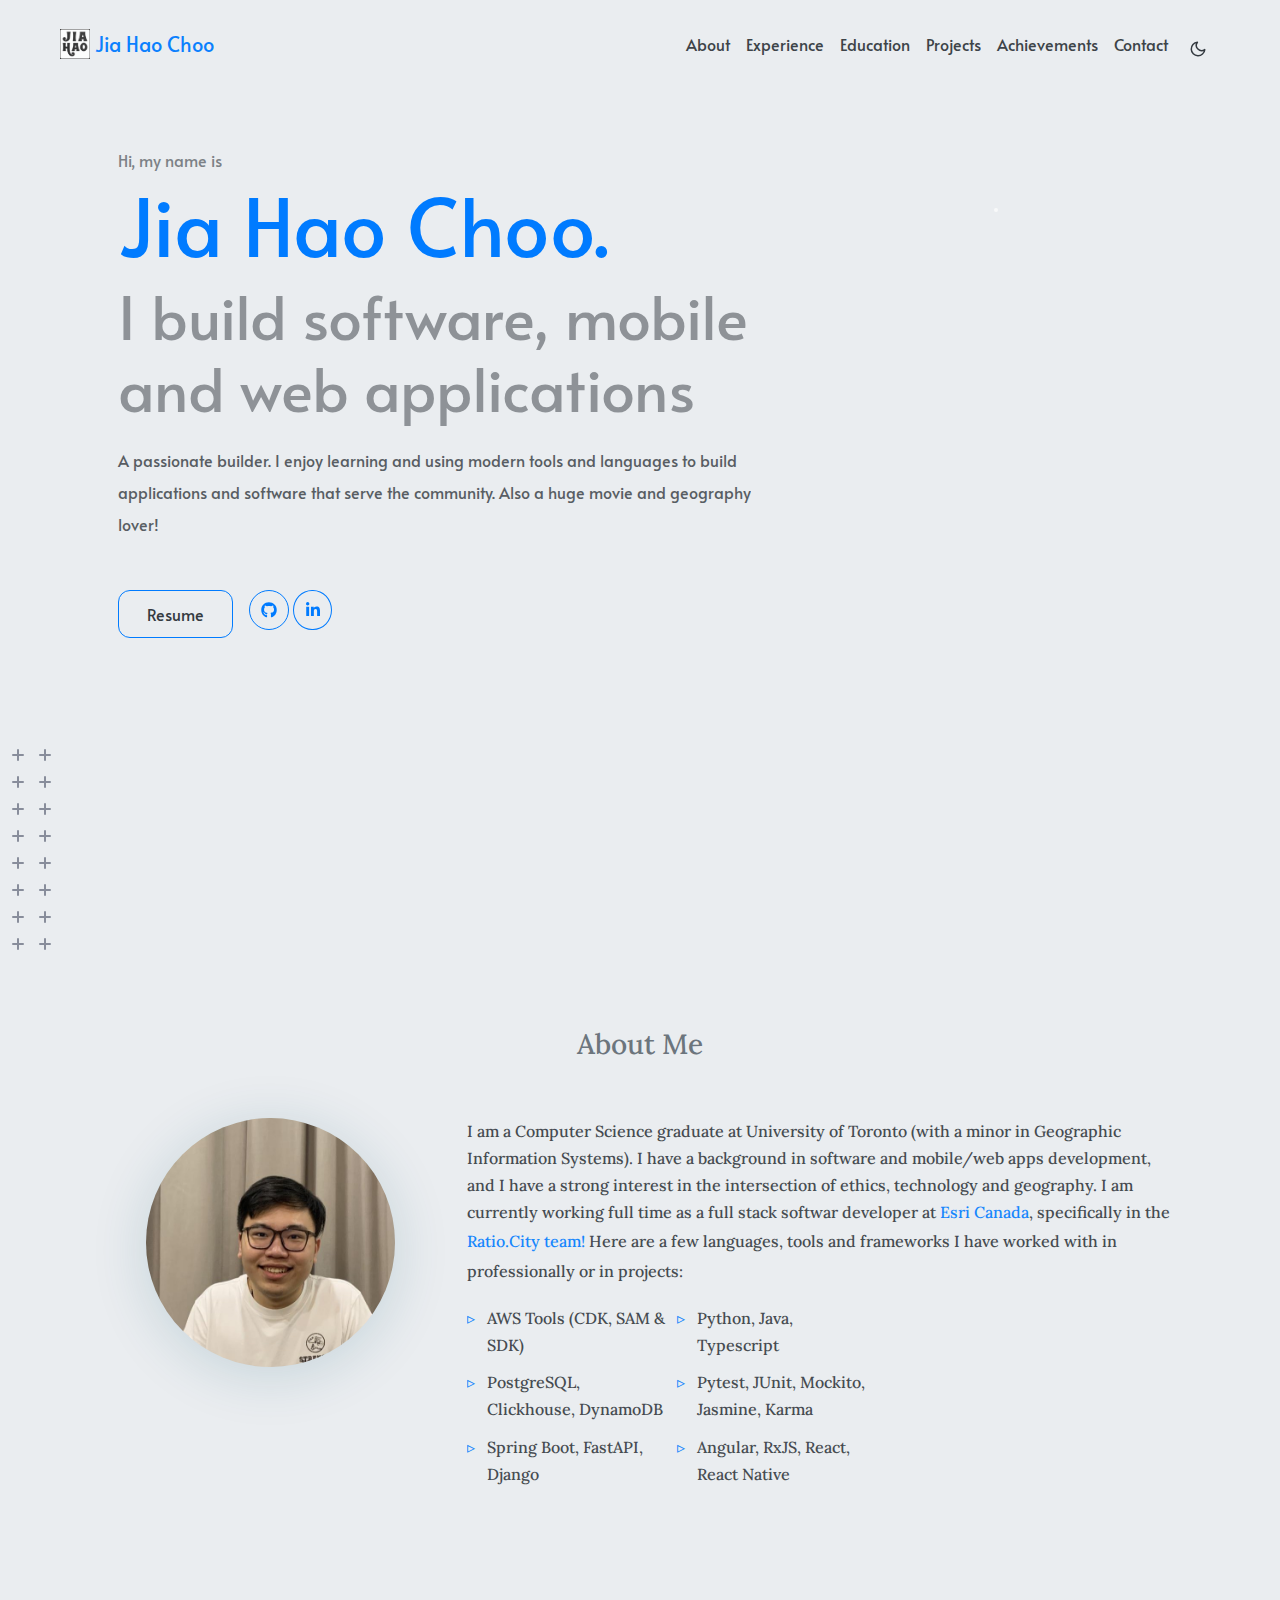
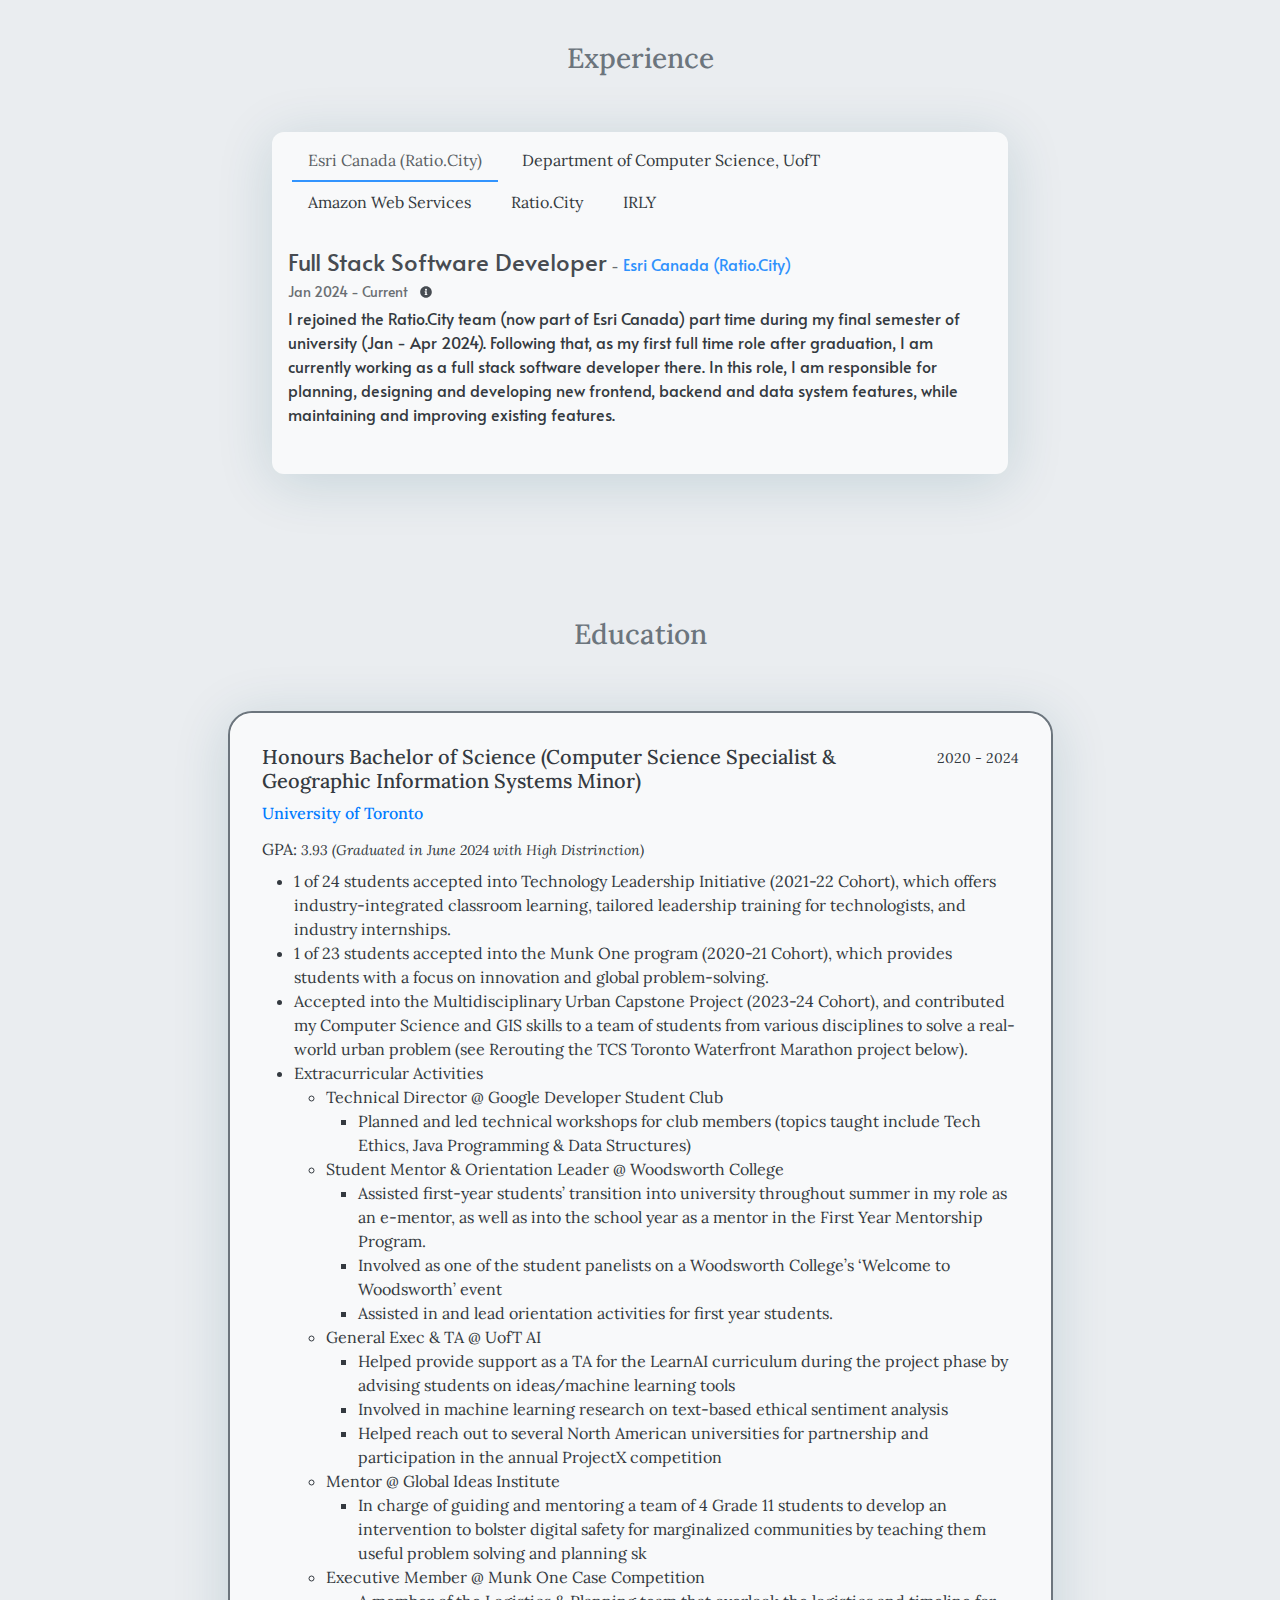
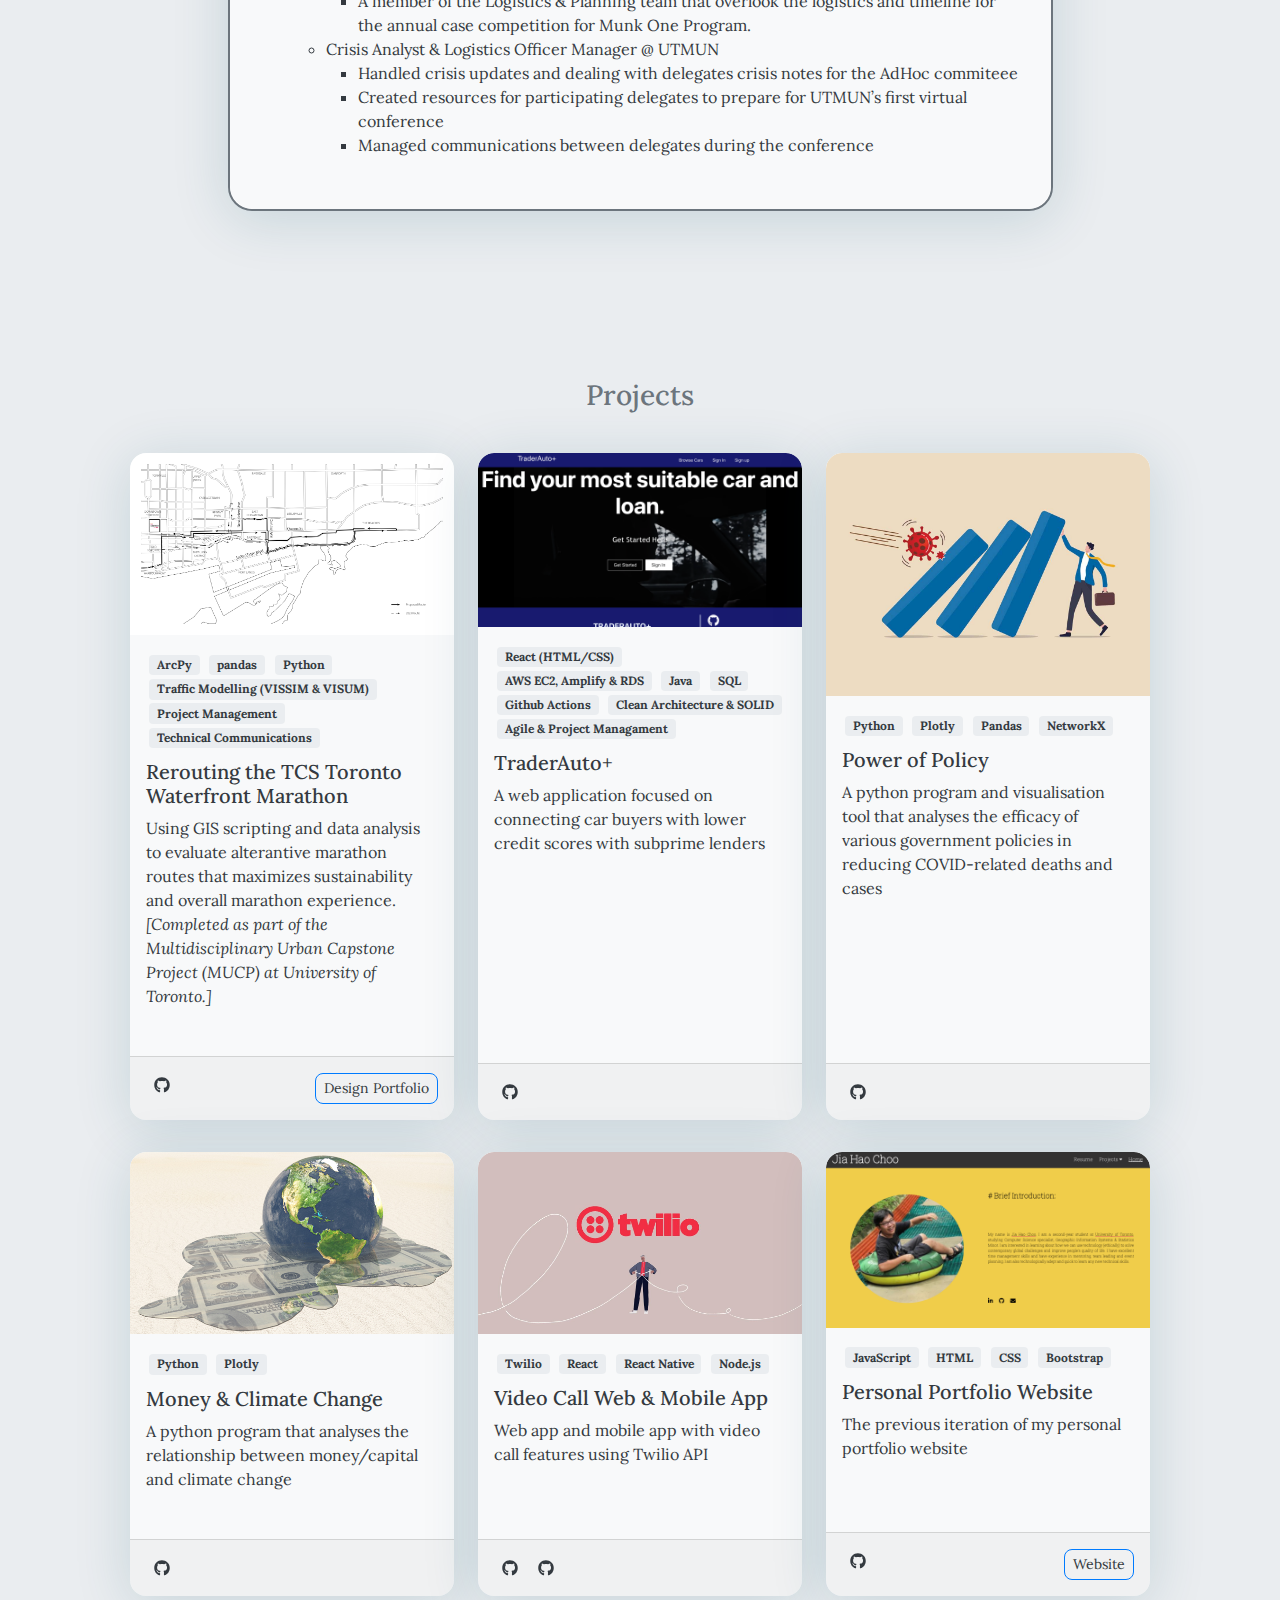
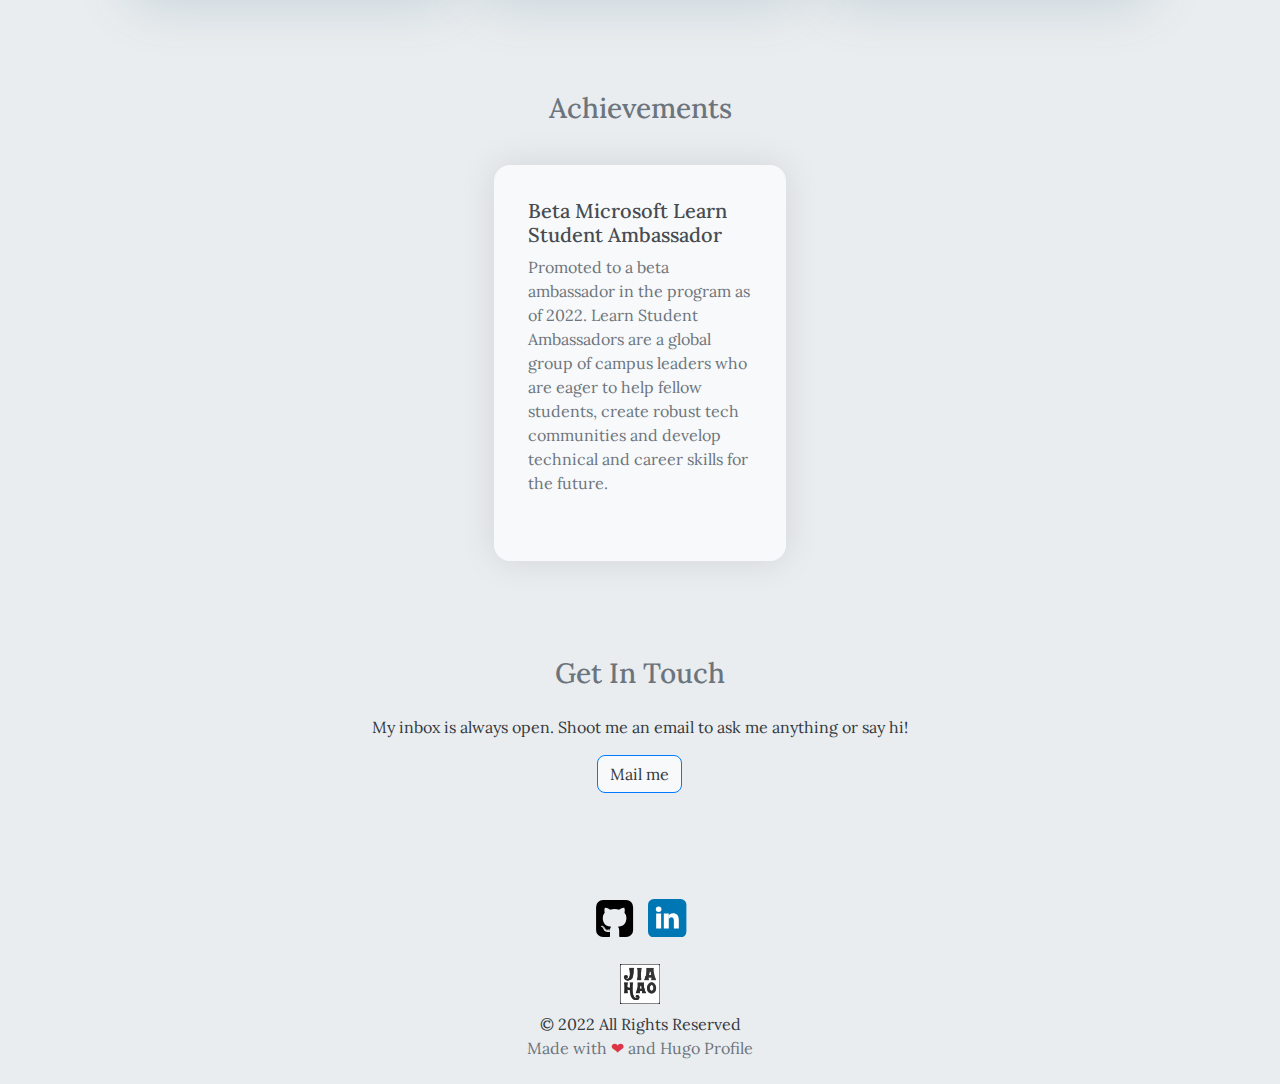
==== index.html @ 13d71630 "remove unity project" ====
<!DOCTYPE html>
<html>
  <head>
    <meta name="generator" content="Hugo 0.98.0" />
    <meta charset="UTF-8" />
    <meta name="viewport" content="width=device-width, initial-scale=1.0" />
    <meta http-equiv="X-UA-Compatible" content="ie=edge" />
    <link rel="icon" href=/logo.png type="image/gif">

    <link rel="preconnect" href="https://fonts.googleapis.com" />
    <link rel="preconnect" href="https://fonts.gstatic.com" crossorigin />
    <link
      href="https://fonts.googleapis.com/css2?family=Alata&family=Lora:ital,wght@0,400;0,500;0,600;0,700;1,400;1,500;1,600;1,700&family=Roboto:ital,wght@0,100;0,300;0,400;0,500;0,700;0,900;1,100;1,300;1,400;1,500;1,700;1,900&display=swap"
      rel="stylesheet"
    />

    <link rel="stylesheet" href="/css/font.css" media="all" />

    <script type="application/javascript">
      var doNotTrack = false;
      if (!doNotTrack) {
        window.ga =
          window.ga ||
          function () {
            (ga.q = ga.q || []).push(arguments);
          };
        ga.l = +new Date();
        ga("create", "G-DWJJVE27WD", "auto");

        ga("send", "pageview");
      }
    </script>
    <script async src="https://www.google-analytics.com/analytics.js"></script>

    <meta property="og:title" content="Jia Hao Choo" />
    <meta
      property="og:description"
      content="Jia Hao Choo&#39;s Personal Website"
    />
    <meta property="og:type" content="website" />
    <meta property="og:url" content="https://jiah29.github.io/" />
    <meta property="og:site_name" content="Jia Hao Choo" />

    <meta name="twitter:card" content="summary" />
    <meta name="twitter:title" content="Jia Hao Choo" />
    <meta
      name="twitter:description"
      content="Jia Hao Choo&#39;s Personal Website"
    />

    <link
      rel="stylesheet"
      href="/bootstrap-5/css/bootstrap.min.css"
      media="all"
    />
    <link rel="stylesheet" href="/css/header.css" media="all" />
    <link rel="stylesheet" href="/css/footer.css" media="all" />

    <link rel="stylesheet" href="/css/theme.css" media="all" />

    <style>
      :root {
        --text-color: #343a40;
        --text-secondary-color: #6c757d;
        --background-color: #eaedf0;
        --secondary-background-color: #64ffda1a;
        --primary-color: #007bff;
        --secondary-color: #f8f9fa;

        --text-color-dark: #e4e6eb;
        --text-secondary-color-dark: #b0b3b8;
        --background-color-dark: #18191a;
        --secondary-background-color-dark: #212529;
        --primary-color-dark: #ffffff;
        --secondary-color-dark: #212529;
      }
      body {
        font-size: 1rem;
        font-weight: 400;
        line-height: 1.5;
        text-align: left;
      }
    </style>

    <meta
      name="description"
      content="Jia&#32;Hao&#32;Choo&#39;s&#32;Personal&#32;Website"
    />
    <link rel="stylesheet" href="/css/index.css" media="all" />
    <link rel="stylesheet" href="/css/projects.css" media="all" />

    <script defer src="/fontawesome-5/all-5.15.4.js"></script>

    <title>Jia Hao Choo</title>
  </head>

  <body class="light" onload="loading()">
    <script src="/bootstrap-5/js/bootstrap.bundle.js"></script>
    <script>
      if (localStorage.getItem("pref-theme") === "dark") {
        document.body.classList.add("dark");
      } else if (localStorage.getItem("pref-theme") === "light") {
        document.body.classList.remove("dark");
      } else if (window.matchMedia("(prefers-color-scheme: dark)").matches) {
        document.body.classList.add("dark");
      }
    </script>

    <header>
      <nav class="pt-3 navbar navbar-expand-lg">
        <div class="container-fluid mx-xs-2 mx-sm-5 mx-md-5 mx-lg-5">
          <a class="navbar-brand primary-font text-wrap" href="/">
            <img
              src="/logo.png"
              width="30"
              height="30"
              class="d-inline-block align-top"
            />
            Jia Hao Choo
          </a>

          <button
            class="navbar-toggler"
            type="button"
            data-bs-toggle="collapse"
            data-bs-target="#navbarContent"
            aria-controls="navbarContent"
            aria-expanded="false"
            aria-label="Toggle navigation"
          >
            <svg
              aria-hidden="true"
              height="24"
              viewBox="0 0 16 16"
              version="1.1"
              width="24"
              data-view-component="true"
            >
              <path
                fill-rule="evenodd"
                d="M1 2.75A.75.75 0 011.75 2h12.5a.75.75 0 110 1.5H1.75A.75.75 0 011 2.75zm0 5A.75.75 0 011.75 7h12.5a.75.75 0 110 1.5H1.75A.75.75 0 011 7.75zM1.75 12a.75.75 0 100 1.5h12.5a.75.75 0 100-1.5H1.75z"
              ></path>
            </svg>
          </button>

          <div
            class="collapse navbar-collapse text-wrap primary-font"
            id="navbarContent"
          >
            <ul class="navbar-nav ms-auto text-center">
              <li class="nav-item navbar-text">
                <a class="nav-link" href="/#about" aria-label="about">About</a>
              </li>

              <li class="nav-item navbar-text">
                <a class="nav-link" href="/#experience" aria-label="experience"
                  >Experience</a
                >
              </li>

              <li class="nav-item navbar-text">
                <a class="nav-link" href="/#education" aria-label="education"
                  >Education</a
                >
              </li>

              <li class="nav-item navbar-text">
                <a class="nav-link" href="/#projects" aria-label="projects"
                  >Projects</a
                >
              </li>

              <li class="nav-item navbar-text">
                <a
                  class="nav-link"
                  href="/#achievements"
                  aria-label="achievements"
                  >Achievements</a
                >
              </li>

              <li class="nav-item navbar-text">
                <a class="nav-link" href="/#contact" aria-label="contact"
                  >Contact</a
                >
              </li>
            </ul>

            <div class="text-center">
              <button id="theme-toggle">
                <svg
                  id="moon"
                  xmlns="http://www.w3.org/2000/svg"
                  width="24"
                  height="24"
                  viewBox="0 0 24 24"
                  fill="none"
                  stroke="currentColor"
                  stroke-width="2"
                  stroke-linecap="round"
                  stroke-linejoin="round"
                >
                  <path
                    d="M21 12.79A9 9 0 1 1 11.21 3 7 7 0 0 0 21 12.79z"
                  ></path>
                </svg>
                <svg
                  id="sun"
                  xmlns="http://www.w3.org/2000/svg"
                  width="24"
                  height="24"
                  viewBox="0 0 24 24"
                  fill="none"
                  stroke="currentColor"
                  stroke-width="2"
                  stroke-linecap="round"
                  stroke-linejoin="round"
                >
                  <circle cx="12" cy="12" r="5"></circle>
                  <line x1="12" y1="1" x2="12" y2="3"></line>
                  <line x1="12" y1="21" x2="12" y2="23"></line>
                  <line x1="4.22" y1="4.22" x2="5.64" y2="5.64"></line>
                  <line x1="18.36" y1="18.36" x2="19.78" y2="19.78"></line>
                  <line x1="1" y1="12" x2="3" y2="12"></line>
                  <line x1="21" y1="12" x2="23" y2="12"></line>
                  <line x1="4.22" y1="19.78" x2="5.64" y2="18.36"></line>
                  <line x1="18.36" y1="5.64" x2="19.78" y2="4.22"></line>
                </svg>
              </button>
            </div>
          </div>
        </div>
      </nav>
    </header>
    <div id="content">
      <section id="hero" class="py-5 align-middle">
        <div class="container px-3 px-sm-5 px-md-5 px-lg-5 pt-lg-3">
          <div class="row">
            <div class="col-sm-12 col-md-12 col-lg-8 content" id="primary-font">
              <span class="subtitle"> Hi, my name is </span>
              <h2>Jia Hao Choo.</h2>
              <h3>I build software, mobile and web applications</h3>
              <p class="hero-content">
                A passionate builder. I enjoy learning and using modern tools
                and languages to build applications and software that serve the
                community. Also a huge movie and geography lover!
              </p>
              <div class="row">
                <div class="col-auto h-100">
                  <a
                    href="https://drive.google.com/file/d/1RtspOnRO9MeiZxPPUAjV6pvT22dnPm6Q/view?usp=sharing"
                    target="_blank"
                    class="btn"
                  >
                    Resume
                  </a>
                </div>
                <div class="col-auto px-0 h-100">
                  <span id="loading-icons" style="display: none">
                    <span class="px-1">
                      <a
                        href="https://github.com/jiah29"
                        target="_blank"
                        class="btn social-icon"
                      >
                        <i class="fab fa-github"></i>
                      </a>
                      <a
                        href="https://www.linkedin.com/in/jiahaochoo/"
                        target="_blank"
                        class="btn social-icon"
                      >
                        <i class="fab fa-linkedin-in"></i>
                      </a>
                    </span>
                  </span>
                </div>
              </div>
            </div>
            <div class="col-sm-12 col-md-12 col-lg-4">
              <div class="row justify-content-center">
                <div
                  class="col-sm-12 col-md-9 pt-5 image px-5 px-md-5 px-lg-0 text-center"
                >
                  <img src="" class="img-thumbnail mx-auto" alt="" />
                </div>
              </div>
            </div>
          </div>
        </div>
        <div class="hero-bottom-svg d-md-block d-lg-block d-none">
          <svg
            xmlns="http://www.w3.org/2000/svg"
            width="201"
            height="201"
            viewBox="0 0 201 201"
          >
            <g
              id="Group_1168"
              data-name="Group 1168"
              transform="translate(-384 -1392)"
            >
              <rect
                id="Rectangle_2206"
                data-name="Rectangle 2206"
                width="12"
                height="2"
                rx="1"
                transform="translate(391 1392) rotate(90)"
                fill="#282f49"
              />
              <rect
                id="Rectangle_2271"
                data-name="Rectangle 2271"
                width="12"
                height="2"
                rx="1"
                transform="translate(391 1500) rotate(90)"
                fill="#282f49"
              />
              <rect
                id="Rectangle_2238"
                data-name="Rectangle 2238"
                width="12"
                height="2"
                rx="1"
                transform="translate(391 1446) rotate(90)"
                fill="#282f49"
              />
              <rect
                id="Rectangle_2278"
                data-name="Rectangle 2278"
                width="12"
                height="2"
                rx="1"
                transform="translate(391 1554) rotate(90)"
                fill="#282f49"
              />
              <rect
                id="Rectangle_2222"
                data-name="Rectangle 2222"
                width="12"
                height="2"
                rx="1"
                transform="translate(391 1419) rotate(90)"
                fill="#282f49"
              />
              <rect
                id="Rectangle_2272"
                data-name="Rectangle 2272"
                width="12"
                height="2"
                rx="1"
                transform="translate(391 1527) rotate(90)"
                fill="#282f49"
              />
              <rect
                id="Rectangle_2241"
                data-name="Rectangle 2241"
                width="12"
                height="2"
                rx="1"
                transform="translate(391 1473) rotate(90)"
                fill="#282f49"
              />
              <rect
                id="Rectangle_2288"
                data-name="Rectangle 2288"
                width="12"
                height="2"
                rx="1"
                transform="translate(391 1581) rotate(90)"
                fill="#282f49"
              />
              <rect
                id="Rectangle_2214"
                data-name="Rectangle 2214"
                width="12"
                height="2"
                rx="1"
                transform="translate(499 1392) rotate(90)"
                fill="#282f49"
              />
              <rect
                id="Rectangle_2289"
                data-name="Rectangle 2289"
                width="12"
                height="2"
                rx="1"
                transform="translate(499 1500) rotate(90)"
                fill="#282f49"
              />
              <rect
                id="Rectangle_2256"
                data-name="Rectangle 2256"
                width="12"
                height="2"
                rx="1"
                transform="translate(499 1446) rotate(90)"
                fill="#282f49"
              />
              <rect
                id="Rectangle_2290"
                data-name="Rectangle 2290"
                width="12"
                height="2"
                rx="1"
                transform="translate(499 1554) rotate(90)"
                fill="#282f49"
              />
              <rect
                id="Rectangle_2231"
                data-name="Rectangle 2231"
                width="12"
                height="2"
                rx="1"
                transform="translate(499 1419) rotate(90)"
                fill="#282f49"
              />
              <rect
                id="Rectangle_2291"
                data-name="Rectangle 2291"
                width="12"
                height="2"
                rx="1"
                transform="translate(499 1527) rotate(90)"
                fill="#282f49"
              />
              <rect
                id="Rectangle_2257"
                data-name="Rectangle 2257"
                width="12"
                height="2"
                rx="1"
                transform="translate(499 1473) rotate(90)"
                fill="#282f49"
              />
              <rect
                id="Rectangle_2292"
                data-name="Rectangle 2292"
                width="12"
                height="2"
                rx="1"
                transform="translate(499 1581) rotate(90)"
                fill="#282f49"
              />
              <rect
                id="Rectangle_2210"
                data-name="Rectangle 2210"
                width="12"
                height="2"
                rx="1"
                transform="translate(445 1392) rotate(90)"
                fill="#282f49"
              />
              <rect
                id="Rectangle_2279"
                data-name="Rectangle 2279"
                width="12"
                height="2"
                rx="1"
                transform="translate(445 1500) rotate(90)"
                fill="#282f49"
              />
              <rect
                id="Rectangle_2248"
                data-name="Rectangle 2248"
                width="12"
                height="2"
                rx="1"
                transform="translate(445 1446) rotate(90)"
                fill="#282f49"
              />
              <rect
                id="Rectangle_2280"
                data-name="Rectangle 2280"
                width="12"
                height="2"
                rx="1"
                transform="translate(445 1554) rotate(90)"
                fill="#282f49"
              />
              <rect
                id="Rectangle_2226"
                data-name="Rectangle 2226"
                width="12"
                height="2"
                rx="1"
                transform="translate(445 1419) rotate(90)"
                fill="#282f49"
              />
              <rect
                id="Rectangle_2281"
                data-name="Rectangle 2281"
                width="12"
                height="2"
                rx="1"
                transform="translate(445 1527) rotate(90)"
                fill="#282f49"
              />
              <rect
                id="Rectangle_2249"
                data-name="Rectangle 2249"
                width="12"
                height="2"
                rx="1"
                transform="translate(445 1473) rotate(90)"
                fill="#282f49"
              />
              <rect
                id="Rectangle_2293"
                data-name="Rectangle 2293"
                width="12"
                height="2"
                rx="1"
                transform="translate(445 1581) rotate(90)"
                fill="#282f49"
              />
              <rect
                id="Rectangle_2219"
                data-name="Rectangle 2219"
                width="12"
                height="2"
                rx="1"
                transform="translate(553 1392) rotate(90)"
                fill="#282f49"
              />
              <rect
                id="Rectangle_2310"
                data-name="Rectangle 2310"
                width="12"
                height="2"
                rx="1"
                transform="translate(553 1500) rotate(90)"
                fill="#282f49"
              />
              <rect
                id="Rectangle_2262"
                data-name="Rectangle 2262"
                width="12"
                height="2"
                rx="1"
                transform="translate(553 1446) rotate(90)"
                fill="#282f49"
              />
              <rect
                id="Rectangle_2311"
                data-name="Rectangle 2311"
                width="12"
                height="2"
                rx="1"
                transform="translate(553 1554) rotate(90)"
                fill="#282f49"
              />
              <rect
                id="Rectangle_2232"
                data-name="Rectangle 2232"
                width="12"
                height="2"
                rx="1"
                transform="translate(553 1419) rotate(90)"
                fill="#282f49"
              />
              <rect
                id="Rectangle_2312"
                data-name="Rectangle 2312"
                width="12"
                height="2"
                rx="1"
                transform="translate(553 1527) rotate(90)"
                fill="#282f49"
              />
              <rect
                id="Rectangle_2263"
                data-name="Rectangle 2263"
                width="12"
                height="2"
                rx="1"
                transform="translate(553 1473) rotate(90)"
                fill="#282f49"
              />
              <rect
                id="Rectangle_2313"
                data-name="Rectangle 2313"
                width="12"
                height="2"
                rx="1"
                transform="translate(553 1581) rotate(90)"
                fill="#282f49"
              />
              <rect
                id="Rectangle_2209"
                data-name="Rectangle 2209"
                width="12"
                height="2"
                rx="1"
                transform="translate(418 1392) rotate(90)"
                fill="#282f49"
              />
              <rect
                id="Rectangle_2273"
                data-name="Rectangle 2273"
                width="12"
                height="2"
                rx="1"
                transform="translate(418 1500) rotate(90)"
                fill="#282f49"
              />
              <rect
                id="Rectangle_2242"
                data-name="Rectangle 2242"
                width="12"
                height="2"
                rx="1"
                transform="translate(418 1446) rotate(90)"
                fill="#282f49"
              />
              <rect
                id="Rectangle_2282"
                data-name="Rectangle 2282"
                width="12"
                height="2"
                rx="1"
                transform="translate(418 1554) rotate(90)"
                fill="#282f49"
              />
              <rect
                id="Rectangle_2223"
                data-name="Rectangle 2223"
                width="12"
                height="2"
                rx="1"
                transform="translate(418 1419) rotate(90)"
                fill="#282f49"
              />
              <rect
                id="Rectangle_2274"
                data-name="Rectangle 2274"
                width="12"
                height="2"
                rx="1"
                transform="translate(418 1527) rotate(90)"
                fill="#282f49"
              />
              <rect
                id="Rectangle_2243"
                data-name="Rectangle 2243"
                width="12"
                height="2"
                rx="1"
                transform="translate(418 1473) rotate(90)"
                fill="#282f49"
              />
              <rect
                id="Rectangle_2294"
                data-name="Rectangle 2294"
                width="12"
                height="2"
                rx="1"
                transform="translate(418 1581) rotate(90)"
                fill="#282f49"
              />
              <rect
                id="Rectangle_2217"
                data-name="Rectangle 2217"
                width="12"
                height="2"
                rx="1"
                transform="translate(526 1392) rotate(90)"
                fill="#282f49"
              />
              <rect
                id="Rectangle_2314"
                data-name="Rectangle 2314"
                width="12"
                height="2"
                rx="1"
                transform="translate(526 1500) rotate(90)"
                fill="#282f49"
              />
              <rect
                id="Rectangle_2258"
                data-name="Rectangle 2258"
                width="12"
                height="2"
                rx="1"
                transform="translate(526 1446) rotate(90)"
                fill="#282f49"
              />
              <rect
                id="Rectangle_2315"
                data-name="Rectangle 2315"
                width="12"
                height="2"
                rx="1"
                transform="translate(526 1554) rotate(90)"
                fill="#282f49"
              />
              <rect
                id="Rectangle_2233"
                data-name="Rectangle 2233"
                width="12"
                height="2"
                rx="1"
                transform="translate(526 1419) rotate(90)"
                fill="#282f49"
              />
              <rect
                id="Rectangle_2316"
                data-name="Rectangle 2316"
                width="12"
                height="2"
                rx="1"
                transform="translate(526 1527) rotate(90)"
                fill="#282f49"
              />
              <rect
                id="Rectangle_2259"
                data-name="Rectangle 2259"
                width="12"
                height="2"
                rx="1"
                transform="translate(526 1473) rotate(90)"
                fill="#282f49"
              />
              <rect
                id="Rectangle_2317"
                data-name="Rectangle 2317"
                width="12"
                height="2"
                rx="1"
                transform="translate(526 1581) rotate(90)"
                fill="#282f49"
              />
              <rect
                id="Rectangle_2211"
                data-name="Rectangle 2211"
                width="12"
                height="2"
                rx="1"
                transform="translate(472 1392) rotate(90)"
                fill="#282f49"
              />
              <rect
                id="Rectangle_2295"
                data-name="Rectangle 2295"
                width="12"
                height="2"
                rx="1"
                transform="translate(472 1500) rotate(90)"
                fill="#282f49"
              />
              <rect
                id="Rectangle_2250"
                data-name="Rectangle 2250"
                width="12"
                height="2"
                rx="1"
                transform="translate(472 1446) rotate(90)"
                fill="#282f49"
              />
              <rect
                id="Rectangle_2296"
                data-name="Rectangle 2296"
                width="12"
                height="2"
                rx="1"
                transform="translate(472 1554) rotate(90)"
                fill="#282f49"
              />
              <rect
                id="Rectangle_2227"
                data-name="Rectangle 2227"
                width="12"
                height="2"
                rx="1"
                transform="translate(472 1419) rotate(90)"
                fill="#282f49"
              />
              <rect
                id="Rectangle_2297"
                data-name="Rectangle 2297"
                width="12"
                height="2"
                rx="1"
                transform="translate(472 1527) rotate(90)"
                fill="#282f49"
              />
              <rect
                id="Rectangle_2251"
                data-name="Rectangle 2251"
                width="12"
                height="2"
                rx="1"
                transform="translate(472 1473) rotate(90)"
                fill="#282f49"
              />
              <rect
                id="Rectangle_2298"
                data-name="Rectangle 2298"
                width="12"
                height="2"
                rx="1"
                transform="translate(472 1581) rotate(90)"
                fill="#282f49"
              />
              <rect
                id="Rectangle_2221"
                data-name="Rectangle 2221"
                width="12"
                height="2"
                rx="1"
                transform="translate(580 1392) rotate(90)"
                fill="#282f49"
              />
              <rect
                id="Rectangle_2318"
                data-name="Rectangle 2318"
                width="12"
                height="2"
                rx="1"
                transform="translate(580 1500) rotate(90)"
                fill="#282f49"
              />
              <rect
                id="Rectangle_2264"
                data-name="Rectangle 2264"
                width="12"
                height="2"
                rx="1"
                transform="translate(580 1446) rotate(90)"
                fill="#282f49"
              />
              <rect
                id="Rectangle_2319"
                data-name="Rectangle 2319"
                width="12"
                height="2"
                rx="1"
                transform="translate(580 1554) rotate(90)"
                fill="#282f49"
              />
              <rect
                id="Rectangle_2236"
                data-name="Rectangle 2236"
                width="12"
                height="2"
                rx="1"
                transform="translate(580 1419) rotate(90)"
                fill="#282f49"
              />
              <rect
                id="Rectangle_2320"
                data-name="Rectangle 2320"
                width="12"
                height="2"
                rx="1"
                transform="translate(580 1527) rotate(90)"
                fill="#282f49"
              />
              <rect
                id="Rectangle_2265"
                data-name="Rectangle 2265"
                width="12"
                height="2"
                rx="1"
                transform="translate(580 1473) rotate(90)"
                fill="#282f49"
              />
              <rect
                id="Rectangle_2321"
                data-name="Rectangle 2321"
                width="12"
                height="2"
                rx="1"
                transform="translate(580 1581) rotate(90)"
                fill="#282f49"
              />
              <rect
                id="Rectangle_2207"
                data-name="Rectangle 2207"
                width="12"
                height="2"
                rx="1"
                transform="translate(396 1399) rotate(-180)"
                fill="#282f49"
              />
              <rect
                id="Rectangle_2270"
                data-name="Rectangle 2270"
                width="12"
                height="2"
                rx="1"
                transform="translate(396 1507) rotate(-180)"
                fill="#282f49"
              />
              <rect
                id="Rectangle_2239"
                data-name="Rectangle 2239"
                width="12"
                height="2"
                rx="1"
                transform="translate(396 1453) rotate(-180)"
                fill="#282f49"
              />
              <rect
                id="Rectangle_2283"
                data-name="Rectangle 2283"
                width="12"
                height="2"
                rx="1"
                transform="translate(396 1561) rotate(-180)"
                fill="#282f49"
              />
              <rect
                id="Rectangle_2224"
                data-name="Rectangle 2224"
                width="12"
                height="2"
                rx="1"
                transform="translate(396 1426) rotate(-180)"
                fill="#282f49"
              />
              <rect
                id="Rectangle_2275"
                data-name="Rectangle 2275"
                width="12"
                height="2"
                rx="1"
                transform="translate(396 1534) rotate(-180)"
                fill="#282f49"
              />
              <rect
                id="Rectangle_2244"
                data-name="Rectangle 2244"
                width="12"
                height="2"
                rx="1"
                transform="translate(396 1480) rotate(-180)"
                fill="#282f49"
              />
              <rect
                id="Rectangle_2299"
                data-name="Rectangle 2299"
                width="12"
                height="2"
                rx="1"
                transform="translate(396 1588) rotate(-180)"
                fill="#282f49"
              />
              <rect
                id="Rectangle_2215"
                data-name="Rectangle 2215"
                width="12"
                height="2"
                rx="1"
                transform="translate(504 1399) rotate(-180)"
                fill="#282f49"
              />
              <rect
                id="Rectangle_2300"
                data-name="Rectangle 2300"
                width="12"
                height="2"
                rx="1"
                transform="translate(504 1507) rotate(-180)"
                fill="#282f49"
              />
              <rect
                id="Rectangle_2252"
                data-name="Rectangle 2252"
                width="12"
                height="2"
                rx="1"
                transform="translate(504 1453) rotate(-180)"
                fill="#282f49"
              />
              <rect
                id="Rectangle_2301"
                data-name="Rectangle 2301"
                width="12"
                height="2"
                rx="1"
                transform="translate(504 1561) rotate(-180)"
                fill="#282f49"
              />
              <rect
                id="Rectangle_2228"
                data-name="Rectangle 2228"
                width="12"
                height="2"
                rx="1"
                transform="translate(504 1426) rotate(-180)"
                fill="#282f49"
              />
              <rect
                id="Rectangle_2302"
                data-name="Rectangle 2302"
                width="12"
                height="2"
                rx="1"
                transform="translate(504 1534) rotate(-180)"
                fill="#282f49"
              />
              <rect
                id="Rectangle_2253"
                data-name="Rectangle 2253"
                width="12"
                height="2"
                rx="1"
                transform="translate(504 1480) rotate(-180)"
                fill="#282f49"
              />
              <rect
                id="Rectangle_2303"
                data-name="Rectangle 2303"
                width="12"
                height="2"
                rx="1"
                transform="translate(504 1588) rotate(-180)"
                fill="#282f49"
              />
              <rect
                id="Rectangle_2212"
                data-name="Rectangle 2212"
                width="12"
                height="2"
                rx="1"
                transform="translate(450 1399) rotate(-180)"
                fill="#282f49"
              />
              <rect
                id="Rectangle_2284"
                data-name="Rectangle 2284"
                width="12"
                height="2"
                rx="1"
                transform="translate(450 1507) rotate(-180)"
                fill="#282f49"
              />
              <rect
                id="Rectangle_2245"
                data-name="Rectangle 2245"
                width="12"
                height="2"
                rx="1"
                transform="translate(450 1453) rotate(-180)"
                fill="#282f49"
              />
              <rect
                id="Rectangle_2285"
                data-name="Rectangle 2285"
                width="12"
                height="2"
                rx="1"
                transform="translate(450 1561) rotate(-180)"
                fill="#282f49"
              />
              <rect
                id="Rectangle_2229"
                data-name="Rectangle 2229"
                width="12"
                height="2"
                rx="1"
                transform="translate(450 1426) rotate(-180)"
                fill="#282f49"
              />
              <rect
                id="Rectangle_2286"
                data-name="Rectangle 2286"
                width="12"
                height="2"
                rx="1"
                transform="translate(450 1534) rotate(-180)"
                fill="#282f49"
              />
              <rect
                id="Rectangle_2246"
                data-name="Rectangle 2246"
                width="12"
                height="2"
                rx="1"
                transform="translate(450 1480) rotate(-180)"
                fill="#282f49"
              />
              <rect
                id="Rectangle_2304"
                data-name="Rectangle 2304"
                width="12"
                height="2"
                rx="1"
                transform="translate(450 1588) rotate(-180)"
                fill="#282f49"
              />
              <rect
                id="Rectangle_2218"
                data-name="Rectangle 2218"
                width="12"
                height="2"
                rx="1"
                transform="translate(558 1399) rotate(-180)"
                fill="#282f49"
              />
              <rect
                id="Rectangle_2322"
                data-name="Rectangle 2322"
                width="12"
                height="2"
                rx="1"
                transform="translate(558 1507) rotate(-180)"
                fill="#282f49"
              />
              <rect
                id="Rectangle_2266"
                data-name="Rectangle 2266"
                width="12"
                height="2"
                rx="1"
                transform="translate(558 1453) rotate(-180)"
                fill="#282f49"
              />
              <rect
                id="Rectangle_2323"
                data-name="Rectangle 2323"
                width="12"
                height="2"
                rx="1"
                transform="translate(558 1561) rotate(-180)"
                fill="#282f49"
              />
              <rect
                id="Rectangle_2234"
                data-name="Rectangle 2234"
                width="12"
                height="2"
                rx="1"
                transform="translate(558 1426) rotate(-180)"
                fill="#282f49"
              />
              <rect
                id="Rectangle_2324"
                data-name="Rectangle 2324"
                width="12"
                height="2"
                rx="1"
                transform="translate(558 1534) rotate(-180)"
                fill="#282f49"
              />
              <rect
                id="Rectangle_2267"
                data-name="Rectangle 2267"
                width="12"
                height="2"
                rx="1"
                transform="translate(558 1480) rotate(-180)"
                fill="#282f49"
              />
              <rect
                id="Rectangle_2325"
                data-name="Rectangle 2325"
                width="12"
                height="2"
                rx="1"
                transform="translate(558 1588) rotate(-180)"
                fill="#282f49"
              />
              <rect
                id="Rectangle_2208"
                data-name="Rectangle 2208"
                width="12"
                height="2"
                rx="1"
                transform="translate(423 1399) rotate(-180)"
                fill="#282f49"
              />
              <rect
                id="Rectangle_2276"
                data-name="Rectangle 2276"
                width="12"
                height="2"
                rx="1"
                transform="translate(423 1507) rotate(-180)"
                fill="#282f49"
              />
              <rect
                id="Rectangle_2240"
                data-name="Rectangle 2240"
                width="12"
                height="2"
                rx="1"
                transform="translate(423 1453) rotate(-180)"
                fill="#282f49"
              />
              <rect
                id="Rectangle_2287"
                data-name="Rectangle 2287"
                width="12"
                height="2"
                rx="1"
                transform="translate(423 1561) rotate(-180)"
                fill="#282f49"
              />
              <rect
                id="Rectangle_2225"
                data-name="Rectangle 2225"
                width="12"
                height="2"
                rx="1"
                transform="translate(423 1426) rotate(-180)"
                fill="#282f49"
              />
              <rect
                id="Rectangle_2277"
                data-name="Rectangle 2277"
                width="12"
                height="2"
                rx="1"
                transform="translate(423 1534) rotate(-180)"
                fill="#282f49"
              />
              <rect
                id="Rectangle_2247"
                data-name="Rectangle 2247"
                width="12"
                height="2"
                rx="1"
                transform="translate(423 1480) rotate(-180)"
                fill="#282f49"
              />
              <rect
                id="Rectangle_2305"
                data-name="Rectangle 2305"
                width="12"
                height="2"
                rx="1"
                transform="translate(423 1588) rotate(-180)"
                fill="#282f49"
              />
              <rect
                id="Rectangle_2216"
                data-name="Rectangle 2216"
                width="12"
                height="2"
                rx="1"
                transform="translate(531 1399) rotate(-180)"
                fill="#282f49"
              />
              <rect
                id="Rectangle_2326"
                data-name="Rectangle 2326"
                width="12"
                height="2"
                rx="1"
                transform="translate(531 1507) rotate(-180)"
                fill="#282f49"
              />
              <rect
                id="Rectangle_2260"
                data-name="Rectangle 2260"
                width="12"
                height="2"
                rx="1"
                transform="translate(531 1453) rotate(-180)"
                fill="#282f49"
              />
              <rect
                id="Rectangle_2327"
                data-name="Rectangle 2327"
                width="12"
                height="2"
                rx="1"
                transform="translate(531 1561) rotate(-180)"
                fill="#282f49"
              />
              <rect
                id="Rectangle_2235"
                data-name="Rectangle 2235"
                width="12"
                height="2"
                rx="1"
                transform="translate(531 1426) rotate(-180)"
                fill="#282f49"
              />
              <rect
                id="Rectangle_2328"
                data-name="Rectangle 2328"
                width="12"
                height="2"
                rx="1"
                transform="translate(531 1534) rotate(-180)"
                fill="#282f49"
              />
              <rect
                id="Rectangle_2261"
                data-name="Rectangle 2261"
                width="12"
                height="2"
                rx="1"
                transform="translate(531 1480) rotate(-180)"
                fill="#282f49"
              />
              <rect
                id="Rectangle_2329"
                data-name="Rectangle 2329"
                width="12"
                height="2"
                rx="1"
                transform="translate(531 1588) rotate(-180)"
                fill="#282f49"
              />
              <rect
                id="Rectangle_2213"
                data-name="Rectangle 2213"
                width="12"
                height="2"
                rx="1"
                transform="translate(477 1399) rotate(-180)"
                fill="#282f49"
              />
              <rect
                id="Rectangle_2306"
                data-name="Rectangle 2306"
                width="12"
                height="2"
                rx="1"
                transform="translate(477 1507) rotate(-180)"
                fill="#282f49"
              />
              <rect
                id="Rectangle_2254"
                data-name="Rectangle 2254"
                width="12"
                height="2"
                rx="1"
                transform="translate(477 1453) rotate(-180)"
                fill="#282f49"
              />
              <rect
                id="Rectangle_2307"
                data-name="Rectangle 2307"
                width="12"
                height="2"
                rx="1"
                transform="translate(477 1561) rotate(-180)"
                fill="#282f49"
              />
              <rect
                id="Rectangle_2230"
                data-name="Rectangle 2230"
                width="12"
                height="2"
                rx="1"
                transform="translate(477 1426) rotate(-180)"
                fill="#282f49"
              />
              <rect
                id="Rectangle_2308"
                data-name="Rectangle 2308"
                width="12"
                height="2"
                rx="1"
                transform="translate(477 1534) rotate(-180)"
                fill="#282f49"
              />
              <rect
                id="Rectangle_2255"
                data-name="Rectangle 2255"
                width="12"
                height="2"
                rx="1"
                transform="translate(477 1480) rotate(-180)"
                fill="#282f49"
              />
              <rect
                id="Rectangle_2309"
                data-name="Rectangle 2309"
                width="12"
                height="2"
                rx="1"
                transform="translate(477 1588) rotate(-180)"
                fill="#282f49"
              />
              <rect
                id="Rectangle_2220"
                data-name="Rectangle 2220"
                width="12"
                height="2"
                rx="1"
                transform="translate(585 1399) rotate(-180)"
                fill="#282f49"
              />
              <rect
                id="Rectangle_2330"
                data-name="Rectangle 2330"
                width="12"
                height="2"
                rx="1"
                transform="translate(585 1507) rotate(-180)"
                fill="#282f49"
              />
              <rect
                id="Rectangle_2268"
                data-name="Rectangle 2268"
                width="12"
                height="2"
                rx="1"
                transform="translate(585 1453) rotate(-180)"
                fill="#282f49"
              />
              <rect
                id="Rectangle_2331"
                data-name="Rectangle 2331"
                width="12"
                height="2"
                rx="1"
                transform="translate(585 1561) rotate(-180)"
                fill="#282f49"
              />
              <rect
                id="Rectangle_2237"
                data-name="Rectangle 2237"
                width="12"
                height="2"
                rx="1"
                transform="translate(585 1426) rotate(-180)"
                fill="#282f49"
              />
              <rect
                id="Rectangle_2332"
                data-name="Rectangle 2332"
                width="12"
                height="2"
                rx="1"
                transform="translate(585 1534) rotate(-180)"
                fill="#282f49"
              />
              <rect
                id="Rectangle_2269"
                data-name="Rectangle 2269"
                width="12"
                height="2"
                rx="1"
                transform="translate(585 1480) rotate(-180)"
                fill="#282f49"
              />
              <rect
                id="Rectangle_2333"
                data-name="Rectangle 2333"
                width="12"
                height="2"
                rx="1"
                transform="translate(585 1588) rotate(-180)"
                fill="#282f49"
              />
            </g>
          </svg>
        </div>
      </section>

      <section id="about" class="py-0 py-sm-5">
        <div class="container bg-transparent">
          <h3 class="text-center bg-transparent">About Me</h3>
          <div class="bg-transparent row justify-content-center px-3 py-5">
            <div
              class="col-sm-12 col-md-8 col-lg-4 mb-5 mb-sm-0 mb-md-5 mb-lg-0 d-none d-sm-none d-md-block"
            >
              <div class="image d-flex px-5">
                <img
                  src="/images/me.jpeg"
                  class="img-thumbnail mx-auto rounded-circle"
                  alt=""
                />
              </div>
            </div>

            <div class="col-sm-12 col-md-12 col-lg-8 content">
              I am a Computer Science graduate at University of Toronto (with a
              minor in Geographic Information Systems). I have a background in
              software and mobile/web apps development, and I have a strong
              interest in the intersection of ethics, technology and geography.
              I am currently working full time as a full stack softwar developer
              at
              <a href="https://www.esri.ca/en-ca/home" target="_blank"
                >Esri Canada</a
              >, specifically in the
              <a href="https://www.ratio.city/" target="_blank"
                >Ratio.City team!</a
              >

              Here are a few languages, tools and frameworks I have worked with
              in professionally or in projects:
              <ul>
                <li>AWS Tools (CDK, SAM & SDK)</li>

                <li>Python, Java, Typescript</li>

                <li>PostgreSQL, Clickhouse, DynamoDB</li>

                <li>Pytest, JUnit, Mockito, Jasmine, Karma</li>

                <li>Spring Boot, FastAPI, Django</li>

                <li>Angular, RxJS, React, React Native</li>
              </ul>
            </div>
          </div>
        </div>
      </section>

      <section id="experience" class="py-5">
        <div class="container">
          <h3 class="text-center">Experience</h3>
          <div class="row justify-content-center">
            <div class="col-sm-12 col-md-8 col-lg-8 py-5">
              <div class="experience-container px-3 pt-2">
                <ul
                  class="nav nav-pills mb-3 bg-transparent"
                  id="pills-tab"
                  role="tablist"
                >
                  <li class="nav-item px-1 bg-transparent" role="presentation">
                    <div
                      class="nav-link active bg-transparent"
                      aria-selected="true"
                      type="button"
                      role="tab"
                      data-bs-toggle="pill"
                      id="EC-RC-2024-tab"
                      data-bs-target="#pills-EC-RC-2024"
                      aria-controls="EC-RC-2024"
                    >
                      Esri Canada (Ratio.City)
                    </div>
                  </li>

                  <li class="nav-item px-1 bg-transparent" role="presentation">
                    <div
                      class="nav-link bg-transparent"
                      aria-selected="true"
                      type="button"
                      role="tab"
                      data-bs-toggle="pill"
                      id="DCS-2023-tab"
                      data-bs-target="#pills-DCS-2023"
                      aria-controls="DCS-2023"
                    >
                      Department of Computer Science, UofT
                    </div>
                  </li>

                  <li class="nav-item px-1 bg-transparent" role="presentation">
                    <div
                      class="nav-link bg-transparent"
                      aria-selected="true"
                      type="button"
                      role="tab"
                      data-bs-toggle="pill"
                      id="AWS-2023-tab"
                      data-bs-target="#pills-AWS-2023"
                      aria-controls="AWS-2023"
                    >
                      Amazon Web Services
                    </div>
                  </li>

                  <li class="nav-item px-1 bg-transparent" role="presentation">
                    <div
                      class="nav-link bg-transparent"
                      aria-selected="true"
                      type="button"
                      role="tab"
                      data-bs-toggle="pill"
                      id="Ratio-City-May-2022---August-2022-tab"
                      data-bs-target="#pills-Ratio-City-May-2022---August-2022"
                      aria-controls="Ratio-City-May-2022---August-2022"
                    >
                      Ratio.City
                    </div>
                  </li>

                  <li class="nav-item px-1 bg-transparent" role="presentation">
                    <div
                      class="nav-link bg-transparent"
                      aria-selected="true"
                      type="button"
                      role="tab"
                      data-bs-toggle="pill"
                      id="IRLY-Feb-2022---Nov-2022-tab"
                      data-bs-target="#pills-IRLY-Feb-2022---Nov-2022"
                      aria-controls="IRLY-Feb-2022---Nov-2022"
                    >
                      IRLY
                    </div>
                  </li>
                </ul>
                <div
                  class="tab-content pb-5 pt-2 bg-transparent primary-font"
                  id="pills-tabContent"
                >
                  <div
                    class="tab-pane fade show active bg-transparent"
                    role="tabpanel"
                    id="pills-EC-RC-2024"
                    aria-labelledby="pills-EC-RC-2024-tab"
                  >
                    <div>
                      <span class="h4">Full Stack Software Developer</span>
                      <small>-</small>
                      <a href="https://www.ratio.city/" target="_blank"
                        >Esri Canada (Ratio.City)</a
                      >
                      <div class="pb-1">
                        <small>Jan 2024 - Current</small>

                        <span class="p-2">
                          <span
                            style="cursor: pointer"
                            data-bs-toggle="tooltip"
                            data-bs-placement="top"
                            data-bs-original-title="I&#32;am&#32;currently&#32;working&#32;full&#32;time&#32;here!"
                          >
                            <i class="fas fa-info-circle fa-xs"></i>
                          </span>
                        </span>
                      </div>
                    </div>

                    I rejoined the Ratio.City team (now part of Esri Canada)
                    part time during my final semester of university (Jan - Apr
                    2024). Following that, as my first full time role after
                    graduation, I am currently working as a full stack software
                    developer there. In this role, I am responsible for
                    planning, designing and developing new frontend, backend and
                    data system features, while maintaining and improving
                    existing features.
                  </div>

                  <div
                    class="tab-pane fade bg-transparent"
                    role="tabpanel"
                    id="pills-DCS-2023"
                    aria-labelledby="pills-DCS-2023-tab"
                  >
                    <div>
                      <span class="h4">Teaching Assistant (TLI Program)</span>
                      <small>-</small>
                      <a
                        href="https://www.technologyleadershipinitiative.com/"
                        target="_blank"
                        >Department of Computer Science, UofT</a
                      >
                      <div class="pb-1">
                        <small>Sep 2023 - Dec 2023</small>

                        <span class="p-2">
                          <span
                            style="cursor: pointer"
                            data-bs-toggle="tooltip"
                            data-bs-placement="top"
                            data-bs-original-title="I&#32;worked&#32;here&#32;part&#32;time&#32;in&#32;fall&#32;2023!"
                          >
                            <i class="fas fa-info-circle fa-xs"></i>
                          </span>
                        </span>
                      </div>
                    </div>

                    I had the opportunity to work as a teaching assistant for
                    the Technology Leadership Initiative (TLI) program at the
                    Department of Computer Science at the University of Toronto.
                    In this role, I provided technical support to students in
                    the program as they worked to create a software MVP that
                    addresses a real world problem in under 12 weeks. Some of
                    the areas I provided support in included clean architecture,
                    design patterns, Spring Boot, testing and cloud
                    infrastructure.
                  </div>

                  <div
                    class="tab-pane fade bg-transparent"
                    role="tabpanel"
                    id="pills-AWS-2023"
                    aria-labelledby="pills-AWS-2023-tab"
                  >
                    <div>
                      <span class="h4"
                        >Software Development Engineer Intern</span
                      >
                      <small>-</small>
                      <a href="https://aws.amazon.com/" target="_blank"
                        >Amazon Web Services</a
                      >
                      <div class="pb-1">
                        <small>May 2023 - July 2023</small>

                        <span class="p-2">
                          <span
                            style="cursor: pointer"
                            data-bs-toggle="tooltip"
                            data-bs-placement="top"
                            data-bs-original-title="I&#32;worked&#32;here&#32;in&#32;summer&#32;2023!"
                          >
                            <i class="fas fa-info-circle fa-xs"></i>
                          </span>
                        </span>
                      </div>
                    </div>

                    At AWS, I worked in one of the Payments team, where I got
                    the opportunity to own the delivery and design process of a
                    new data service from scratch to completion in 12 weeks. My
                    work served as a foundation for the team as they expanded
                    their domain. I wrote a design document based on the
                    business & technical requirements as well as project
                    timeline given. Technically, I delivered foundational
                    components for the service such as ECS/Fargate service
                    platform, auto‐scaling & load testing infrastructure,
                    deployment pipeline, API implementation (with extensive use
                    of dependency injection & interface segregation), as well as
                    monitoring & testing infrastructure.
                  </div>

                  <div
                    class="tab-pane fade bg-transparent"
                    role="tabpanel"
                    id="pills-Ratio-City-May-2022---August-2022"
                    aria-labelledby="pills-Ratio-City-May-2022---August-2022-tab"
                  >
                    <div>
                      <span class="h4">Full Stack Developer Intern</span>
                      <small>-</small>
                      <a href="https://www.ratio.city/" target="_blank"
                        >Ratio.City</a
                      >
                      <div class="pb-1">
                        <small>May 2022 - August 2022</small>

                        <span class="p-2">
                          <span
                            style="cursor: pointer"
                            data-bs-toggle="tooltip"
                            data-bs-placement="top"
                            data-bs-original-title="I&#32;worked&#32;here&#32;in&#32;summer&#32;2022!"
                          >
                            <i class="fas fa-info-circle fa-xs"></i>
                          </span>
                        </span>
                      </div>
                    </div>

                    I worked as a full stack developer at Ratio.City in Toronto
                    in the summer of 2022. I used the Angular framework and
                    Material Design (with HTML, SCSS, TypeScript) to develop
                    software features, improved the web app UI and
                    functionalities. I also spearheaded the for the front end
                    Angular code base testing (achieving over 80% code coverage)
                    as well as integrating Matomo Analytics into the web
                    application. As part of my front-end testing initiative, I
                    also created a workshop for the entire technical team to
                    guide them on various methods and tools for Angular testing
                    as they continued to develop their front-end test coverage.
                  </div>

                  <div
                    class="tab-pane fade bg-transparent"
                    role="tabpanel"
                    id="pills-IRLY-Feb-2022---Nov-2022"
                    aria-labelledby="pills-IRLY-Feb-2022---Nov-2022-tab"
                  >
                    <div>
                      <span class="h4">Mobile App Developer</span>
                      <small>-</small>
                      <a
                        href="https://www.linkedin.com/company/irlyapp/"
                        target="_blank"
                        >IRLY</a
                      >

                      <div class="pb-1">
                        <small>Feb 2022 - Nov 2022</small>

                        <!-- <span class="p-2">
                          <span
                            style="cursor: pointer"
                            data-bs-toggle="tooltip"
                            data-bs-placement="top"
                            data-bs-original-title="I&#32;worked&#32;here&#32;part&#32;time&#32;in&#32;2022!"
                          >
                            <i class="fas fa-info-circle fa-xs"></i>
                          </span>
                        </span> -->
                      </div>
                    </div>

                    <div class="pt-2">
                      I was involved in setting up the core feature of the beta
                      product, namely the video call aspects of the app using
                      Twilio API with the React Native framework, and backend
                      business logic code using Nest.JS and TypeScript for IRLY.
                      I also set up API Security and built CI/CD pipeline using
                      XCode Cloud and shell scripting for iOS app deployment,
                      which has cut the deployment time by half.
                    </div>
                  </div>
                </div>
              </div>
            </div>
          </div>
        </div>
      </section>

      <section id="education" class="py-5">
        <div class="container">
          <h3 class="text-center">Education</h3>
          <div class="row justify-content-center py-5">
            <div class="col-12 p-0">
              <div
                class="row row align-items-center justify-content-center m-1 mb-4"
              >
                <div class="col-md-9">
                  <div class="card">
                    <div class="card-body">
                      <div class="float-end">
                        <small>2020 - 2024</small>
                      </div>
                      <h5 class="card-title">
                        Honours Bachelor of Science (Computer Science Specialist
                        &amp; Geographic Information Systems Minor)
                      </h5>

                      <a href="https://www.utoronto.ca/" target="_blank">
                        <h6>University of Toronto</h6>
                      </a>

                      <div class="py-1">
                        GPA:
                        <i>
                          <small
                            >3.93 (Graduated in June 2024 with High
                            Distrinction)</small
                          >
                        </i>
                      </div>

                      <div class="py-1 education-content">
                        <ul>
                          <li>
                            1 of 24 students accepted into Technology Leadership
                            Initiative (2021-22 Cohort), which offers
                            industry-integrated classroom learning, tailored
                            leadership training for technologists, and industry
                            internships.
                          </li>
                          <li>
                            1 of 23 students accepted into the Munk One program
                            (2020-21 Cohort), which provides students with a
                            focus on innovation and global problem-solving.
                          </li>
                          <li>
                            Accepted into the Multidisciplinary Urban Capstone
                            Project (2023-24 Cohort), and contributed my
                            Computer Science and GIS skills to a team of
                            students from various disciplines to solve a
                            real-world urban problem (see Rerouting the TCS
                            Toronto Waterfront Marathon project below).
                          </li>
                          <li>
                            Extracurricular Activities
                            <ul>
                              <li>
                                Technical Director @ Google Developer Student
                                Club
                                <ul>
                                  <li>
                                    Planned and led technical workshops for club
                                    members (topics taught include Tech Ethics,
                                    Java Programming &amp; Data Structures)
                                  </li>
                                </ul>
                              </li>
                              <li>
                                Student Mentor &amp; Orientation Leader @
                                Woodsworth College
                                <ul>
                                  <li>
                                    Assisted first-year students&rsquo;
                                    transition into university throughout summer
                                    in my role as an e-mentor, as well as into
                                    the school year as a mentor in the First
                                    Year Mentorship Program.
                                  </li>
                                  <li>
                                    Involved as one of the student panelists on
                                    a Woodsworth College&rsquo;s &lsquo;Welcome
                                    to Woodsworth&rsquo; event
                                  </li>
                                  <li>
                                    Assisted in and lead orientation activities
                                    for first year students.
                                  </li>
                                </ul>
                              </li>
                              <li>
                                General Exec &amp; TA @ UofT AI
                                <ul>
                                  <li>
                                    Helped provide support as a TA for the
                                    LearnAI curriculum during the project phase
                                    by advising students on ideas/machine
                                    learning tools
                                  </li>
                                  <li>
                                    Involved in machine learning research on
                                    text-based ethical sentiment analysis
                                  </li>
                                  <li>
                                    Helped reach out to several North American
                                    universities for partnership and
                                    participation in the annual ProjectX
                                    competition
                                  </li>
                                </ul>
                              </li>
                              <li>
                                Mentor @ Global Ideas Institute
                                <ul>
                                  <li>
                                    In charge of guiding and mentoring a team of
                                    4 Grade 11 students to develop an
                                    intervention to bolster digital safety for
                                    marginalized communities by teaching them
                                    useful problem solving and planning sk
                                  </li>
                                </ul>
                              </li>
                              <li>
                                Executive Member @ Munk One Case Competition
                                <ul>
                                  <li>
                                    A member of the Logistics &amp; Planning
                                    team that overlook the logistics and
                                    timeline for the annual case competition for
                                    Munk One Program.
                                  </li>
                                </ul>
                              </li>
                              <li>
                                Crisis Analyst & Logistics Officer Manager @
                                UTMUN
                                <ul>
                                  <li>
                                    Handled crisis updates and dealing with
                                    delegates crisis notes for the AdHoc
                                    commiteee
                                  </li>
                                  <li>
                                    Created resources for participating
                                    delegates to prepare for UTMUN’s first
                                    virtual conference
                                  </li>
                                  <li>
                                    Managed communications between delegates
                                    during the conference
                                  </li>
                                </ul>
                              </li>
                            </ul>
                          </li>
                        </ul>
                      </div>
                    </div>
                  </div>
                </div>
              </div>
            </div>
          </div>
        </div>
      </section>

      <section id="projects" class="py-5">
        <div class="container">
          <h3 class="text-center">Projects</h3>
          <div class="row justify-content-center px-3 px-md-5">
            <div class="col-lg-4 col-md-6 my-3">
              <div
                class="card my-3 h-100"
                title="Rerouting the TCS Toronto Waterfront Marathon"
              >
                <div class="card-head">
                  <img
                    class="card-img-top"
                    src="/images/projects/twm.jpg"
                    alt="Rerouting the TCS Toronto Waterfront Marathon;"
                  />
                </div>
                <div class="card-body bg-transparent p-3">
                  <div class="pb-2 bg-transparent">
                    <span class="badge badge-secondary">ArcPy</span>
                    <span class="badge badge-secondary">pandas</span>
                    <span class="badge badge-secondary">Python</span>
                    <span class="badge badge-secondary"
                      >Traffic Modelling (VISSIM & VISUM)</span
                    >
                    <span class="badge badge-secondary"
                      >Project Management</span
                    >
                    <span class="badge badge-secondary"
                      >Technical Communications</span
                    >
                  </div>
                  <h5 class="card-title bg-transparent mt-1">
                    Rerouting the TCS Toronto Waterfront Marathon
                  </h5>
                  <div class="card-text bg-transparent secondary-font">
                    Using GIS scripting and data analysis to evaluate
                    alterantive marathon routes that maximizes sustainability
                    and overall marathon experience. <br />
                    <em
                      >[Completed as part of the Multidisciplinary Urban
                      Capstone Project (MUCP) at University of Toronto.]</em
                    >
                  </div>
                </div>

                <div class="card-footer py-3">
                  <span class="m-1 mx-2">
                    <a href="https://github.com/jiah29/TWM" target="_blank">
                      <i class="fab fa-github"></i>
                    </a>
                  </span>
                  <span class="float-end">
                    <a
                      class="btn btn-sm"
                      href="./docs/twm_portfolio.pdf"
                      target="_blank"
                    >
                      Design Portfolio
                    </a>
                  </span>
                </div>
              </div>
            </div>

            <div class="col-lg-4 col-md-6 my-3">
              <div class="card my-3 h-100" title="TraderAuto&#43;">
                <div class="card-head">
                  <img
                    class="card-img-top"
                    src="/images/projects/traderauto.png"
                    alt="TraderAuto&#43;"
                  />
                </div>
                <div class="card-body bg-transparent p-3">
                  <div class="pb-2 bg-transparent">
                    <span class="badge badge-secondary">React (HTML/CSS)</span>

                    <span class="badge badge-secondary"
                      >AWS EC2, Amplify &amp; RDS</span
                    >

                    <span class="badge badge-secondary">Java</span>

                    <span class="badge badge-secondary">SQL</span>

                    <span class="badge badge-secondary">Github Actions</span>

                    <span class="badge badge-secondary"
                      >Clean Architecture &amp; SOLID</span
                    >
                    <span class="badge badge-secondary"
                      >Agile & Project Managament</span
                    >
                  </div>
                  <h5 class="card-title bg-transparent mt-1">
                    TraderAuto&#43;
                  </h5>
                  <div class="card-text bg-transparent secondary-font">
                    A web application focused on connecting car buyers with
                    lower credit scores with subprime lenders
                  </div>
                </div>

                <div class="card-footer py-3">
                  <span class="m-1 mx-2">
                    <a
                      href="https://github.com/autotrader-plus/traderauto-plus"
                      target="_blank"
                    >
                      <i class="fab fa-github"></i>
                    </a>
                  </span>
                </div>
              </div>
            </div>

            <div class="col-lg-4 col-md-6 my-3">
              <div class="card my-3 h-100" title="Power of Policy">
                <div class="card-head">
                  <img
                    class="card-img-top"
                    src="/images/projects/covid-policy.jpg"
                    alt="Power of Policy"
                  />
                </div>
                <div class="card-body bg-transparent p-3">
                  <div class="pb-2 bg-transparent">
                    <span class="badge badge-secondary">Python</span>

                    <span class="badge badge-secondary">Plotly</span>

                    <span class="badge badge-secondary">Pandas</span>

                    <span class="badge badge-secondary">NetworkX</span>
                  </div>
                  <h5 class="card-title bg-transparent mt-1">
                    Power of Policy
                  </h5>
                  <div class="card-text bg-transparent secondary-font">
                    A python program and visualisation tool that analyses the
                    efficacy of various government policies in reducing
                    COVID-related deaths and cases
                  </div>
                </div>

                <div class="card-footer py-3">
                  <span class="m-1 mx-2">
                    <a
                      href="https://github.com/jiah29/csc111_covid_policies"
                      target="_blank"
                    >
                      <i class="fab fa-github"></i>
                    </a>
                  </span>
                </div>
              </div>
            </div>

            <div class="col-lg-4 col-md-6 my-3">
              <div class="card my-3 h-100" title="Money &amp; Climate Change">
                <div class="card-head">
                  <img
                    class="card-img-top"
                    src="/images/projects/earth-melt.jpg"
                    alt="Money &amp; Climate Change"
                  />
                </div>
                <div class="card-body bg-transparent p-3">
                  <div class="pb-2 bg-transparent">
                    <span class="badge badge-secondary">Python</span>

                    <span class="badge badge-secondary">Plotly</span>
                  </div>
                  <h5 class="card-title bg-transparent mt-1">
                    Money &amp; Climate Change
                  </h5>
                  <div class="card-text bg-transparent secondary-font">
                    A python program that analyses the relationship between
                    money/capital and climate change
                  </div>
                </div>

                <div class="card-footer py-3">
                  <span class="m-1 mx-2">
                    <a
                      href="https://github.com/jiah29/CSC110-Project-Climate-Change-Exploration"
                      target="_blank"
                    >
                      <i class="fab fa-github"></i>
                    </a>
                  </span>
                </div>
              </div>
            </div>

            <div class="col-lg-4 col-md-6 my-3">
              <div
                class="card my-3 h-100"
                title="Video Call Web &amp; Mobile App"
              >
                <div class="card-head">
                  <img
                    class="card-img-top"
                    src="/images/projects/twilio.jpg"
                    alt="Video Call Web &amp; Mobile App"
                  />
                </div>
                <div class="card-body bg-transparent p-3">
                  <div class="pb-2 bg-transparent">
                    <span class="badge badge-secondary">Twilio</span>

                    <span class="badge badge-secondary">React</span>

                    <span class="badge badge-secondary">React Native</span>

                    <span class="badge badge-secondary">Node.js</span>
                  </div>
                  <h5 class="card-title bg-transparent mt-1">
                    Video Call Web &amp; Mobile App
                  </h5>
                  <div class="card-text bg-transparent secondary-font">
                    Web app and mobile app with video call features using Twilio
                    API
                  </div>
                </div>

                <div class="card-footer py-3">
                  <span class="m-1 mx-2">
                    <a
                      href="https://github.com/jiah29/videocall-mobileapp"
                      target="_blank"
                    >
                      <i class="fab fa-github"></i>
                    </a>
                  </span>

                  <span class="m-1 mx-2">
                    <a
                      href="https://github.com/jiah29/videocall-webapp"
                      target="_blank"
                    >
                      <i class="fab fa-github"></i>
                    </a>
                  </span>
                </div>
              </div>
            </div>

            <div class="col-lg-4 col-md-6 my-3">
              <div class="card my-3 h-100" title="Personal Portfolio Website">
                <div class="card-head">
                  <img
                    class="card-img-top"
                    src="/images/projects/prev-website.png"
                    alt="Personal Portfolio Website"
                  />
                </div>
                <div class="card-body bg-transparent p-3">
                  <div class="pb-2 bg-transparent">
                    <span class="badge badge-secondary">JavaScript</span>

                    <span class="badge badge-secondary">HTML</span>

                    <span class="badge badge-secondary">CSS</span>

                    <span class="badge badge-secondary">Bootstrap</span>
                  </div>
                  <h5 class="card-title bg-transparent mt-1">
                    Personal Portfolio Website
                  </h5>
                  <div class="card-text bg-transparent secondary-font">
                    The previous iteration of my personal portfolio website
                  </div>
                </div>

                <div class="card-footer py-3">
                  <span class="m-1 mx-2">
                    <a
                      href="https://github.com/jiah29/personal-portfolio-v1"
                      target="_blank"
                    >
                      <i class="fab fa-github"></i>
                    </a>
                  </span>

                  <span class="float-end">
                    <a
                      class="btn btn-sm"
                      href="https://jiah29.github.io/personal-portfolio-v1/"
                      target="_blank"
                    >
                      Website
                    </a>
                  </span>
                </div>
              </div>
            </div>
          </div>
        </div>
      </section>

      <section id="achievements" class="py-5">
        <div class="container">
          <h3 class="text-center">Achievements</h3>
          <div class="px-0 px-md-5 px-lg-5">
            <div class="row justify-content-center px-3 px-md-5 px-lg-5">
              <div class="col-lg-4 col-md-6 my-3">
                <a
                  class="card my-3 h-100 p-3"
                  href="https://studentambassadors.microsoft.com/studentambassadors/certificate/3ad53c0c-5f56-4342-ae8d-123b874c68f9"
                  title="Alpha Microsoft Learn Student Ambassador"
                  target="_blank"
                >
                  <div class="card-body bg-transparent">
                    <h5 class="card-title bg-transparent">
                      Beta Microsoft Learn Student Ambassador
                    </h5>
                    <div class="card-text secondary-font">
                      Promoted to a beta ambassador in the program as of 2022.
                      Learn Student Ambassadors are a global group of campus
                      leaders who are eager to help fellow students, create
                      robust tech communities and develop technical and career
                      skills for the future.
                    </div>
                  </div>
                </a>
              </div>
            </div>
          </div>
        </div>
      </section>

      <section id="contact" class="py-5">
        <div class="container">
          <h3 class="text-center">Get In Touch</h3>
          <div class="px-0 px-md-5 px-lg-5">
            <div class="row justify-content-center px-md-5">
              <div class="col-md-8 py-3">
                <div class="text-center">
                  My inbox is always open. Shoot me an email to ask me anything
                  or say hi!
                </div>

                <div class="text-center pt-3">
                  <a href="mailto:jiahaochoo2002@gmail.com" class="btn">
                    Mail me
                  </a>
                </div>
              </div>
            </div>
          </div>
        </div>
      </section>
    </div>
    <footer>
      <div class="container py-3" id="recent-posts"></div>
      <div class="text-center pt-2">
        <span class="px-1">
          <a href="https://github.com/jiah29" aria-label="github">
            <svg
              xmlns="http://www.w3.org/2000/svg"
              width="2.7em"
              height="2.7em"
              viewBox="0 0 1792 1792"
            >
              <path
                d="M522 1352q-8 9-20-3-13-11-4-19 8-9 20 3 12 11 4 19zm-42-61q9 12 0 19-8 6-17-7t0-18q9-7 17 6zm-61-60q-5 7-13 2-10-5-7-12 3-5 13-2 10 5 7 12zm31 34q-6 7-16-3-9-11-2-16 6-6 16 3 9 11 2 16zm129 112q-4 12-19 6-17-4-13-15t19-7q16 5 13 16zm63 5q0 11-16 11-17 2-17-11 0-11 16-11 17-2 17 11zm58-10q2 10-14 14t-18-8 14-15q16-2 18 9zm964-956v960q0 119-84.5 203.5t-203.5 84.5h-224q-16 0-24.5-1t-19.5-5-16-14.5-5-27.5v-239q0-97-52-142 57-6 102.5-18t94-39 81-66.5 53-105 20.5-150.5q0-121-79-206 37-91-8-204-28-9-81 11t-92 44l-38 24q-93-26-192-26t-192 26q-16-11-42.5-27t-83.5-38.5-86-13.5q-44 113-7 204-79 85-79 206 0 85 20.5 150t52.5 105 80.5 67 94 39 102.5 18q-40 36-49 103-21 10-45 15t-57 5-65.5-21.5-55.5-62.5q-19-32-48.5-52t-49.5-24l-20-3q-21 0-29 4.5t-5 11.5 9 14 13 12l7 5q22 10 43.5 38t31.5 51l10 23q13 38 44 61.5t67 30 69.5 7 55.5-3.5l23-4q0 38 .5 103t.5 68q0 22-11 33.5t-22 13-33 1.5h-224q-119 0-203.5-84.5t-84.5-203.5v-960q0-119 84.5-203.5t203.5-84.5h960q119 0 203.5 84.5t84.5 203.5z"
              />

              <metadata>
                <rdf:RDF
                  xmlns:rdf="http://www.w3.org/1999/02/22-rdf-syntax-ns#"
                  xmlns:rdfs="http://www.w3.org/2000/01/rdf-schema#"
                  xmlns:dc="http://purl.org/dc/elements/1.1/"
                >
                  <rdf:Description
                    about="https://iconscout.com/legal#licenses"
                    dc:title="Github, Online, Project, Hosting, Square"
                    dc:description="Github, Online, Project, Hosting, Square"
                    dc:publisher="Iconscout"
                    dc:date="2016-12-14"
                    dc:format="image/svg+xml"
                    dc:language="en"
                  >
                    <dc:creator>
                      <rdf:Bag>
                        <rdf:li>Font Awesome</rdf:li>
                      </rdf:Bag>
                    </dc:creator>
                  </rdf:Description>
                </rdf:RDF>
              </metadata>
            </svg>
          </a>
        </span>

        <span class="px-1">
          <a
            href="https://www.linkedin.com/in/jiahaochoo/"
            aria-label="linkedin"
          >
            <svg
              xmlns="http://www.w3.org/2000/svg"
              width="2.4em"
              height="2.4em"
              fill="#fff"
              aria-label="LinkedIn"
              viewBox="0 0 512 512"
            >
              <rect width="512" height="512" fill="#0077b5" rx="15%" />
              <circle cx="142" cy="138" r="37" />
              <path
                stroke="#fff"
                stroke-width="66"
                d="M244 194v198M142 194v198"
              />
              <path
                d="M276 282c0-20 13-40 36-40 24 0 33 18 33 45v105h66V279c0-61-32-89-76-89-34 0-51 19-59 32"
              />
            </svg>
          </a>
        </span>
      </div>
      <div class="container py-4">
        <div class="row justify-content-center">
          <div class="col-md-4 text-center">
            <div class="pb-2">
              <a href="https://jiah29.github.io/" title="Jia Hao Choo">
                <img
                  alt="Footer logo"
                  src="/logo.png"
                  height="40px"
                  width="40px"
                />
              </a>
            </div>
            &copy; 2022 All Rights Reserved
            <div class="text-secondary">
              Made with
              <span class="text-danger"> &#10084; </span>
              and
              <a
                href="https://github.com/gurusabarish/hugo-profile"
                target="_blank"
                title="Designed and developed by gurusabarish"
              >
                Hugo Profile
              </a>
            </div>
          </div>
        </div>
      </div>
    </footer>
    <script>
      if (localStorage.getItem("pref-theme") === "dark") {
        document.body.classList.add("dark");
      } else if (localStorage.getItem("pref-theme") === "light") {
        document.body.classList.remove("dark");
      } else if (window.matchMedia("(prefers-color-scheme: dark)").matches) {
        document.body.classList.add("dark");
      }
    </script>
    <script>
      document.getElementById("theme-toggle").addEventListener("click", () => {
        if (document.body.className.includes("dark")) {
          document.body.classList.remove("dark");
          localStorage.setItem("pref-theme", "light");
        } else {
          document.body.classList.add("dark");
          localStorage.setItem("pref-theme", "dark");
        }
      });

      var tooltipTriggerList = [].slice.call(
        document.querySelectorAll('[data-bs-toggle="tooltip"]')
      );
      var tooltipList = tooltipTriggerList.map(function (tooltipTriggerEl) {
        return new bootstrap.Tooltip(tooltipTriggerEl);
      });
    </script>

    <script>
      let loadingIcons;

      function loading() {
        myVar = setTimeout(showPage, 100);
      }

      function showPage() {
        try {
          document.getElementById("loading-icons").style.display = "block";
        } catch (err) {}
      }
    </script>
  </body>
</html>
---- css/font.css ----
/* Default font for body */
body {
    font-family: "Lora", serif !important;
}

/* secondary font */
.secondary-font, #secondary-font {
    font-family: "Lora", serif;
}

/* primary font */
.primary-font, #primary-font {
    font-family: "Alata", sans-serif;
}

/* Default font */
.default-font, #default-font {
    font-family: "Roboto", sans-serif;
}
---- css/header.css ----
header {
    z-index: 10;
    position: relative;
}

header .navbar .navbar-nav a {
    color: var(--text-color) !important;
}

#theme-toggle {
    background-color: var(--background-color) !important;
    color: var(--text-color) !important;
}

.navbar-toggler {
    border: none;
    outline: none;
    color: var(--text-color);
}
.navbar-toggler svg {
    fill: currentColor;
    color: var(--text-color);
}
.navbar-toggler:focus {
    box-shadow: 0 0 0 .05em;
}
.navbar-text {
    font-size: 16px !important;
    opacity: 0.95;
}
header .nav-link{
    transition: none !important;
}
.navbar-brand {
    color: var(--primary-color) !important;
    opacity: 0.95;
} 
.navbar .nav-link:hover {
    color: var(--primary-color) !important;
}

li > .dropdown-toggle:focus{
    color: var(--primary-color) !important;
}

.dropdown-menu {
    overflow: auto;
    /* z-index: 100; */
    background-color: var(--background-color) !important;
    border-color: var(--text-secondary-color) !important;
}

.dropdown-item:hover {
    background-color: var(--secondary-color) !important;
}

.dropdown-item:focus, .dropdown-item:active {
    background-color: var(--secondary-color) !important;
}
---- css/footer.css ----
footer a h5 {
    color: var(--text-color) !important;
}

footer a {
  text-decoration: none;
  color: var(--text-secondary-color) !important;
}

footer a:hover {
  color: var(--primary-color) !important;
}

footer .card {
    background-color: var(--secondary-color) !important;
    border-radius: .75rem;
    cursor: context-menu;
    overflow: hidden;
}

footer .card:hover {
    transition: all 0.3s ease-out;
    box-shadow: 0px 8px 56px rgba(15, 80, 100, 0.16);
}

footer .card-text * {
    background-color: var(--secondary-color) !important;
}

footer .card-footer {
    background-color: var(--background-color) !important;
    padding: .8em .7em;
}

footer .card-footer a {
    color: var(--text-secondary-color) !important;
    border-color: var(--primary-color) !important;
    transition: none;
    background-color: var(--background-color) !important;
}

footer .card-footer a:hover {
    color: var(--primary-color) !important;
    opacity: 0.8;
}

footer .card-footer a:focus {
    box-shadow: none !important;
}
---- css/theme.css ----
/* light mode */
.light > *{
    background-color: var(--background-color) !important;
    color: var(--text-color) !important;
}

/* dark mode */
.dark {
    --background-color: var(--background-color-dark) !important;
    --secondary-background-color: var(--secondary-background-color-dark) !important;
    --text-color: var(--text-color-dark) !important;
    --text-secondary-color: var(--text-secondary-color-dark) !important;
    --primary-color: var(--primary-color-dark);
    --secondary-color: var(--secondary-color-dark);
}

.text-secondary {
    color: var(--text-secondary-color) !important;
}

#theme-toggle:focus {
    outline: 0;
}

#theme-toggle svg {
    height: 18px;
}

button#theme-toggle {
    border: none;
    font-size: 26px;
    margin: auto 4px;
}

body.dark #moon {
    vertical-align: middle;
    display: none;
}

body:not(.dark) #sun {
    display: none;
}

body *::selection {
    color: var(--text-color) !important;
    background-color: var(--primary-color) !important;
}
---- css/index.css ----
/* Animation */
@keyframes fade-in {
    0% {
        opacity: 0;
    }
    100% {
        opacity: 1;
    }
}
@keyframes fade-bottom {
  0% {
    transform: translateY(50px);
    opacity: 0;
  }
  100% {
    transform: translateY(0);
    opacity: 1;
  }
}
@keyframes fade-left {
  0% {
    transform: translateX(-10px);
    opacity: 0;
  }
  100% {
    transform: translateX(0);
    opacity: 1;
  }
}

@keyframes fade-right {
  0% {
    transform: translateX(20px);
    opacity: 0;
  }
  100% {
    transform: translateX(0);
    opacity: 1;
  }
}

/* Header animation */
@keyframes fade-up {
  0% {
    transform: translateY(-10px);
    opacity: 0;
  }
  100% {
    transform: translateY(0);
    opacity: 1;
  }
}

header .navbar {
    animation: fade-up 0.5s ease-in;
}

/* ToolTip */

.tooltip {
    line-height: 1rem;
    border-radius: .5rem !important;
}
.tooltip-inner {
    line-height: 1rem;
}
.tooltip .tooltip-arrow { 
    visibility: hidden !important;
}

/* hero */

#hero {
    min-height: 100vh;
    line-height: 2rem;
    max-width: 100%;
}
#hero .content {
    animation: fade-left 1s ease-out;
}

#hero .hero-bottom-svg {
    opacity: 0.5;
    position: absolute;
    bottom: -50px;
    left: -150px;
}

#hero .subtitle {
    font-size: clamp(14px,5vw,16px);
    opacity: 0.6;
}

#hero h2 {
    font-size: clamp(40px, 8vw, 80px);
    color: var(--primary-color) !important;
}

#hero h3 {
    font-size: clamp(40px, 8vw, 60px);
    /* color: var(--primary-color) !important; */
    opacity: 0.5;
}

#hero p {
    margin: 20px 0px 0px;
    max-width: 640px;
    opacity: 0.8;
}

#hero .image img {
    animation: fade-in 1s ease-out;
    box-shadow: 0px 8px 56px rgba(15, 80, 100, 0.16);
    transition: box-shadow 0.3s;
    padding: 0;
    border: 0;
    border: 2px solid var(--secondary-color);
    border-radius: 1rem;
}

#hero .image img:hover {
    box-shadow: 0 0 11px rgb(15 80 100 / 20%);
    filter: contrast(1.2);
    cursor: pointer;
}

#hero a.btn.social-icon {
    color: var(--primary-color) !important;
    line-height: 0%;
    border-radius: 50%;
    margin-top: 50px;
    padding: 0.7rem;
    border: 1px solid var(--primary-color);
    transition: none;
}

#hero a.btn.social-icon img {
    width: 1em;
}

#hero a.btn.social-icon:hover {
    opacity: 0.8;
}

#hero a.btn {
    margin-top: 50px;
    padding: 0.7rem 1.75rem;
    border: 1px solid var(--primary-color);
    color: var(--text-color) !important;
    border-radius: .75rem;
    transition: none;
}

#hero a.btn:focus {
    box-shadow: none;
}

#hero a.btn:hover {
    background-color: var(--secondary-color) !important;
    color: var(--text-color) !important;
    opacity: 0.9;
}

#hero a.btn.social-icon:hover {
    background-color: var(--background-color) !important;
    opacity: 0.7;
}

#hero .hero-content > a {
    display: inline-block;
    text-decoration: none;
    color: var(--primary-color) !important;
}

#hero .hero-content > a::after {
    content: "";
    display: block;
    width: 0px;
    height: 2px;
    bottom: 0.37em;
    background-color: var(--primary-color);
    transition: all 0.25s cubic-bezier(0.645,0.045,0.355,1);
    opacity: 0.5;
}

#hero .hero-content > a:hover::after, #hero .hero-content > a:focus::after, #hero .hero-content > a:active::after {
    width: 100%;
}



/* about me */
#about h3 {
    color: var(--text-secondary-color) !important;
}

#about .image img {
    box-shadow: 0px 8px 56px rgba(15, 80, 100, 0.16);
    transition: box-shadow 0.3s;
    padding: 0;
    border: 0;
}

#about .image img:hover {
    box-shadow: 0 0 11px rgb(15 80 100 / 20%);
}

#about ul {
    display: grid;
    grid-template-columns: repeat(2, minmax(140px, 200px));
    gap: 0px 10px;
    padding: 0px;
    margin: 20px 0px 0px;
    overflow: hidden;
    list-style: none;
}

#about ul li {
    position: relative;
    margin-bottom: 10px;
    padding-left: 20px;
}

#about ul li::before {
    content: "▹";
    color: var(--primary-color);
    position: absolute;
    left: 0px;
}

#about .content {
    font-weight: 500;
    opacity: 0.9 !important;
    line-height: 1.7rem !important;
}

#about a {
    display: inline-block;
    text-decoration: none;
    color: var(--primary-color) !important;
}

#about a::after {
    content: "";
    display: block;
    width: 0px;
    height: 2px;
    bottom: 0.37em;
    background-color: var(--primary-color);
    transition: all 0.25s cubic-bezier(0.645,0.045,0.355,1);
    opacity: 0.5;
}

#about a:hover::after, #about a:focus::after, #about a:active::after {
    width: 100%;
}

/* experience */

#experience h3 {
    color: var(--text-secondary-color) !important;
}

#experience * {
    background-color: transparent !important;
}

#experience .tab-pane > * {
    opacity: 0.9;
}

#experience .tab-pane small {
    opacity: 0.8;
}

#experience .tab-pane ul {
    padding-top: 1%;
    padding-bottom: 1%;
}

#experience .experience-container .tab-content > .tab-pane p {
    padding: 1% 0;
    margin: 0;
}

#experience .experience-container {
    background-color: var(--secondary-color) !important;
    border-radius: .75rem;
    box-shadow: 0px 8px 56px rgb(15 80 100 / 16%);
}

#experience .nav-item .nav-link {
    color: var(--text-color) !important;
    border-bottom: 2px solid transparent; 
    border-radius: 0%;
    transition: none;
}

#experience .nav-item .nav-link.active {
    color: var(--text-color) !important;
    border-bottom: 2px solid var(--primary-color); 
    opacity: 0.8;
}

#experience .nav-item .nav-link.active:hover { 
    transition: none !important;
}

#experience .nav-item .nav-link:hover {
    border-bottom: 2px solid var(--primary-color);
    opacity: 0.8;
}

#experience a {
    opacity: 0.9;
    display: inline-block;
    text-decoration: none;
    color: var(--primary-color) !important;
}

#experience a::after {
    content: "";
    display: block;
    width: 0px;
    height: 2px;
    bottom: 0.37em;
    background-color: var(--primary-color);
    transition: all 0.25s cubic-bezier(0.645,0.045,0.355,1);
    opacity: 0.5;
}

#experience a:hover::after, #experience a:focus::after, #experience a:active::after {
    width: 100%;
}

#experience .experience-container .tab-content .tab-pane ul {
    overflow: hidden;
    list-style: none;
    margin-bottom: 0;
}

#experience .experience-container .tab-content .tab-pane ul li {
    position: relative;
    margin-bottom: 10px;
    padding-left: 20px;
}

#experience .experience-container .tab-content .tab-pane ul li::before {
    content: "▹";
    color: var(--primary-color);
    position: absolute;
    left: 0px;
}

#experience .experience-container .tab-content .tab-pane .featuredLink a::after {
    display: block;
    width: auto;
    height: auto;
    bottom: 0em;
    background-color: transparent;
    transition: none;
    opacity: 1;
}

#experience .experience-container .tab-content .tab-pane .featuredLink a.btn {
    border: 1px solid var(--primary-color);
    border-radius: .75rem;
    transition: none;
}

#experience .experience-container .tab-content .tab-pane .featuredLink a.btn:focus {
    box-shadow: none;
}

#experience .experience-container .tab-content .tab-pane .featuredLink a.btn:hover {
    color: var(--text-color) !important;
    opacity: 0.7;
}

/* Education */

#education .container > h3 {
    color: var(--text-secondary-color) !important;
}

#education .row .index {
    opacity: 0.8;
    padding: 13px 20px;
    line-height: 0%;
    border-radius: 50%;
    max-height: 50px;
    z-index: 2;
    background-color: var(--primary-color) !important;
    color: var(--secondary-color) !important;
    font-weight: bold;
}

#education .card * {
    background-color: var(--secondary-color) !important;
}

#education .card {
    border-radius: 1.5rem;
    box-shadow: 0px 8px 56px rgb(15 80 100 / 16%);
    border: 2px solid var(--text-secondary-color) !important;
    transition: box-shadow .2s linear,opacity .2s linear;
    transition: transform 0.2s;
}

#education .card .card-body {
    border-radius: 1.5rem;
    padding: 2rem;
}

@media all and (max-width:768px) {
    #education .card .card-body {
        padding: 2rem 1rem;
    }
}

#education .card:hover {
    transition: 0.3s;
    box-shadow: 0 4px 11px rgb(15 80 100 / 16%);
    border: 2px solid var(--primary-color) !important;
}

#education .card .card-body .education-content a {
    color: var(--primary-color) !important;
    text-decoration: none;
    opacity: 0.9;
}

#education .card .card-body > a h6 {
    display: inline-block;
    text-decoration: none;
    color: var(--primary-color) !important;
}

#education .card .card-body > a h6::after {
    content: "";
    display: block;
    width: 0px;
    height: 2px;
    bottom: 0.37em;
    background-color: var(--primary-color);
    transition: all 0.25s cubic-bezier(0.645,0.045,0.355,1);
    opacity: 0.5;
}

#education .card .card-body > a h6:hover::after, #education .card .card-body > a h6:focus::after, #education .card .card-body > a h6:active::after {
    width: 100%;
}

#education .card .card-body a.btn {
    opacity: 0.9;
    border: 1px solid var(--primary-color) !important;
    color: var(--text-color) !important;
    border-radius: .75rem;
    box-shadow: none;
    transition: none;
}

#education .card .card-body a.btn:hover {
    opacity: 0.8;
}

/* achievements */

#achievements a {
    text-decoration: none;
}

#achievements h3 {
    color: var(--text-secondary-color) !important;
}

#achievements .card {
    background-color: var(--secondary-color) !important;
    border-radius: 1rem;
    box-shadow: 0 0 36px rgba(0,0,0,0.1);
    /* transform: translate3d(0, 0, 0); */
    transition: box-shadow .2s linear,opacity .2s linear;
    border: 2px solid transparent;
}

#achievements a.card {
    cursor: alias;
}

#achievements .card h5 {
    color: var(--text-color) !important;
    opacity: 0.9;
}

#achievements .card:hover {
    border: 2px solid var(--text-color);
    transition: .3s;
}
#achievements .card:focus {
    border: 2px solid var(--text-color);
    transition: .3s;
}

#achievements .card-text {
    background-color: var(--secondary-color) !important;
    color: var(--text-secondary-color) !important;
}

/* contact */

#contact h3 {
    color: var(--text-secondary-color) !important;
}

#contact .btn {
    transition: none;
    transition: opacity 0.3s;
    border-radius: .5rem !important;
    border-color: var(--primary-color) !important;
    background-color: var(--secondary-color) !important;
    color: var(--text-color) !important;
}

#contact .btn:hover {
    opacity: .7;
}

#contact .btn:focus {
    box-shadow: none !important;
}
---- css/projects.css ----
/* projects */

#projects h3 {
    color: var(--text-secondary-color) !important;
}

#projects a {
    text-decoration: none;
    color: var(--text-color) !important;
}

#projects .badge {
    background-color: var(--background-color) !important;
    color: var(--text-color) !important;
    margin: 0 1%;
}

#projects .card {
    background-color: var(--secondary-color) !important;
    box-shadow: 0px 8px 56px rgb(15 80 100 / 16%);
    min-height: 400px;
    overflow: hidden;
    border-radius: 1rem;
    border: none !important;
}

#projects .card:hover {
    box-shadow: 0 0 11px rgb(15 80 100 / 20%);
    transition: transform 0.3s;
    transform: translateY(-7px);
}

#projects .card .card-head {
    -o-object-fit: cover;
    object-fit: cover;
    overflow: hidden;
    border-top-left-radius: 1rem;
    border-top-right-radius: 1rem;
    border: none !important;
}

#projects .card .card-footer {
    border-bottom-left-radius: 1rem;
    border-bottom-right-radius: 1rem;
}

#projects .card:hover .card-img-top {
    transform: scale(1.2);
    transition: all 0.3s ease-out;
}

#projects .card-img-top {
    transition: transform 0.3s;
}

#projects .float-end .btn {
    transition: none;
    border-radius: .5rem !important;
    border-color: var(--primary-color) !important;
}

#projects .float-end .btn:focus {
    box-shadow: none !important;
}
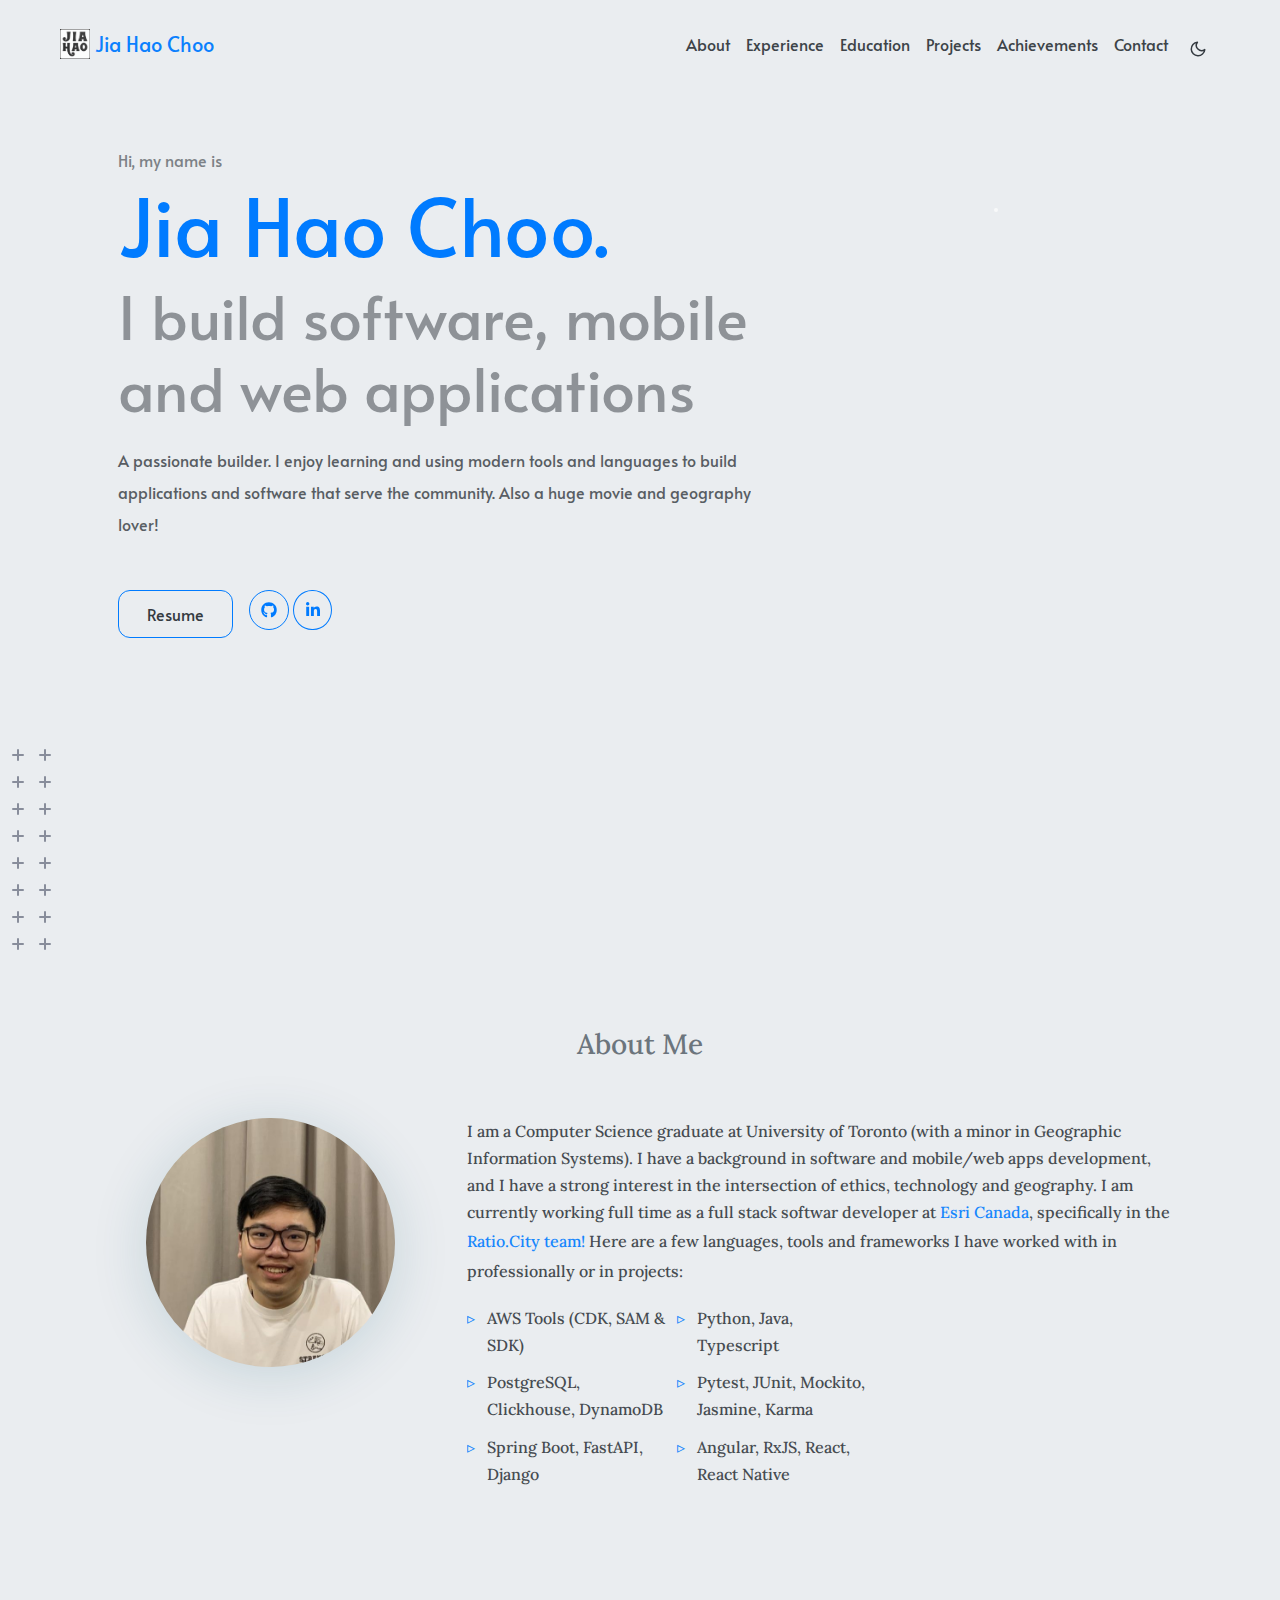
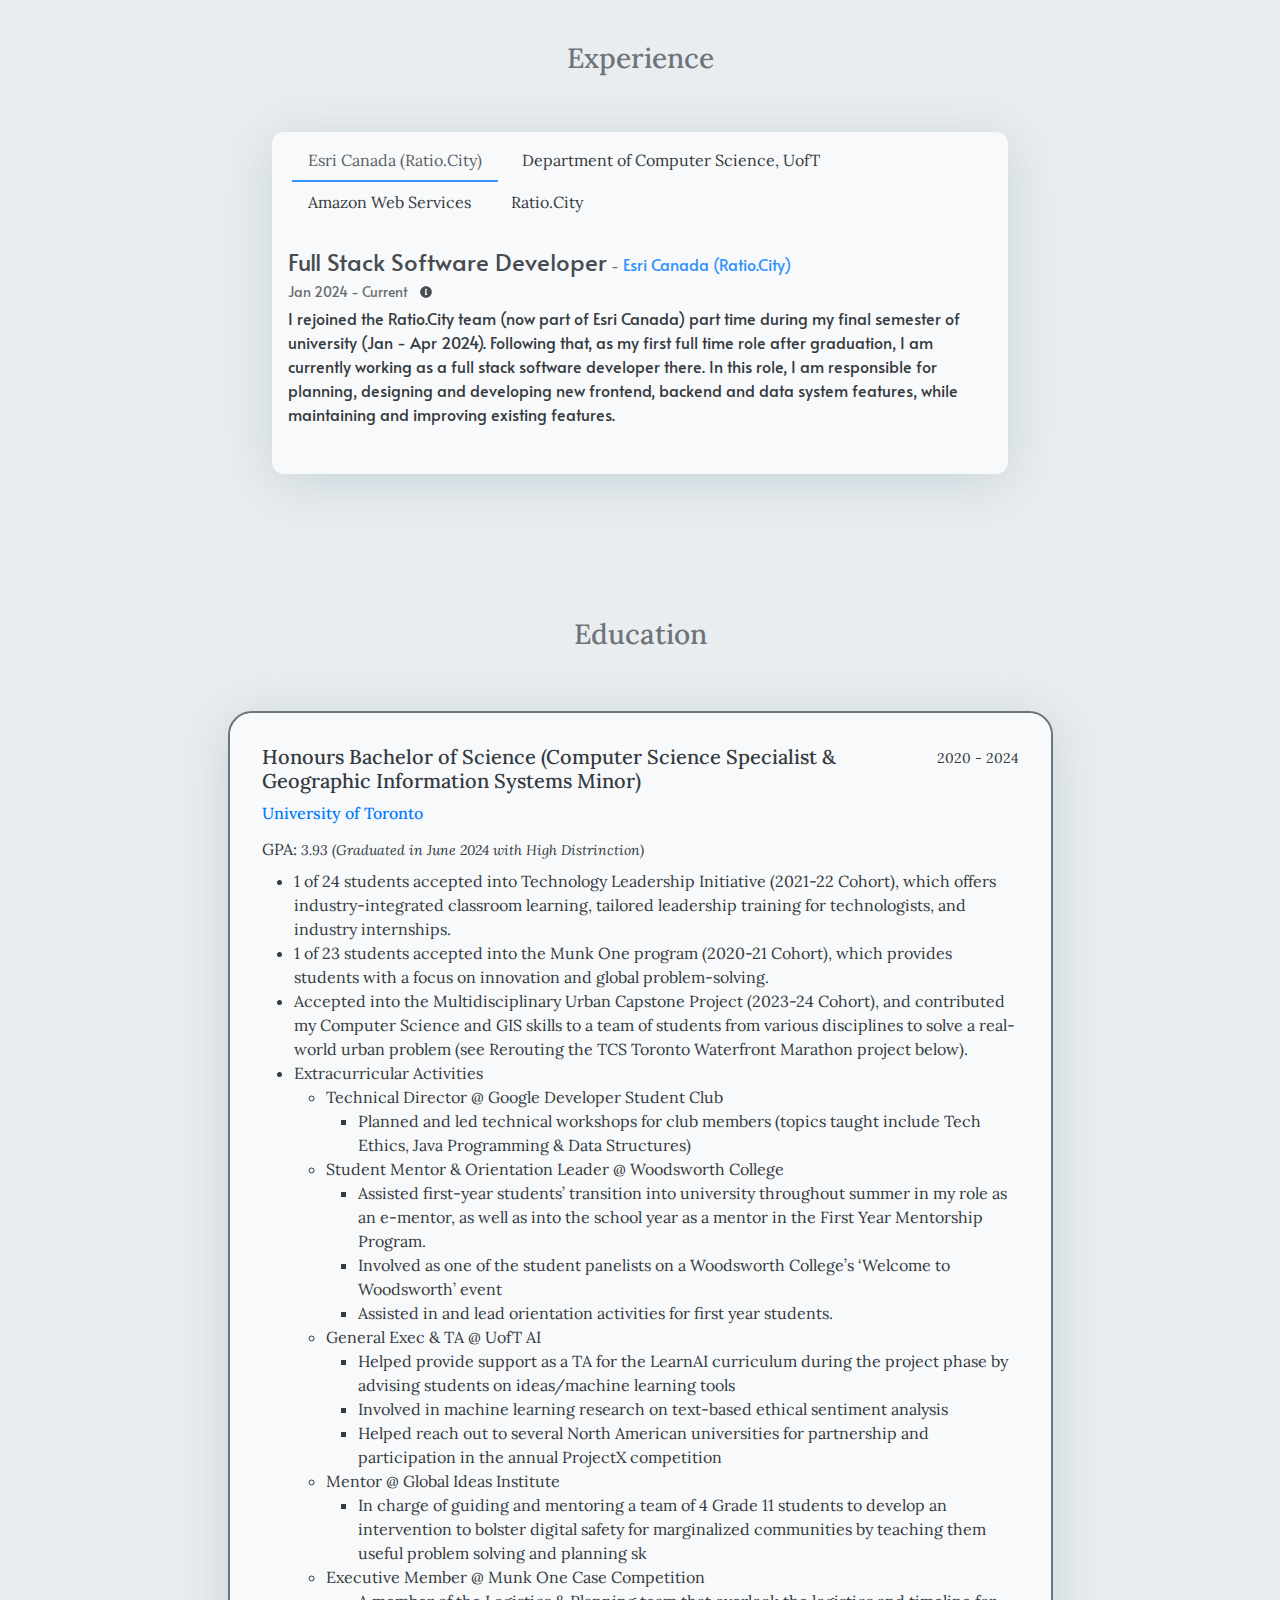
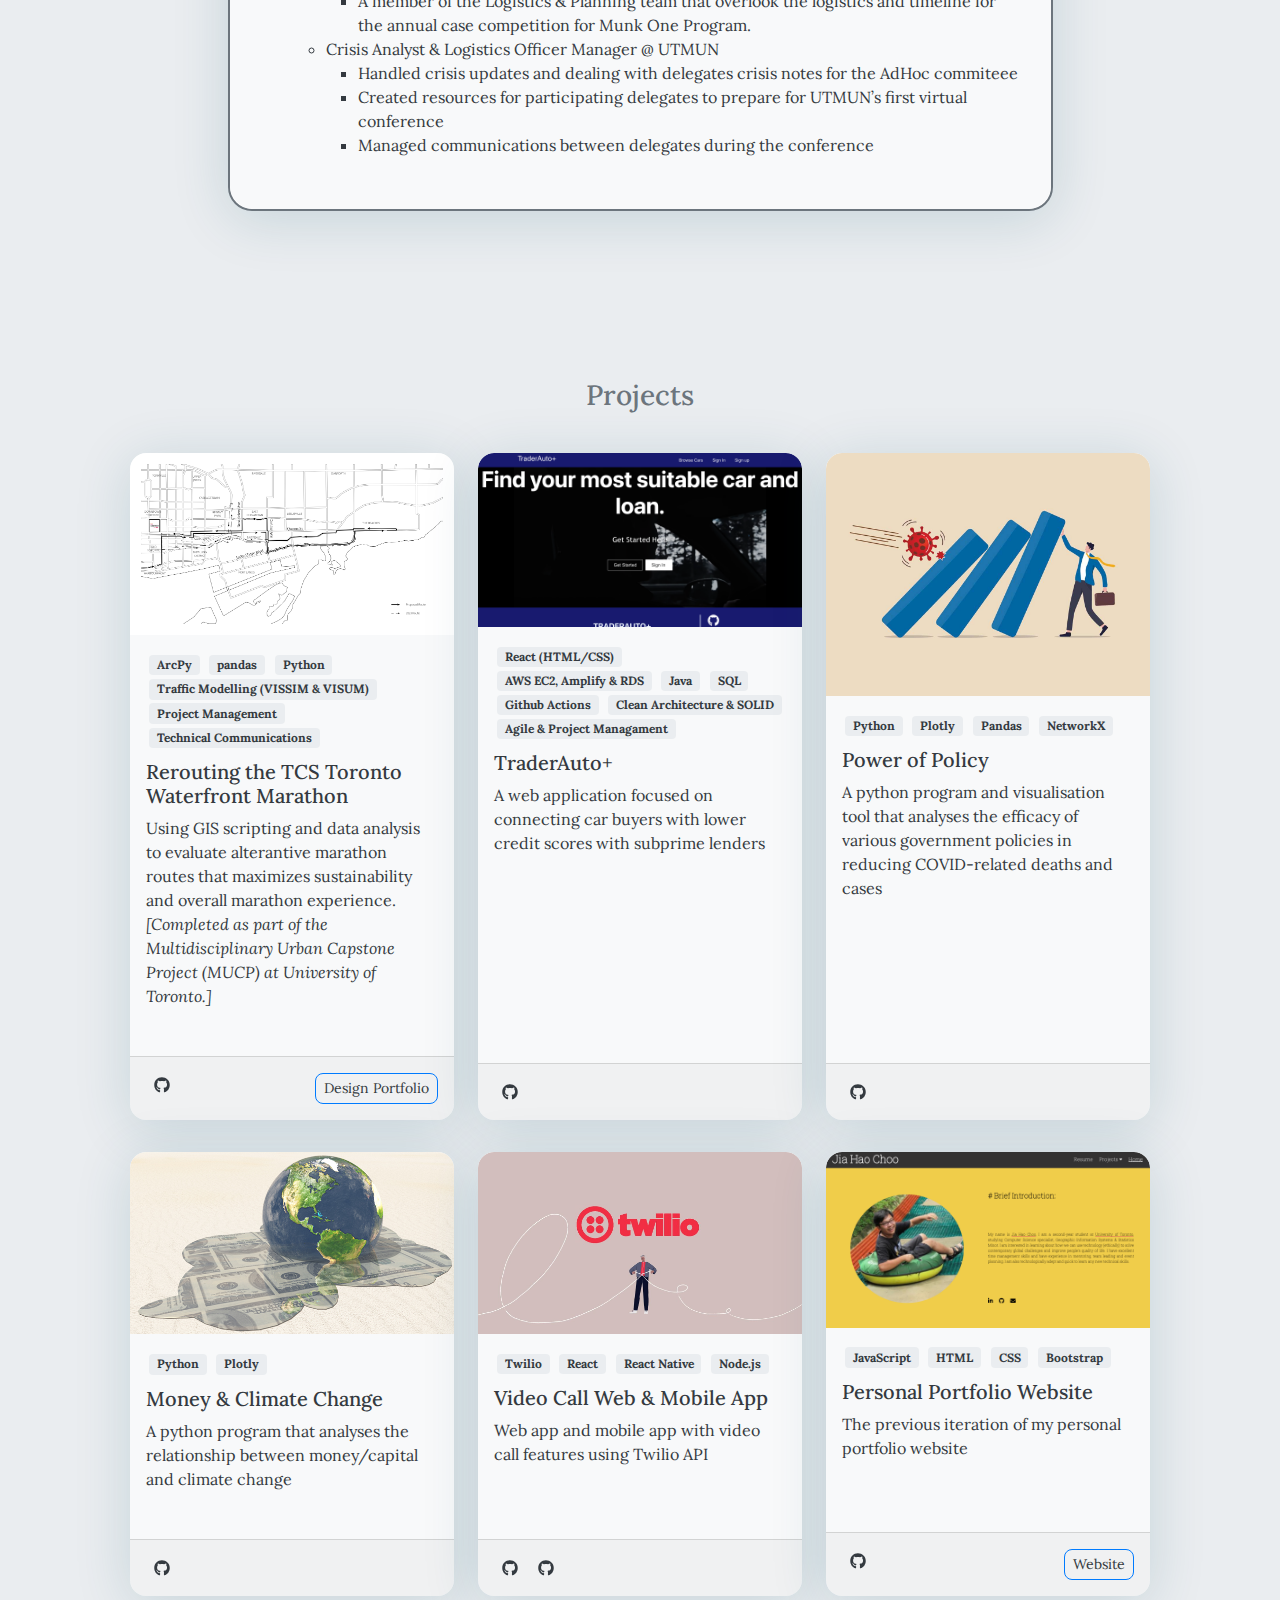
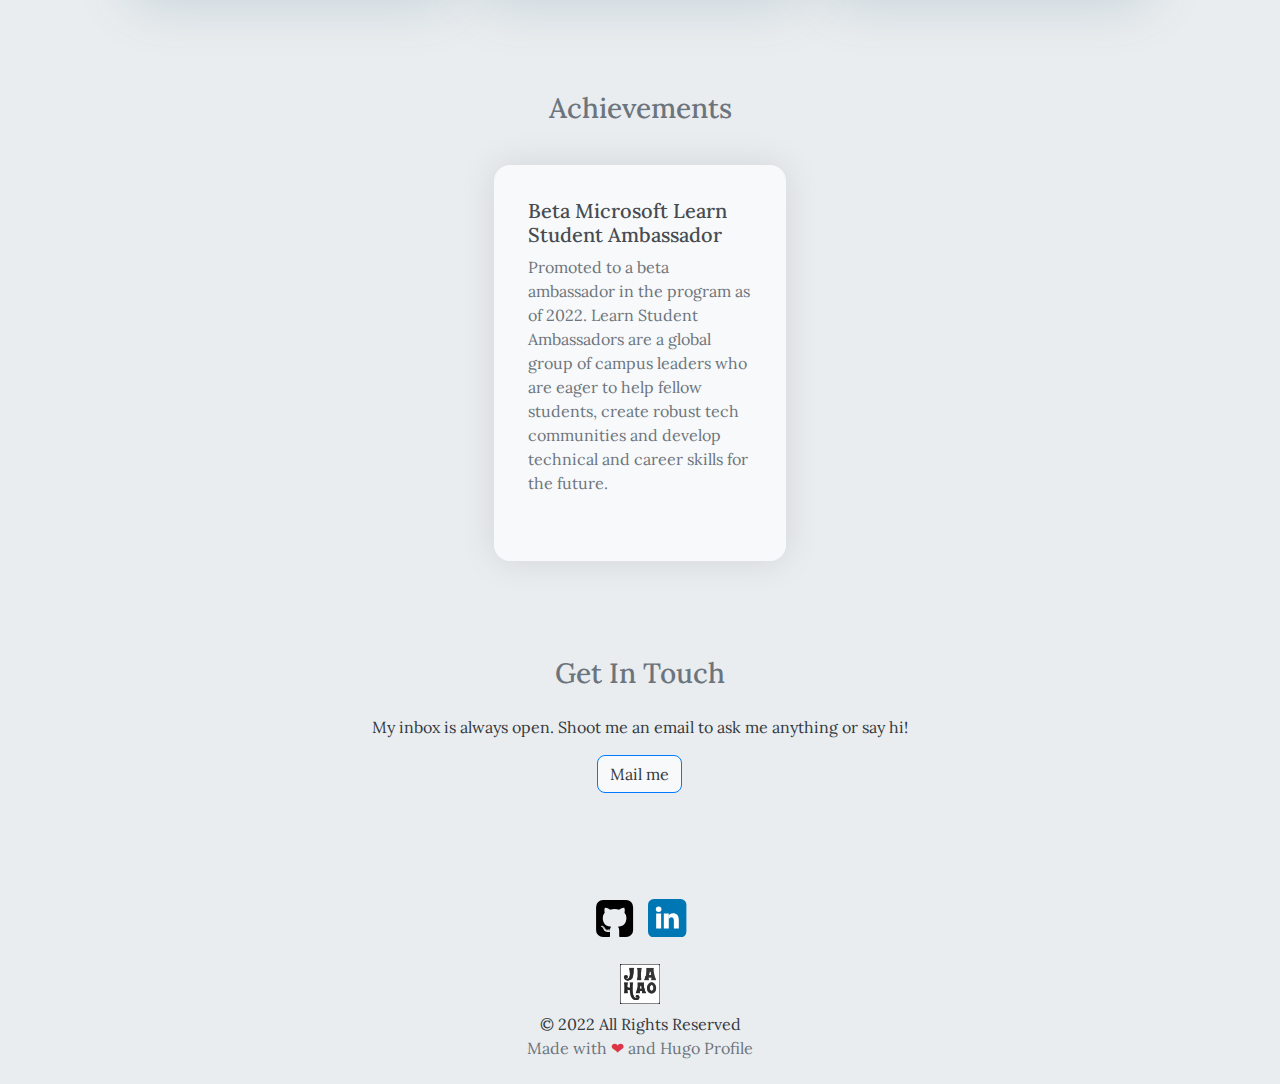
==== commit 22d81fbc: "Comment out old stuff" ====
--- a/index.html
+++ b/index.html
@@ -1578,7 +1578,7 @@
                     </div>
                   </li>
 
-                  <li class="nav-item px-1 bg-transparent" role="presentation">
+                  <!-- <li class="nav-item px-1 bg-transparent" role="presentation">
                     <div
                       class="nav-link bg-transparent"
                       aria-selected="true"
@@ -1591,7 +1591,7 @@
                     >
                       IRLY
                     </div>
-                  </li>
+                  </li> -->
                 </ul>
                 <div
                   class="tab-content pb-5 pt-2 bg-transparent primary-font"
@@ -1668,7 +1668,12 @@
                     I had the opportunity to work as a teaching assistant for
                     the Technology Leadership Initiative (TLI) program at the
                     Department of Computer Science at the University of Toronto.
-                    In this role, I provided technical support to students in
+                    Specifically, the course is
+                    <a
+                      href="https://artsci.calendar.utoronto.ca/course/csc207h1"
+                      target="_blank"
+                      >CSC207 Software Design</a
+                    >. In this role, I provided technical support to students in
                     the program as they worked to create a software MVP that
                     addresses a real world problem in under 12 weeks. Some of
                     the areas I provided support in included clean architecture,
@@ -1761,7 +1766,7 @@
                     as they continued to develop their front-end test coverage.
                   </div>
 
-                  <div
+                  <!-- <div
                     class="tab-pane fade bg-transparent"
                     role="tabpanel"
                     id="pills-IRLY-Feb-2022---Nov-2022"
@@ -1789,10 +1794,10 @@
                             <i class="fas fa-info-circle fa-xs"></i>
                           </span>
                         </span> -->
-                      </div>
-                    </div>
-
-                    <div class="pt-2">
+                  <!-- </div>
+                    </div> -->
+
+                  <!-- <div class="pt-2">
                       I was involved in setting up the core feature of the beta
                       product, namely the video call aspects of the app using
                       Twilio API with the React Native framework, and backend
@@ -1801,7 +1806,7 @@
                       XCode Cloud and shell scripting for iOS app deployment,
                       which has cut the deployment time by half.
                     </div>
-                  </div>
+                  </div> -->
                 </div>
               </div>
             </div>
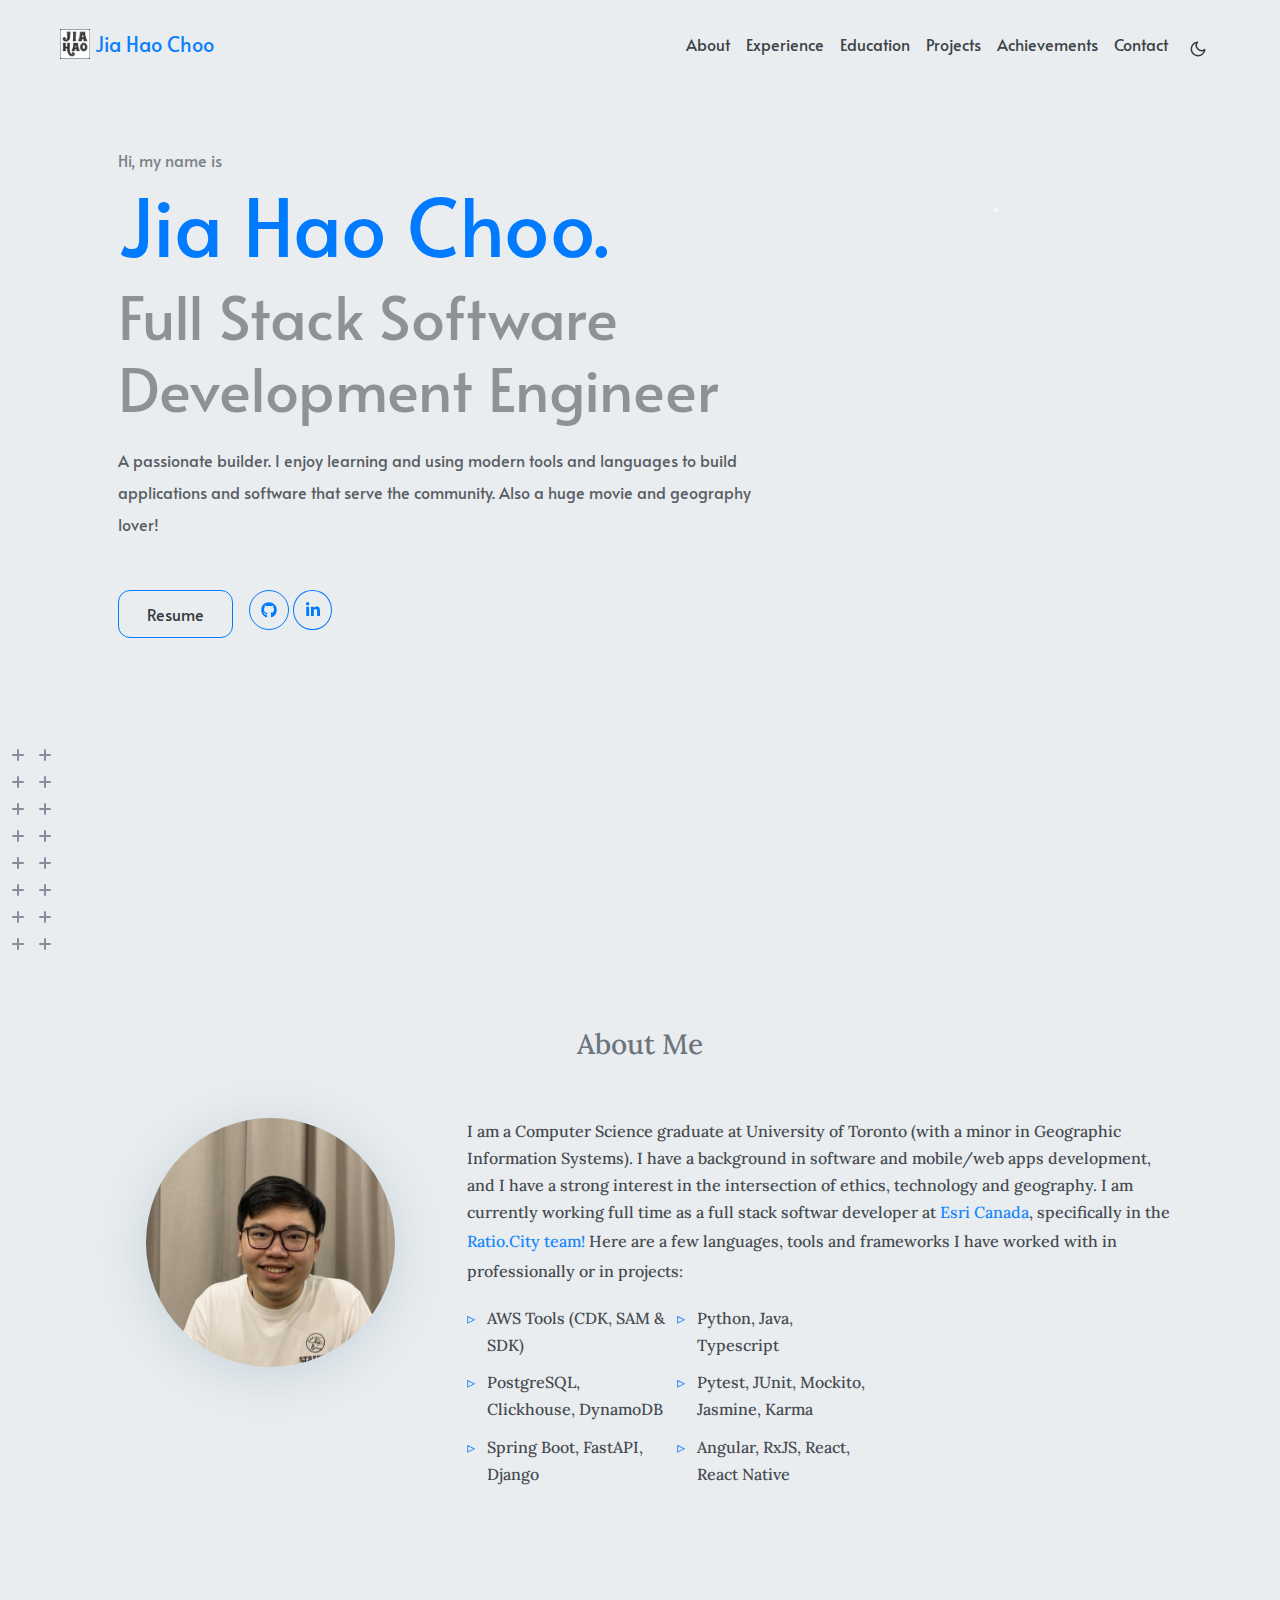
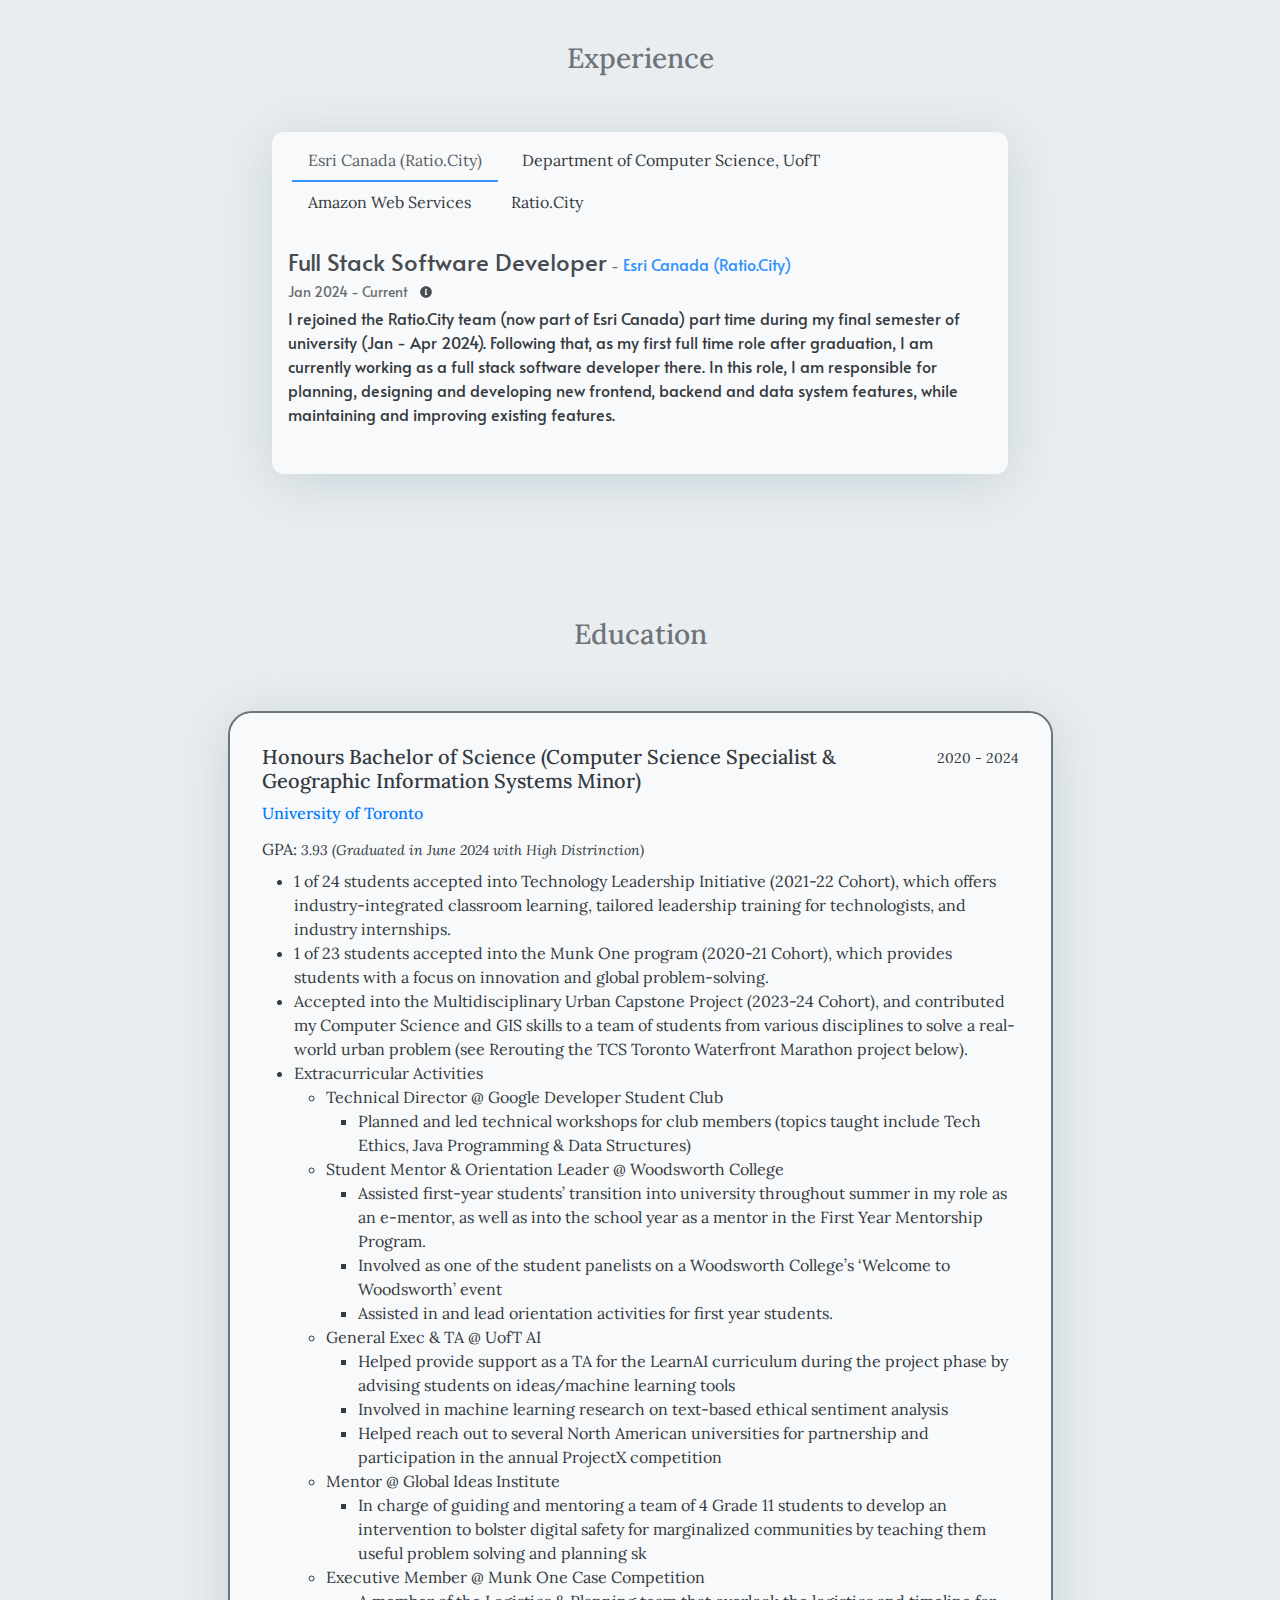
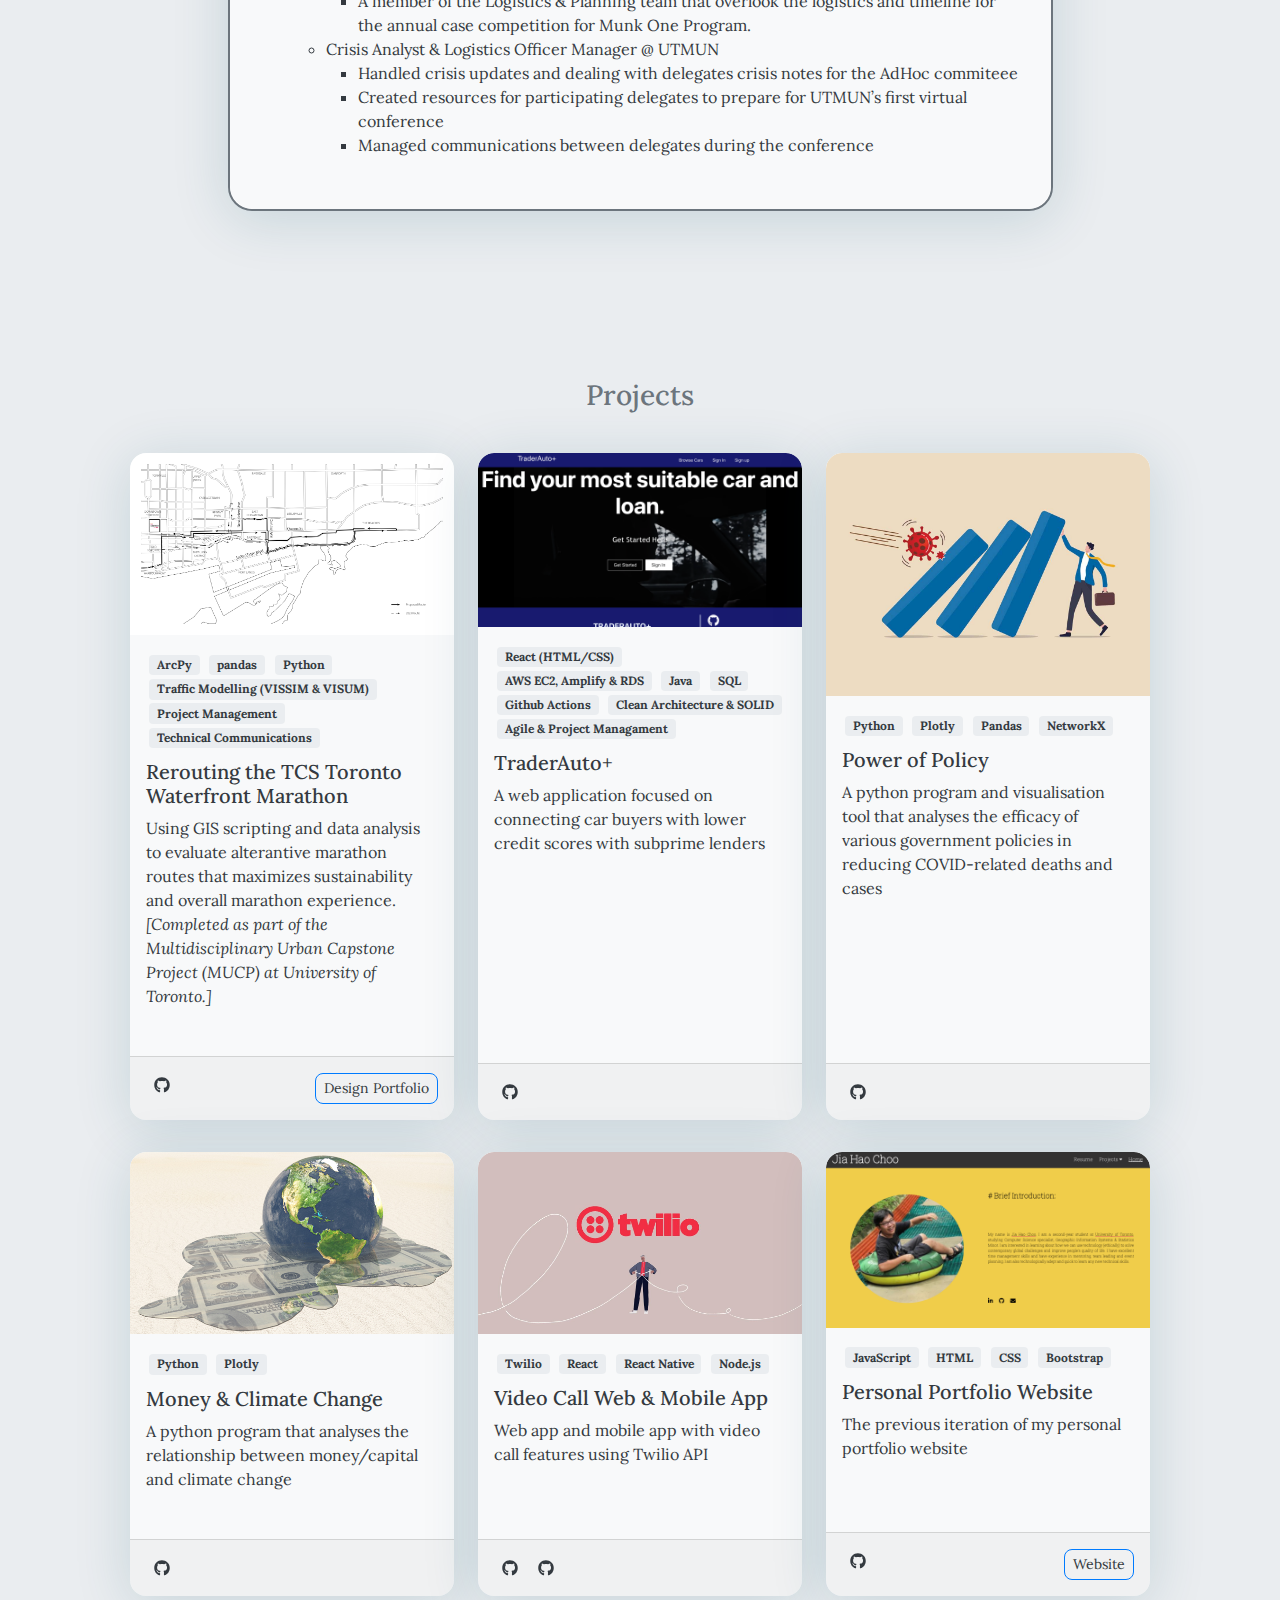
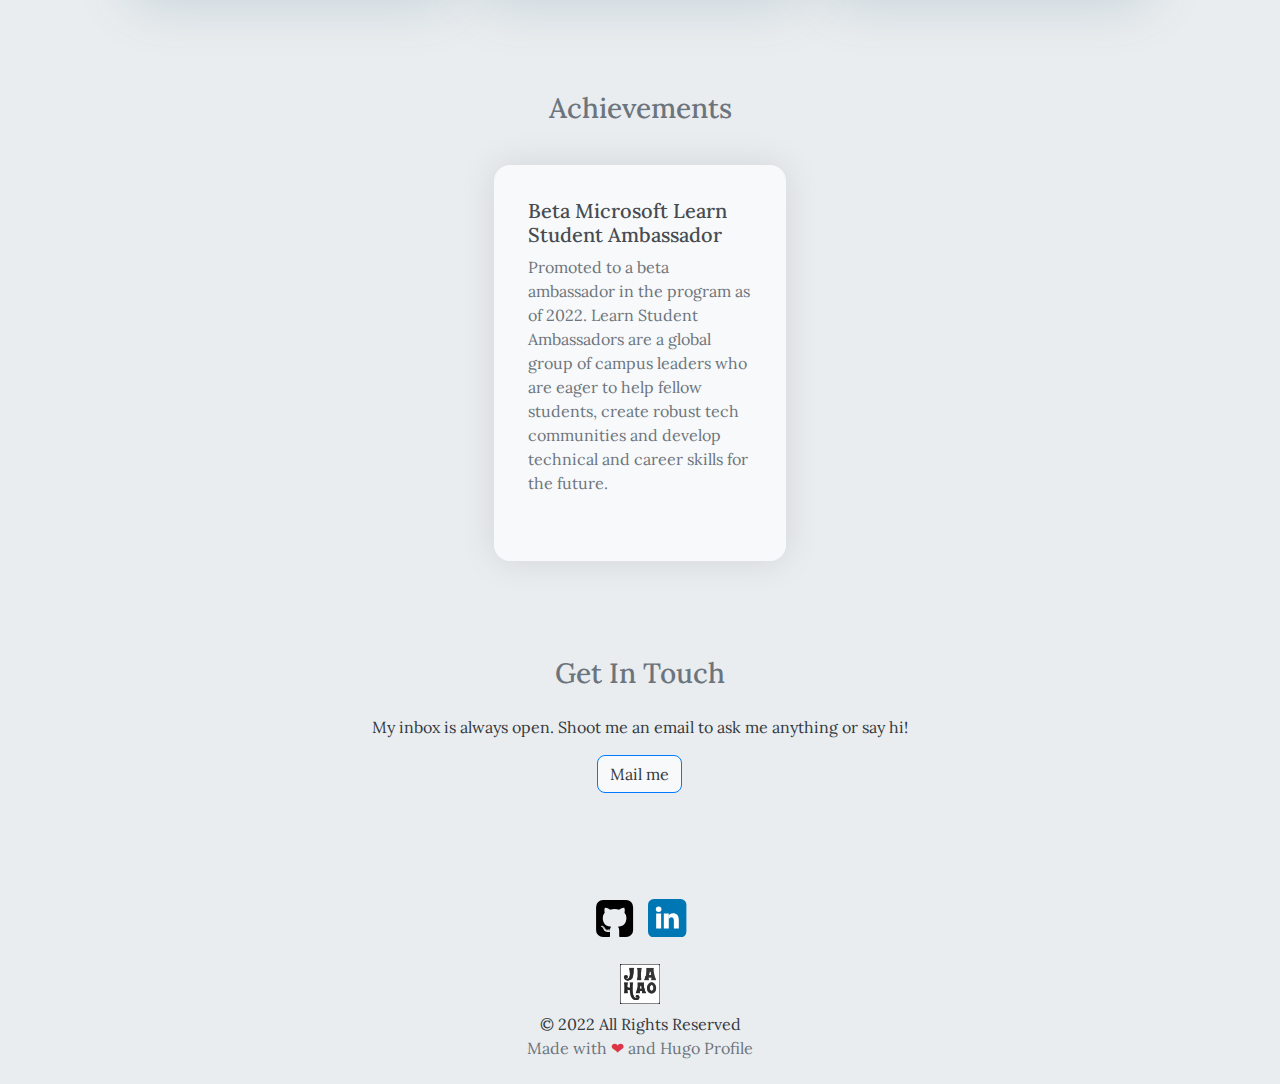
==== commit 39fb7142: "change title" ====
--- a/index.html
+++ b/index.html
@@ -239,7 +239,7 @@
             <div class="col-sm-12 col-md-12 col-lg-8 content" id="primary-font">
               <span class="subtitle"> Hi, my name is </span>
               <h2>Jia Hao Choo.</h2>
-              <h3>I build software, mobile and web applications</h3>
+              <h3>Full Stack Software Development Engineer</h3>
               <p class="hero-content">
                 A passionate builder. I enjoy learning and using modern tools
                 and languages to build applications and software that serve the
@@ -1585,7 +1585,7 @@
                       type="button"
                       role="tab"
                       data-bs-toggle="pill"
-                      id="IRLY-Feb-2022---Nov-2022-tab"
+                      id=" -Feb-2022---Nov-2022-tab"
                       data-bs-target="#pills-IRLY-Feb-2022---Nov-2022"
                       aria-controls="IRLY-Feb-2022---Nov-2022"
                     >
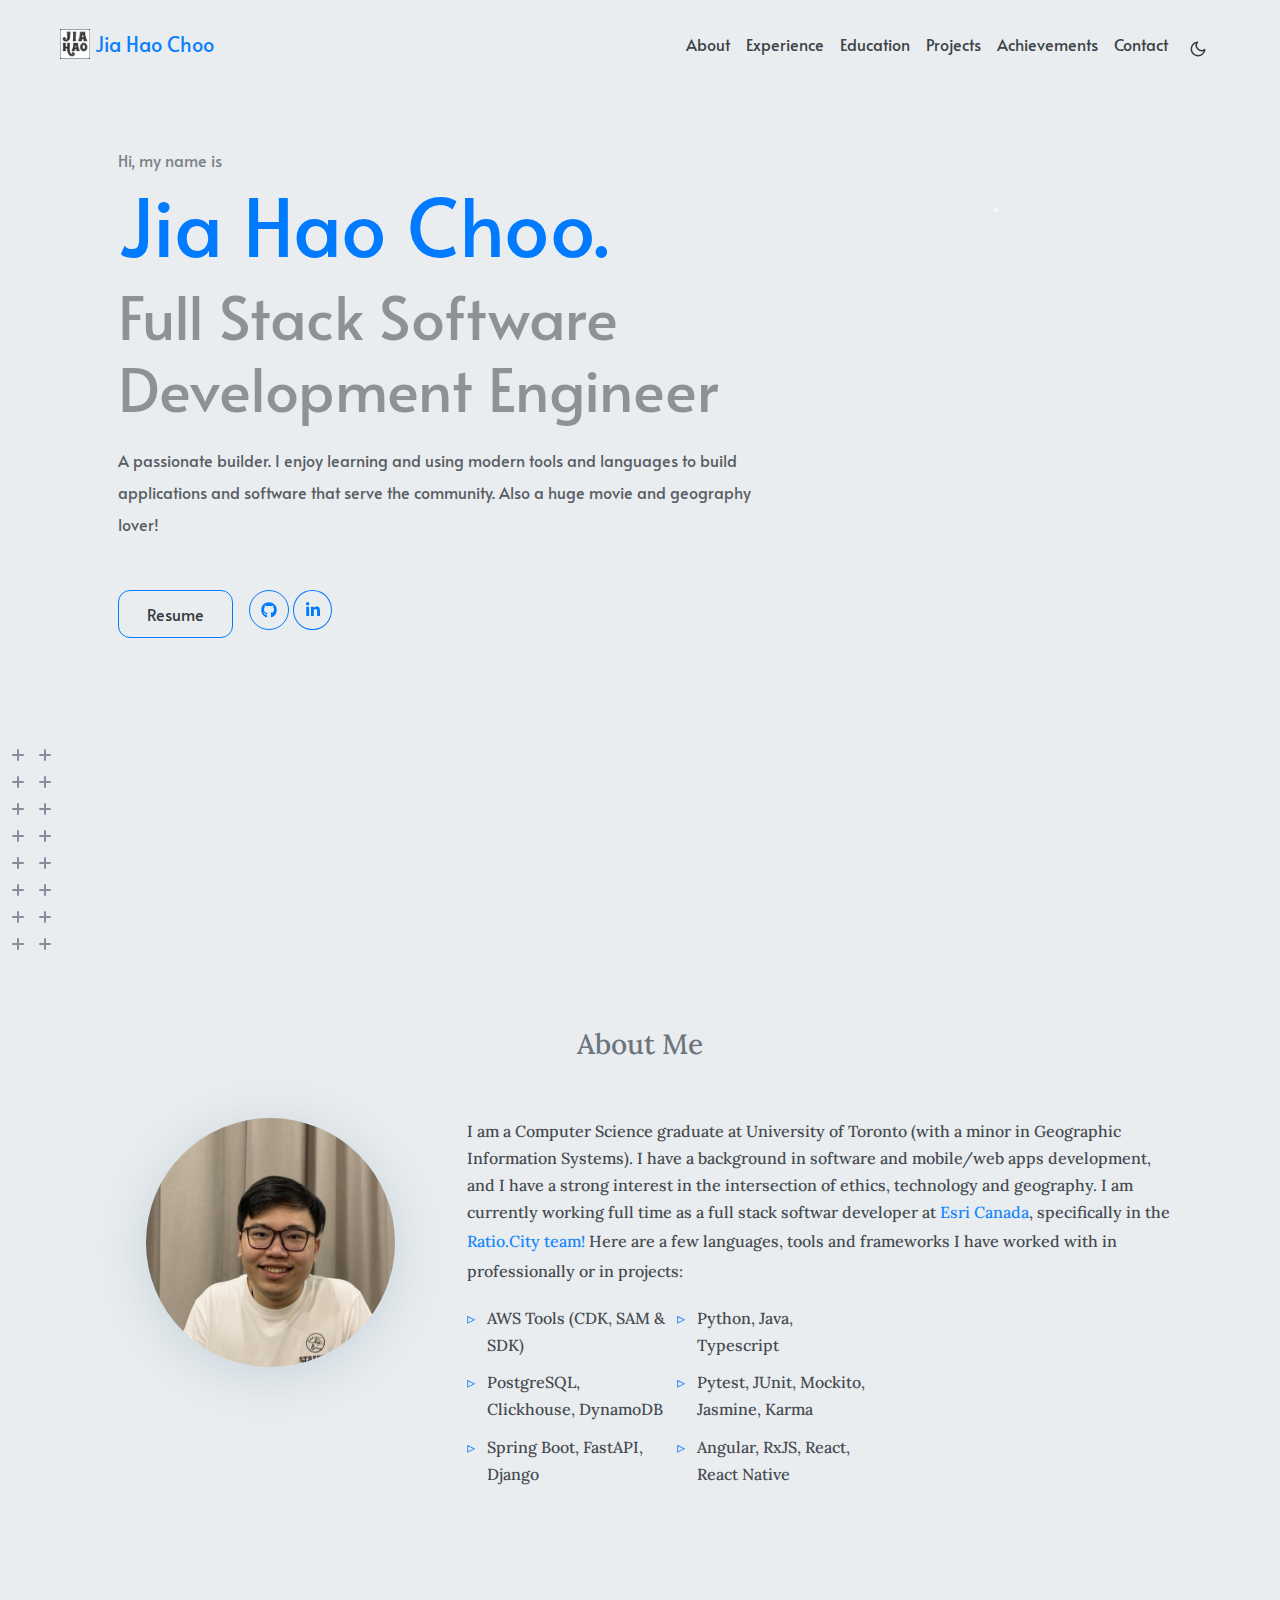
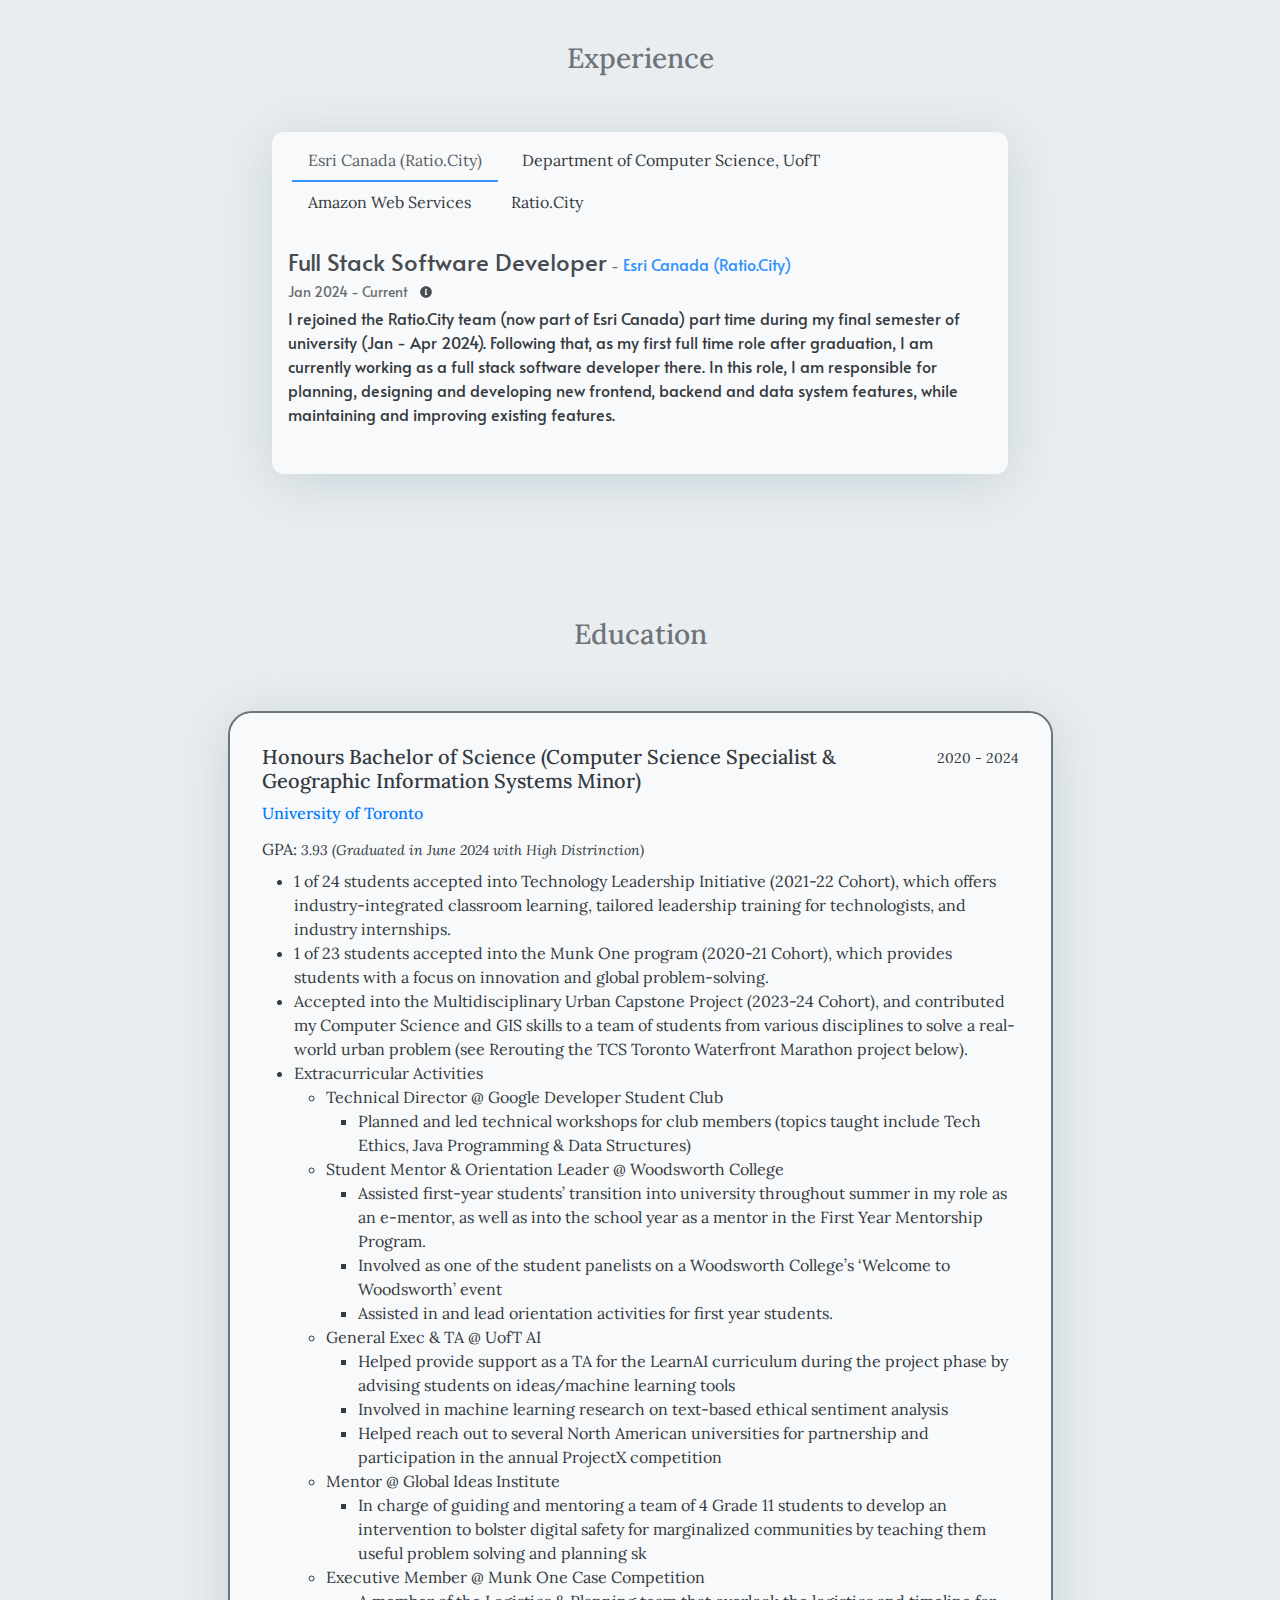
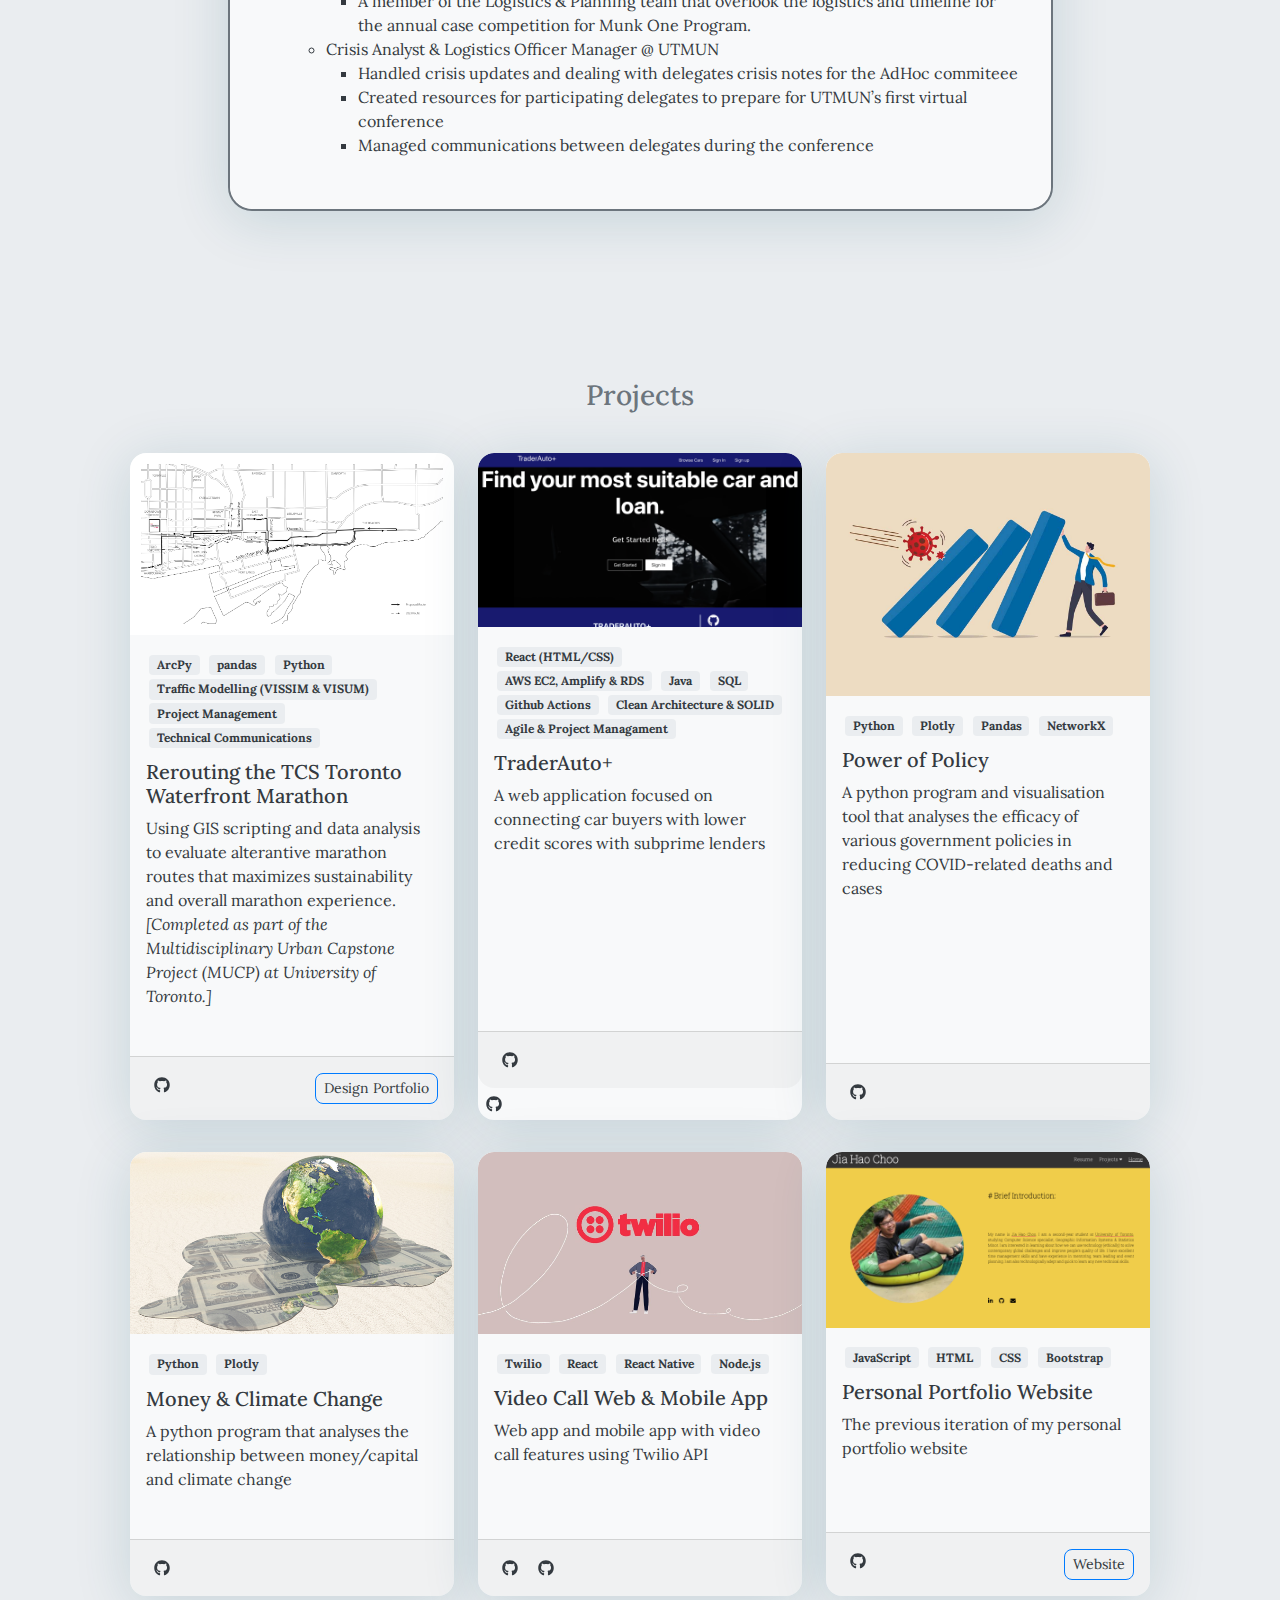
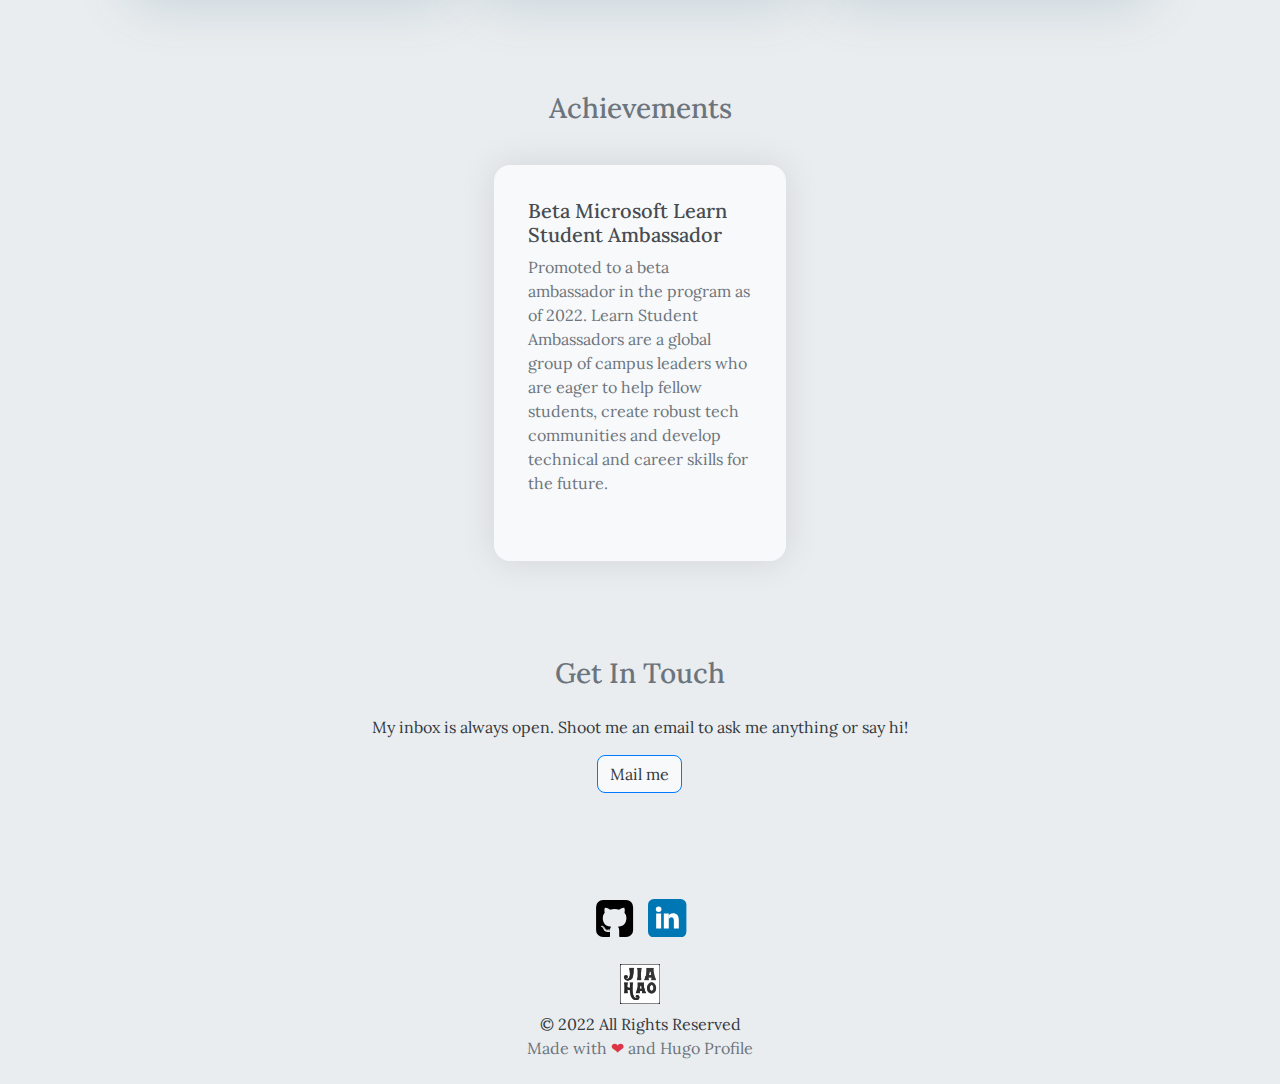
==== commit 20cc1983: "add FE repo link" ====
--- a/index.html
+++ b/index.html
@@ -2095,6 +2095,15 @@
                     </a>
                   </span>
                 </div>
+
+                <span class="m-1 mx-2">
+                  <a
+                    href="https://github.com/autotrader-plus/traderautoplus-app"
+                    target="_blank"
+                  >
+                    <i class="fab fa-github"></i>
+                  </a>
+                </span>
               </div>
             </div>
 
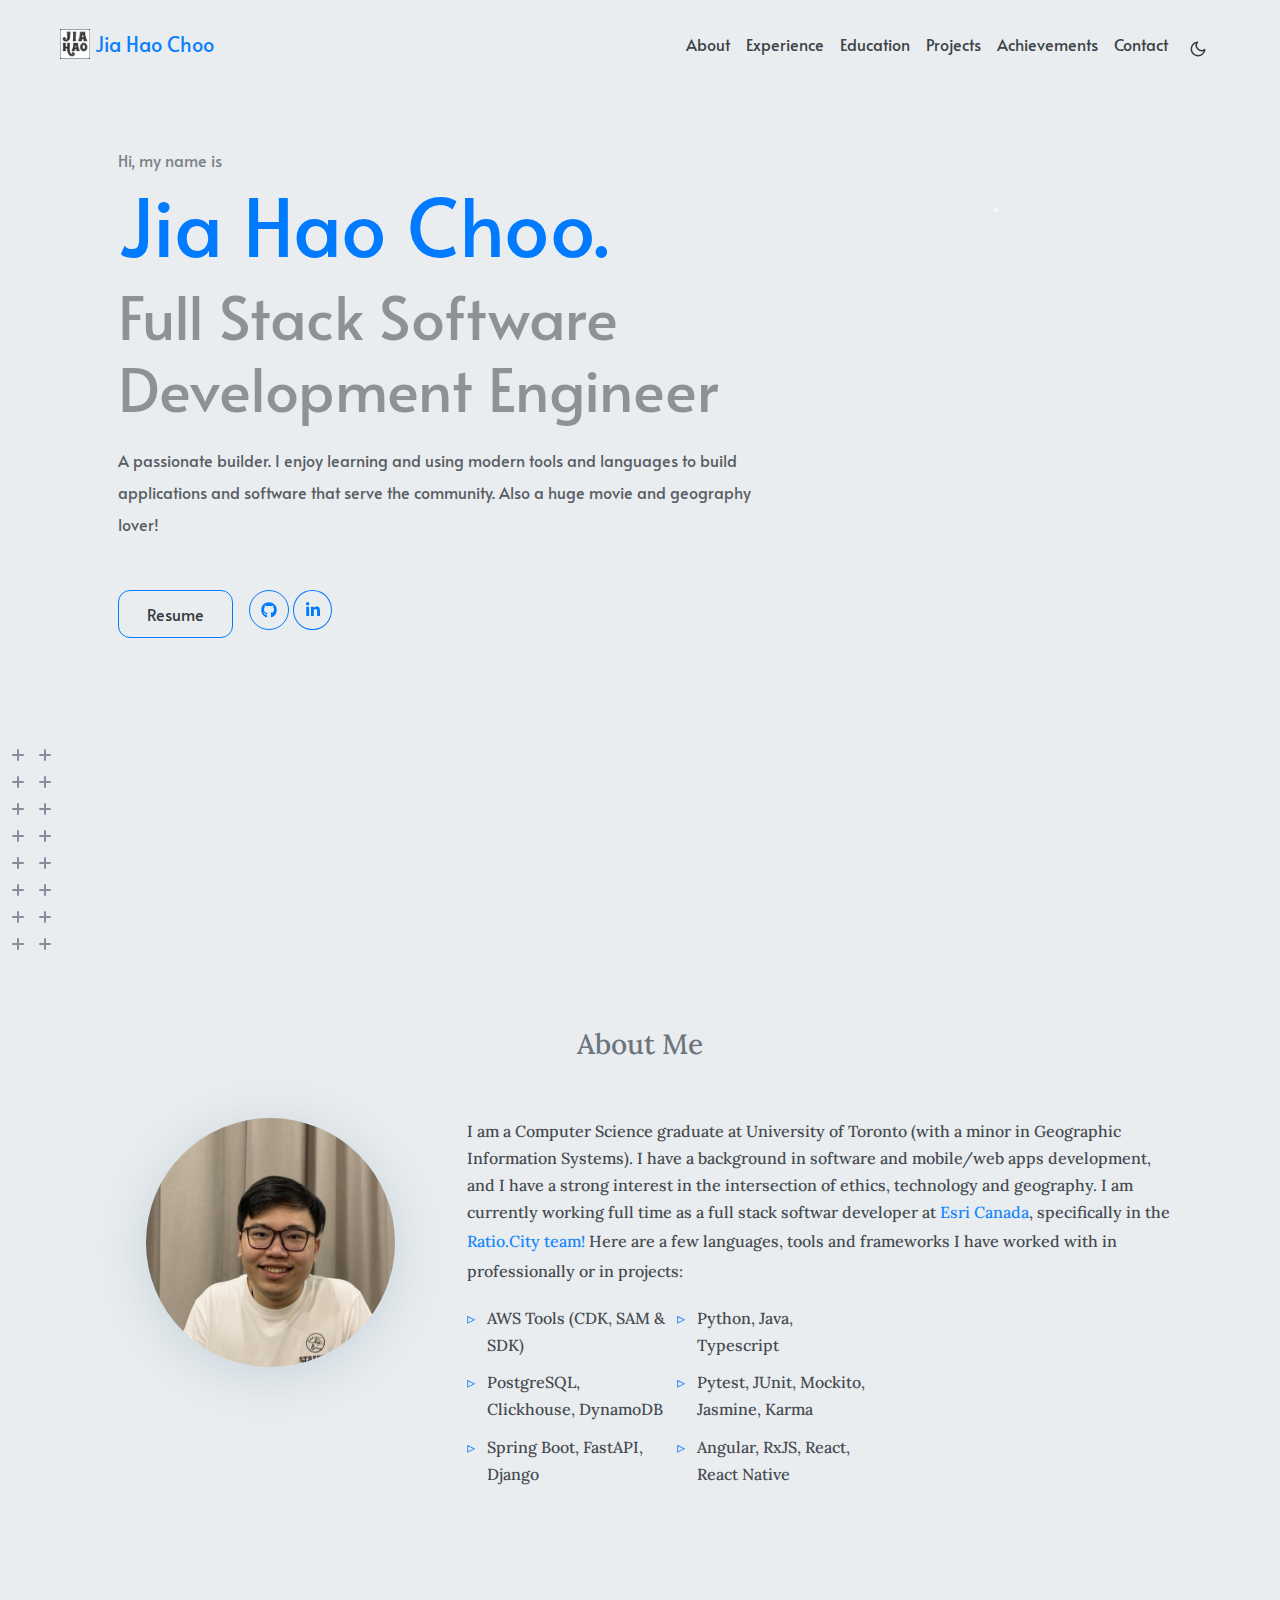
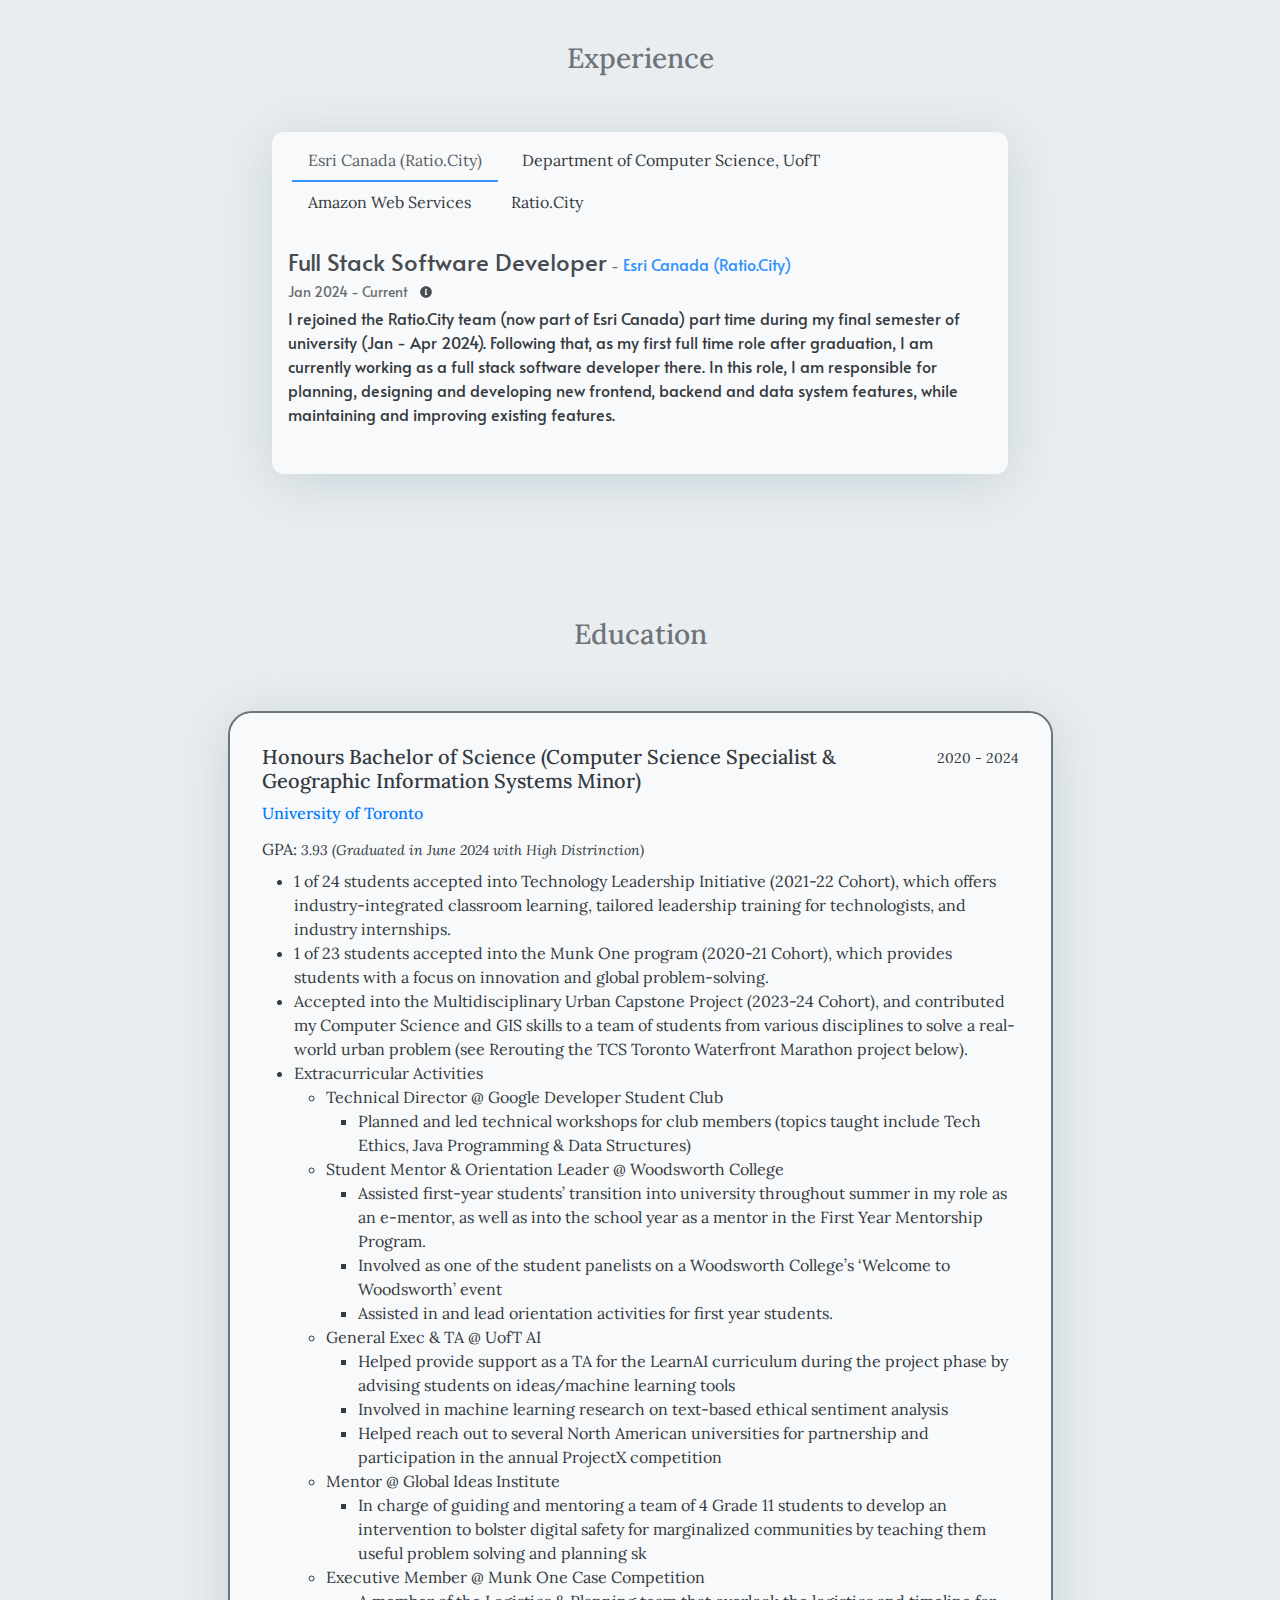
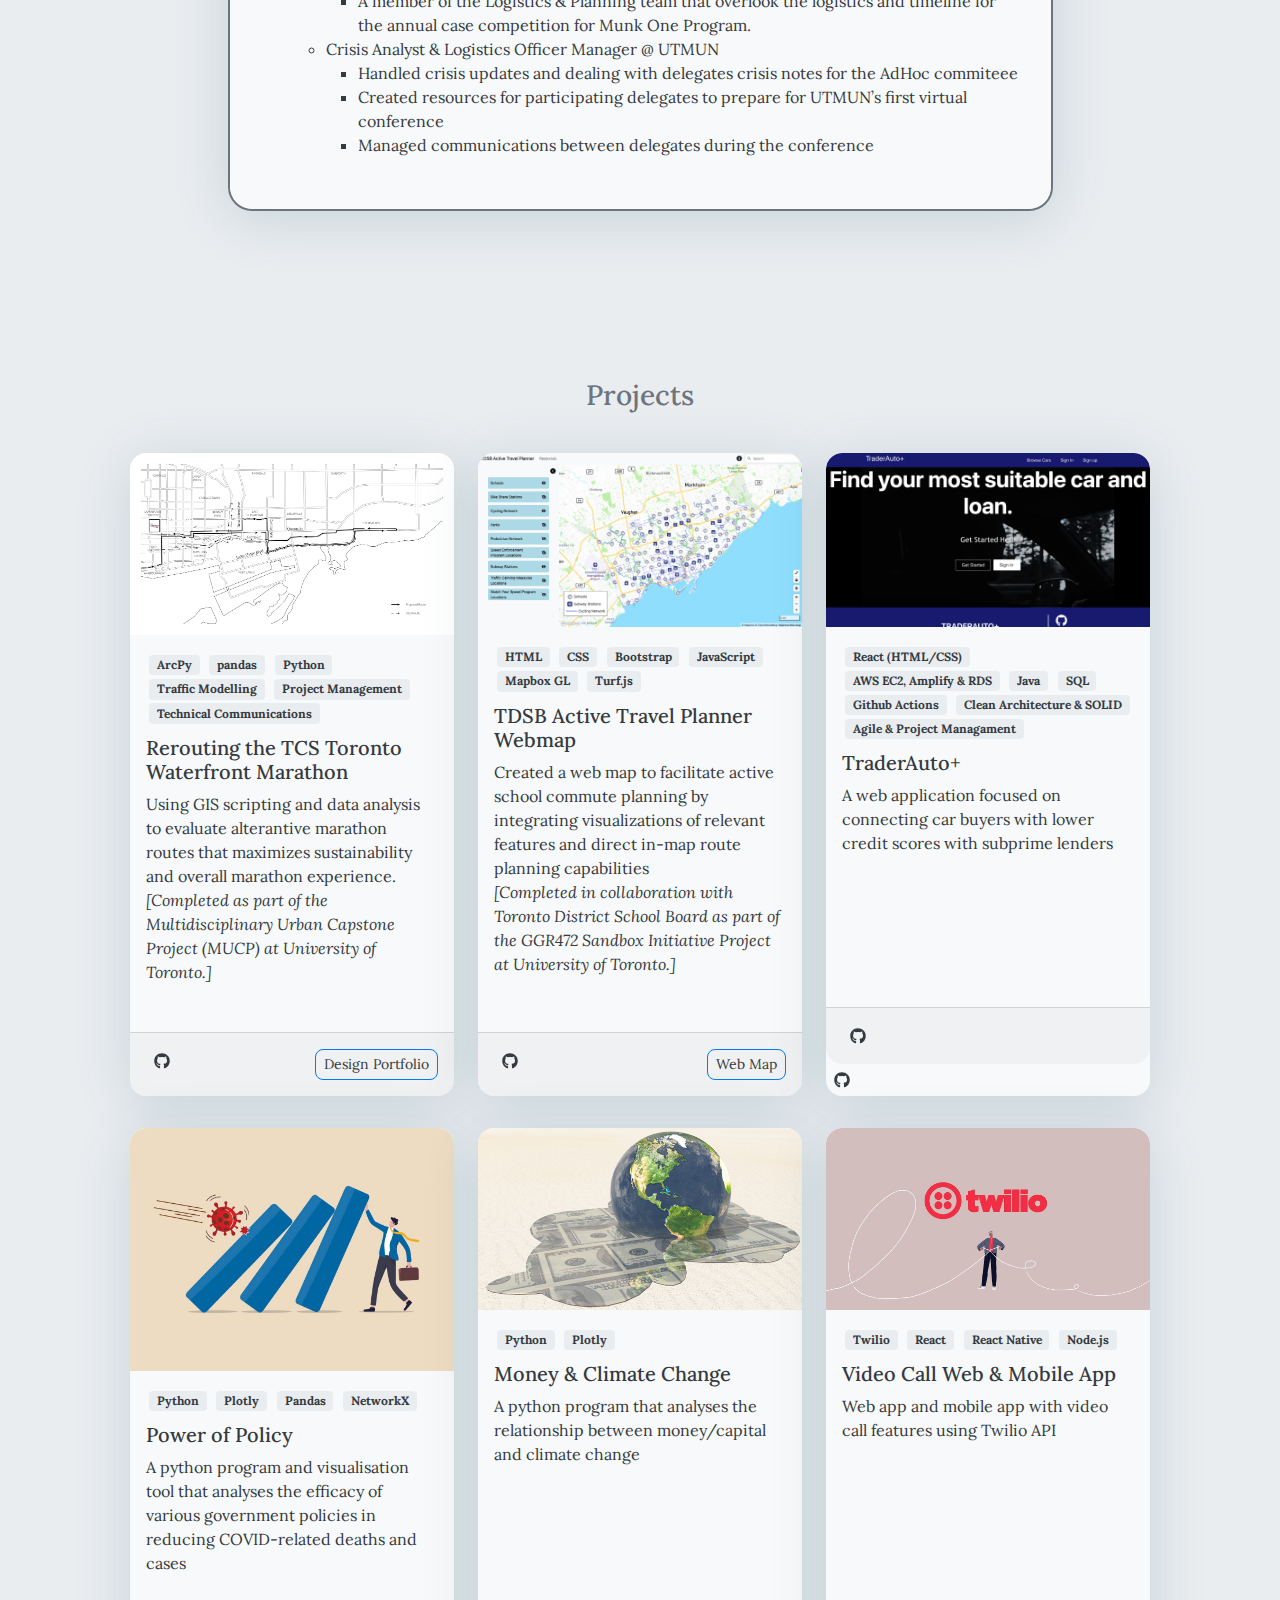
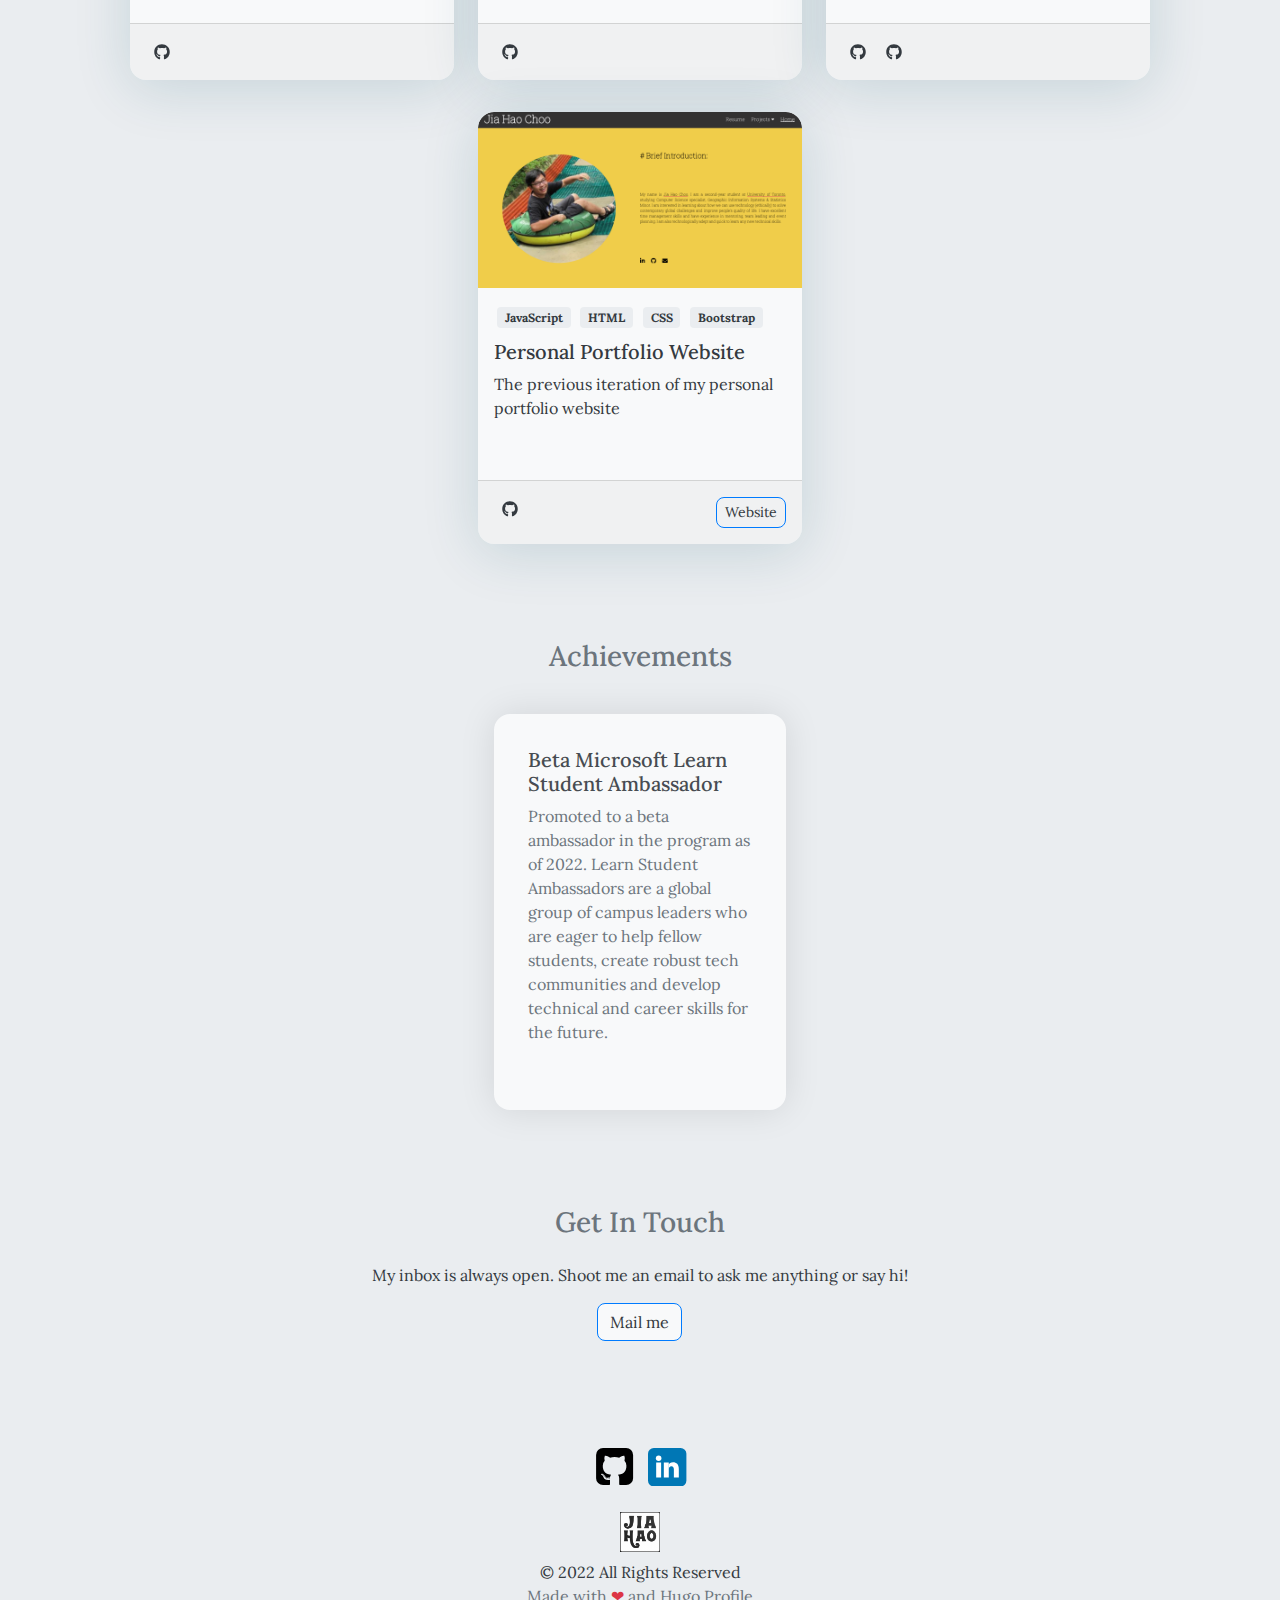
==== commit 8a221db8: "add new project" ====
--- a/index.html
+++ b/index.html
@@ -2003,9 +2003,7 @@
                     <span class="badge badge-secondary">ArcPy</span>
                     <span class="badge badge-secondary">pandas</span>
                     <span class="badge badge-secondary">Python</span>
-                    <span class="badge badge-secondary"
-                      >Traffic Modelling (VISSIM & VISUM)</span
-                    >
+                    <span class="badge badge-secondary">Traffic Modelling</span>
                     <span class="badge badge-secondary"
                       >Project Management</span
                     >
@@ -2040,6 +2038,64 @@
                       target="_blank"
                     >
                       Design Portfolio
+                    </a>
+                  </span>
+                </div>
+              </div>
+            </div>
+
+            <div class="col-lg-4 col-md-6 my-3">
+              <div
+                class="card my-3 h-100"
+                title="TDSB Active Travel Planner Webmap"
+              >
+                <div class="card-head">
+                  <img
+                    class="card-img-top"
+                    src="/images/projects/tdsb-webmap.png"
+                    alt="TDSB Active Travel Planner Webmap"
+                  />
+                </div>
+                <div class="card-body bg-transparent p-3">
+                  <div class="pb-2 bg-transparent">
+                    <span class="badge badge-secondary">HTML</span>
+                    <span class="badge badge-secondary">CSS</span>
+                    <span class="badge badge-secondary">Bootstrap</span>
+                    <span class="badge badge-secondary">JavaScript</span>
+                    <span class="badge badge-secondary">Mapbox GL</span>
+                    <span class="badge badge-secondary">Turf.js</span>
+                  </div>
+                  <h5 class="card-title bg-transparent mt-1">
+                    TDSB Active Travel Planner Webmap
+                  </h5>
+                  <div class="card-text bg-transparent secondary-font">
+                    Created a web map to facilitate active school commute
+                    planning by integrating visualizations of relevant features
+                    and direct in-map route planning capabilities <br />
+                    <em
+                      >[Completed in collaboration with Toronto District School
+                      Board as part of the GGR472 Sandbox Initiative Project at
+                      University of Toronto.]</em
+                    >
+                  </div>
+                </div>
+
+                <div class="card-footer py-3">
+                  <span class="m-1 mx-2">
+                    <a
+                      href="https://github.com/jiah29/TDSB-Active-Travel-Webmap"
+                      target="_blank"
+                    >
+                      <i class="fab fa-github"></i>
+                    </a>
+                  </span>
+                  <span class="float-end">
+                    <a
+                      class="btn btn-sm"
+                      href="https://jiah29.github.io/TDSB-Active-Travel-Webmap/"
+                      target="_blank"
+                    >
+                      Web Map
                     </a>
                   </span>
                 </div>
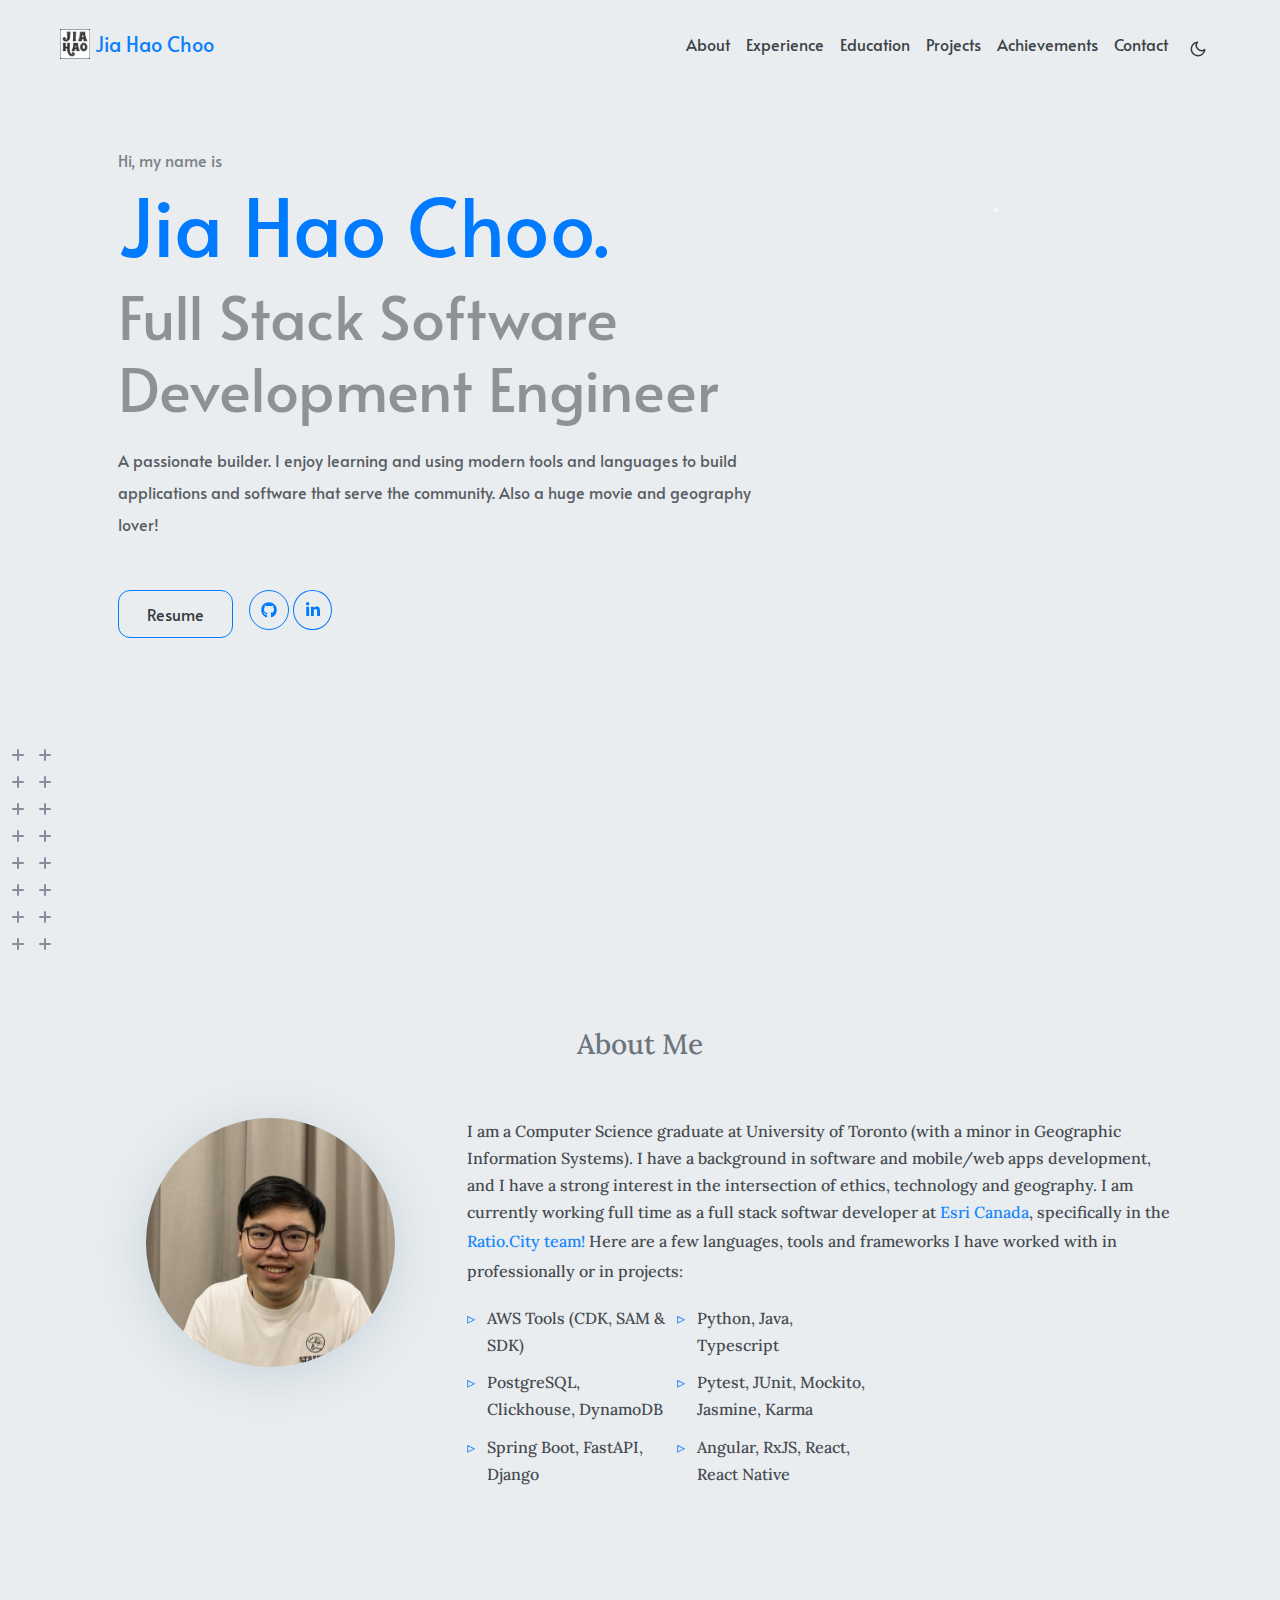
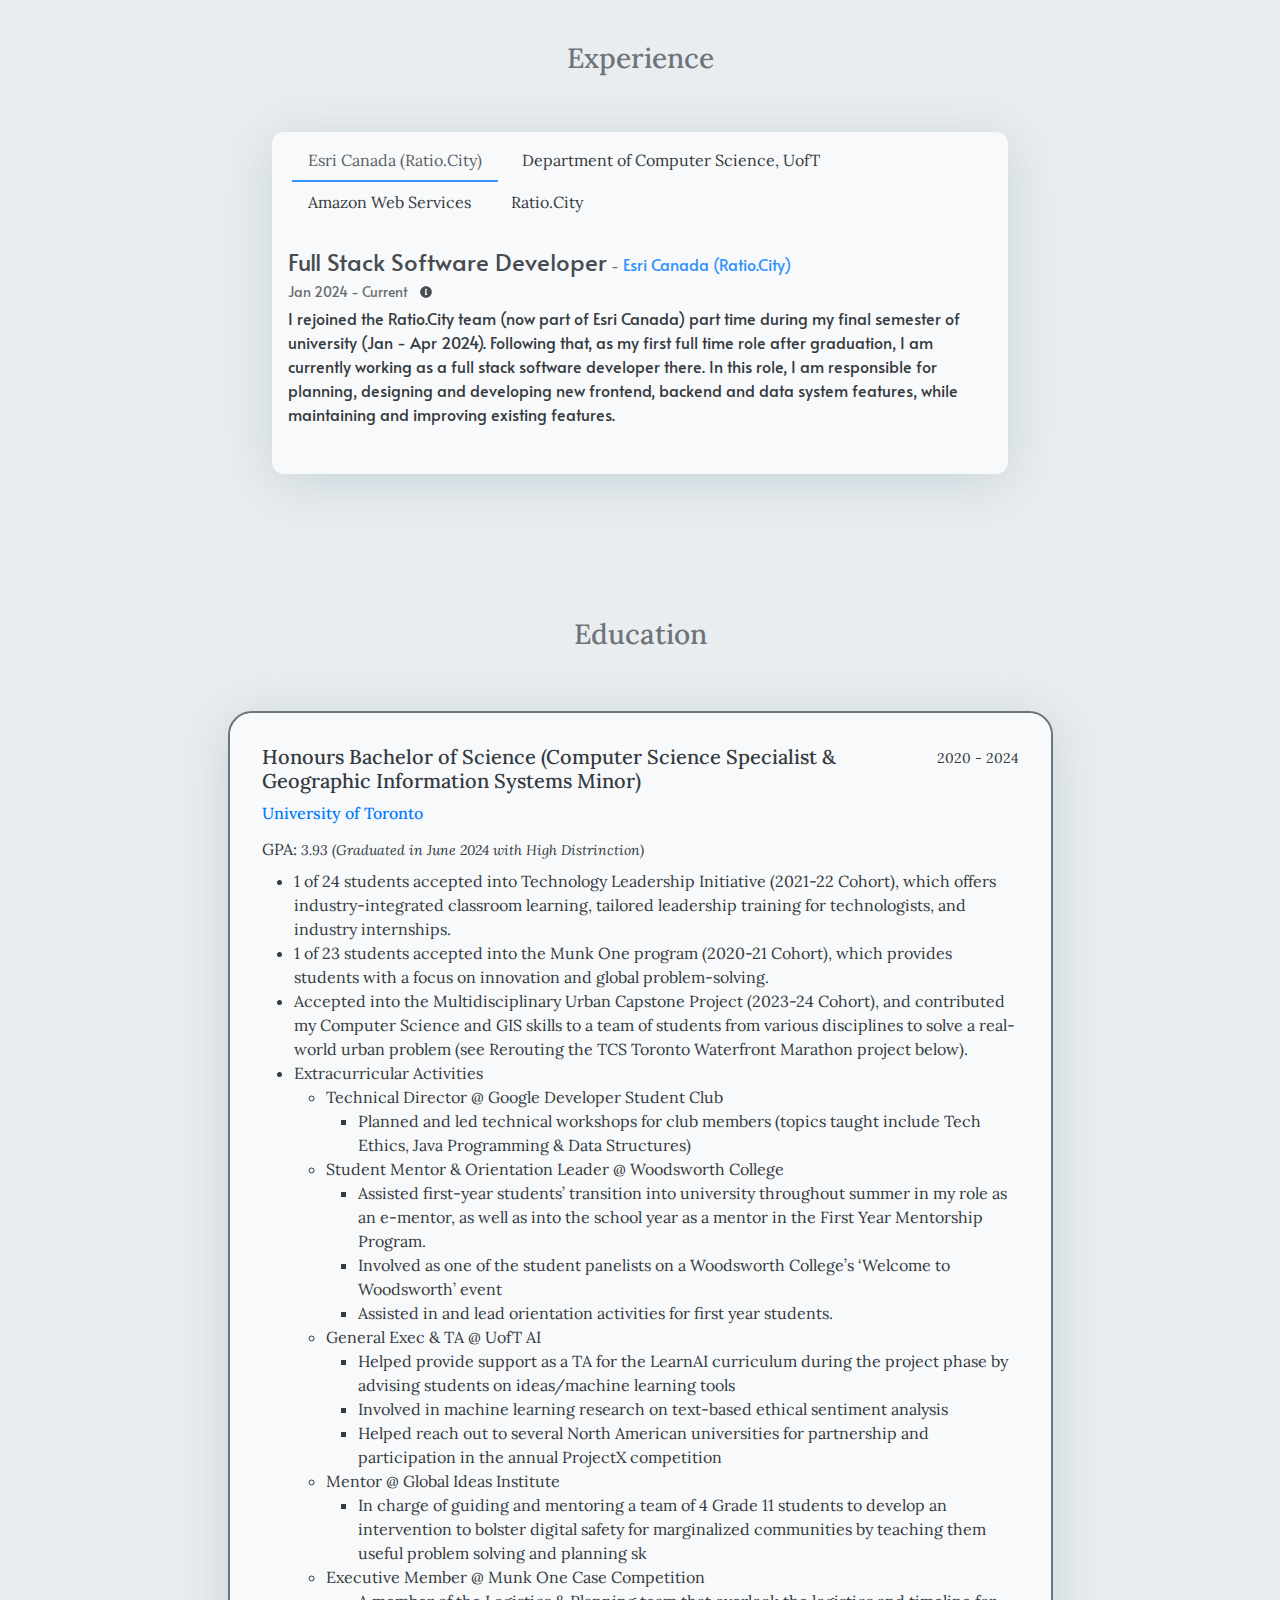
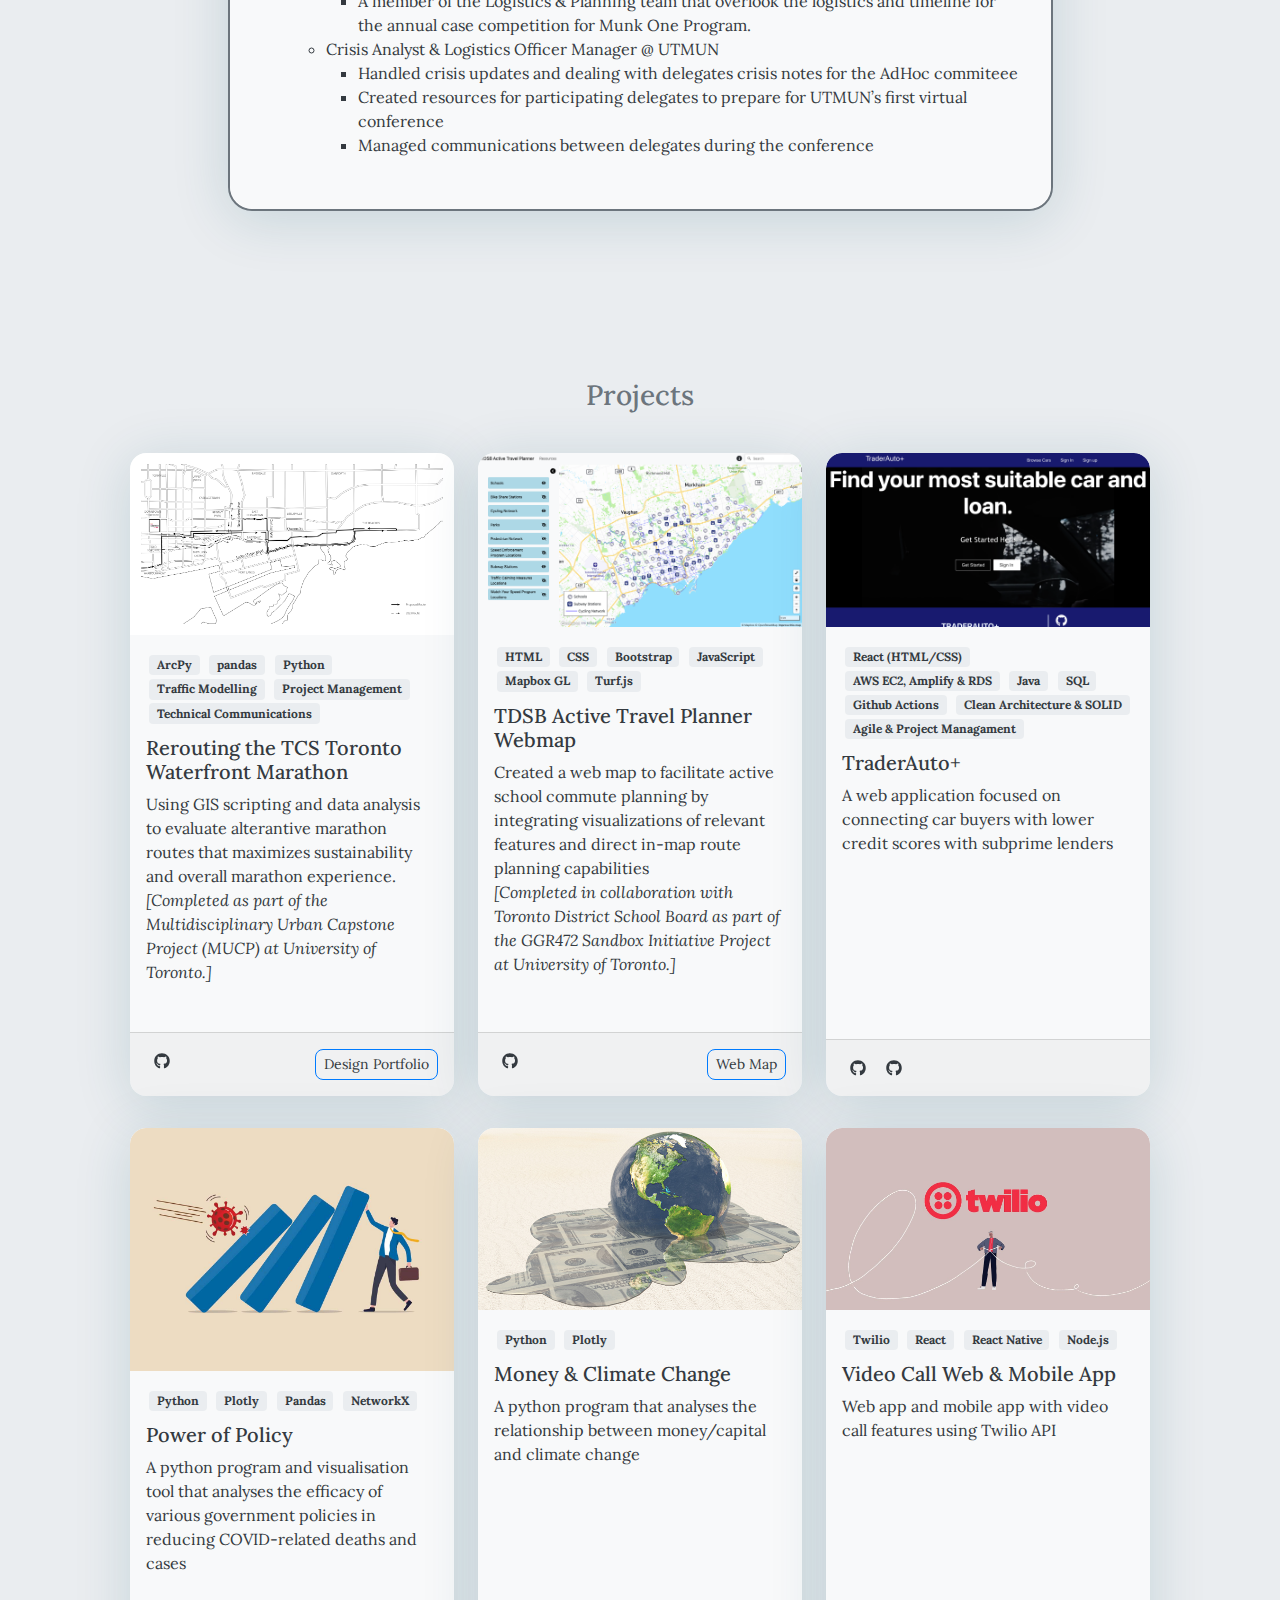
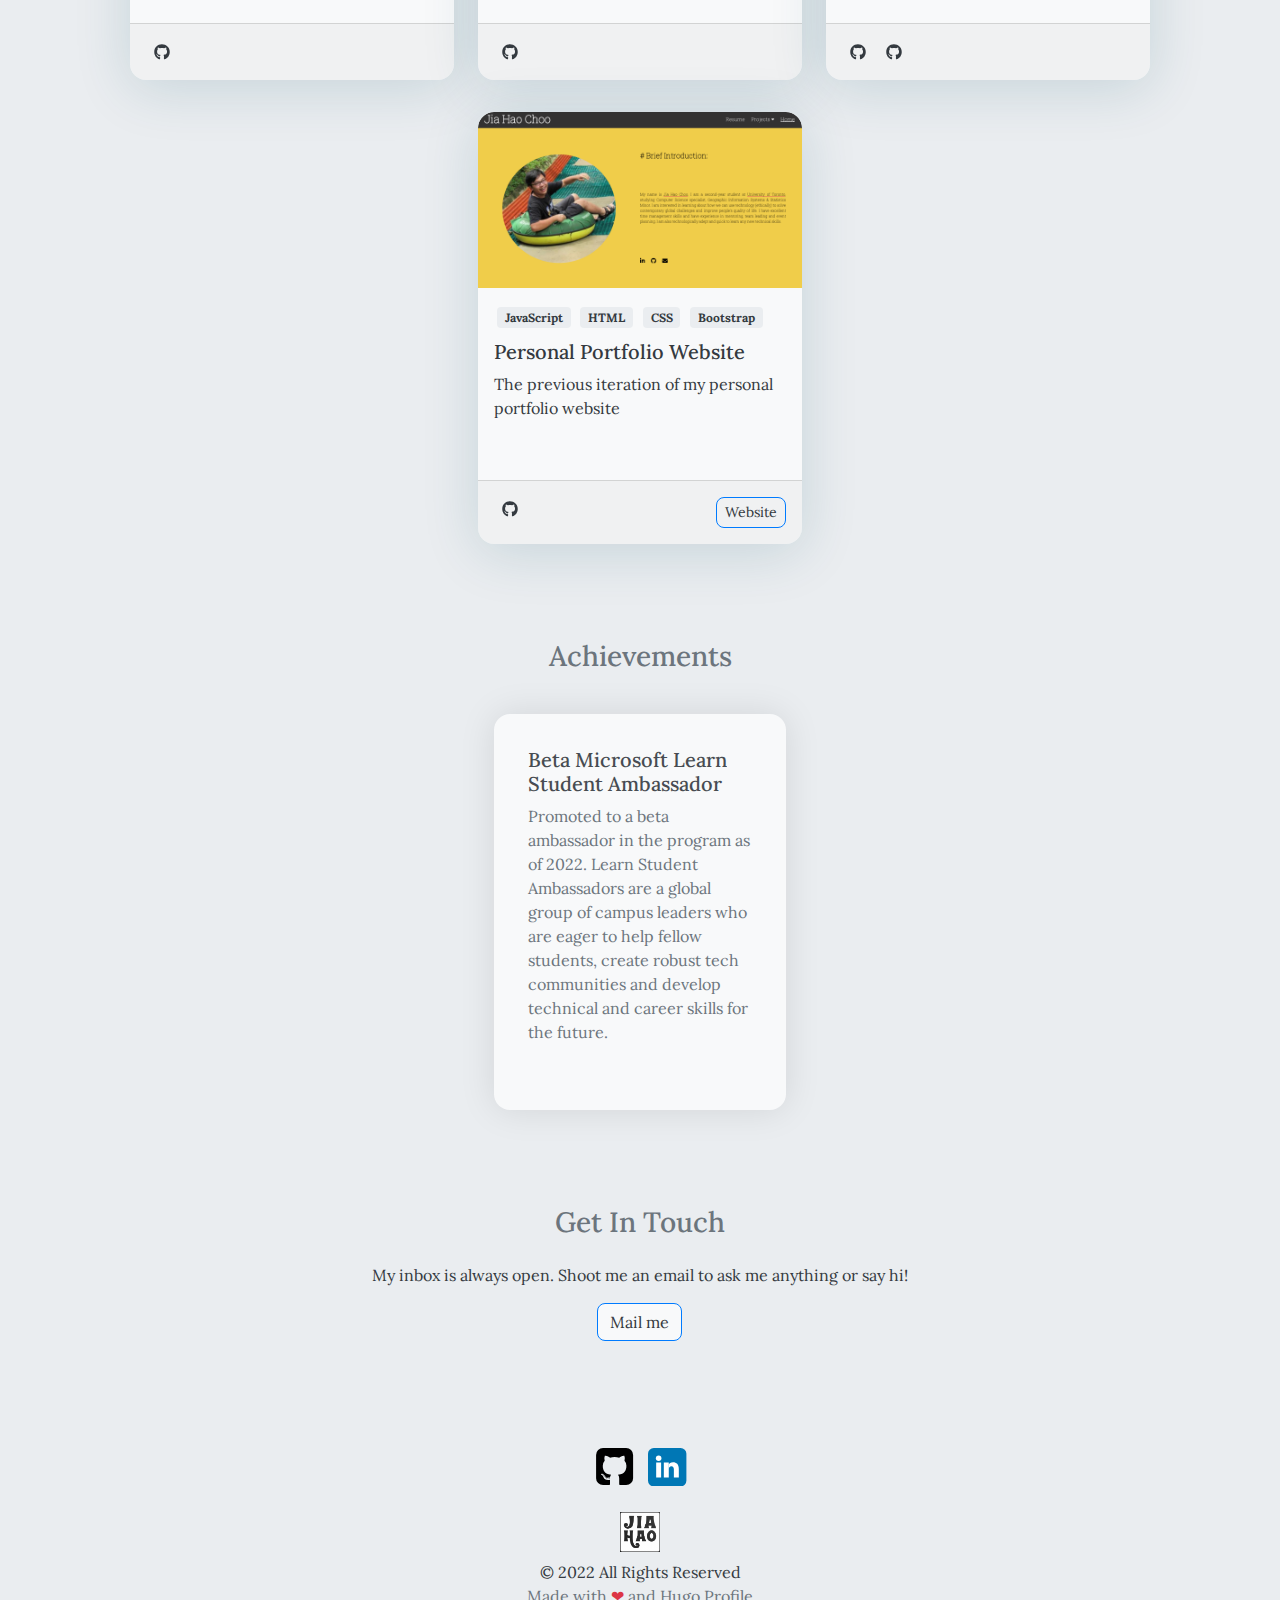
==== commit ffbe4d55: "move span into div" ====
--- a/index.html
+++ b/index.html
@@ -2150,16 +2150,16 @@
                       <i class="fab fa-github"></i>
                     </a>
                   </span>
-                </div>
-
-                <span class="m-1 mx-2">
-                  <a
-                    href="https://github.com/autotrader-plus/traderautoplus-app"
-                    target="_blank"
-                  >
-                    <i class="fab fa-github"></i>
-                  </a>
-                </span>
+
+                  <span class="m-1 mx-2">
+                    <a
+                      href="https://github.com/autotrader-plus/traderautoplus-app"
+                      target="_blank"
+                    >
+                      <i class="fab fa-github"></i>
+                    </a>
+                  </span>
+                </div>
               </div>
             </div>
 
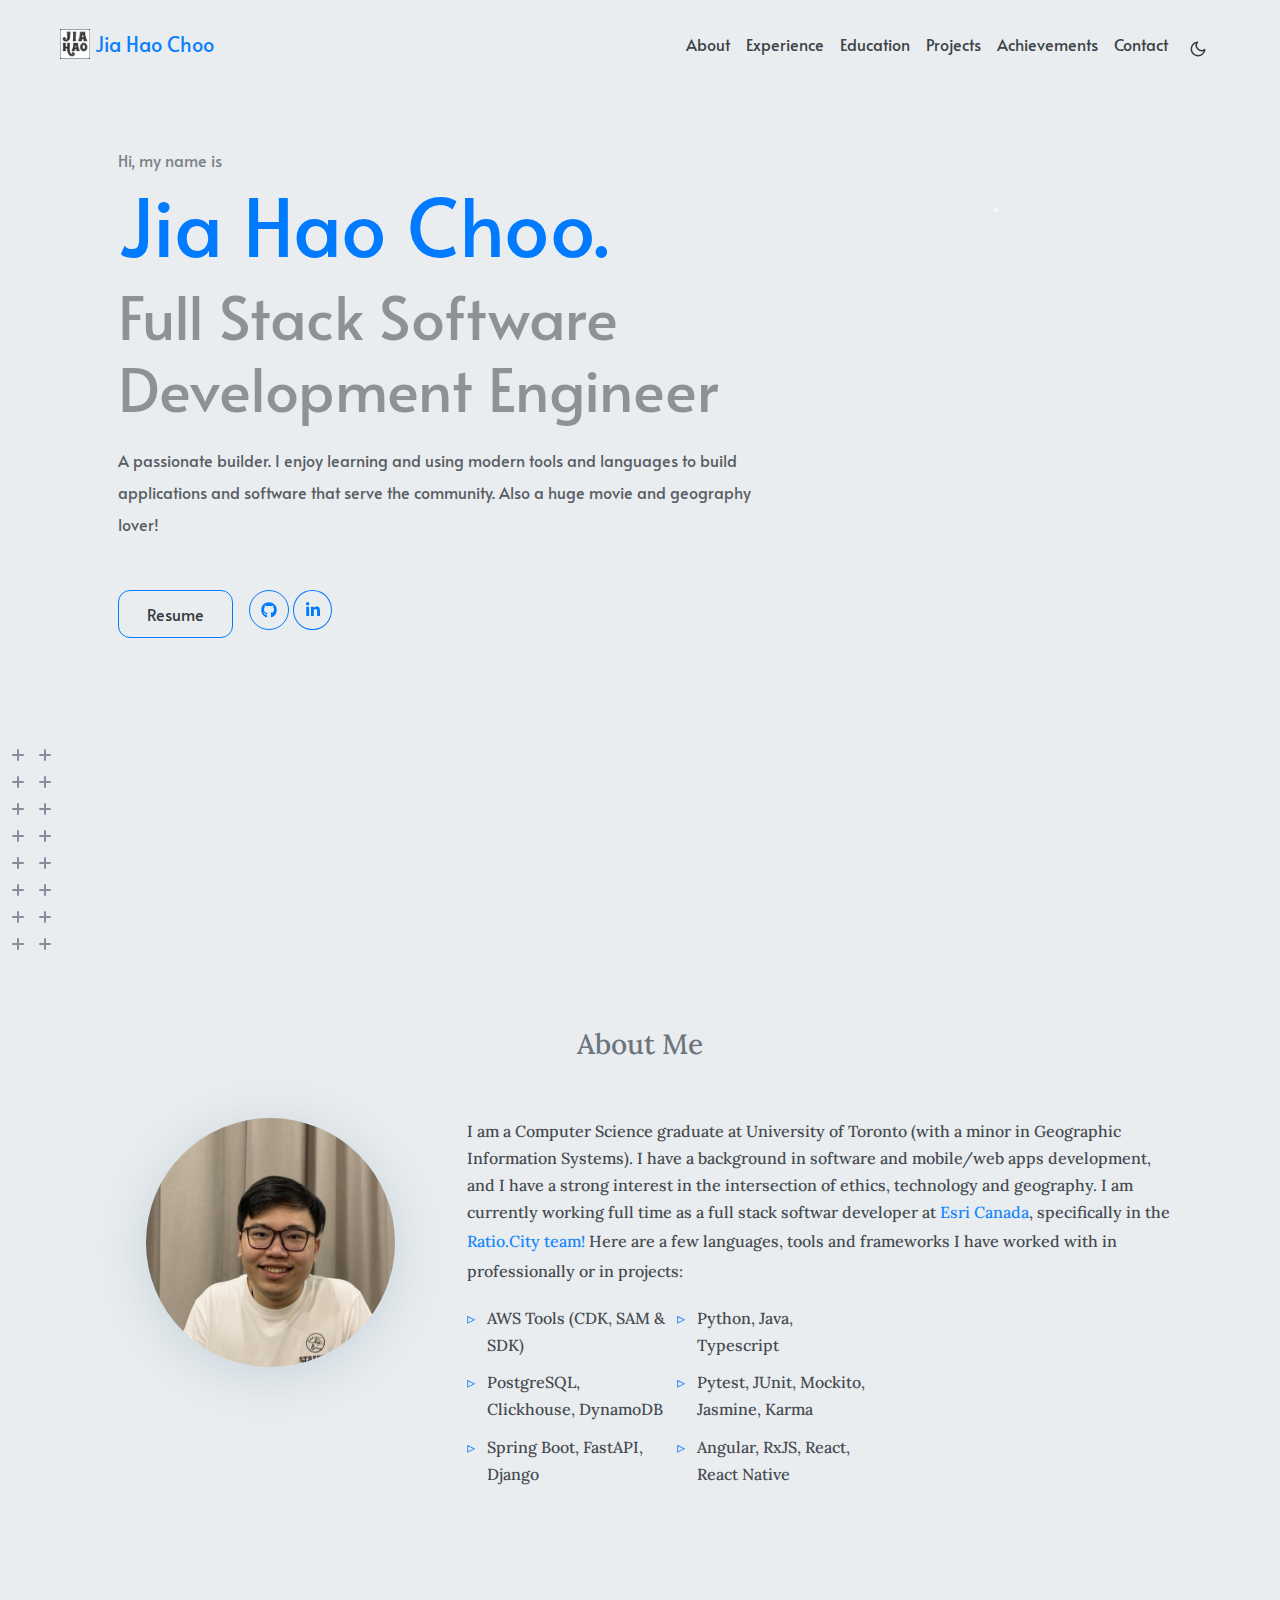
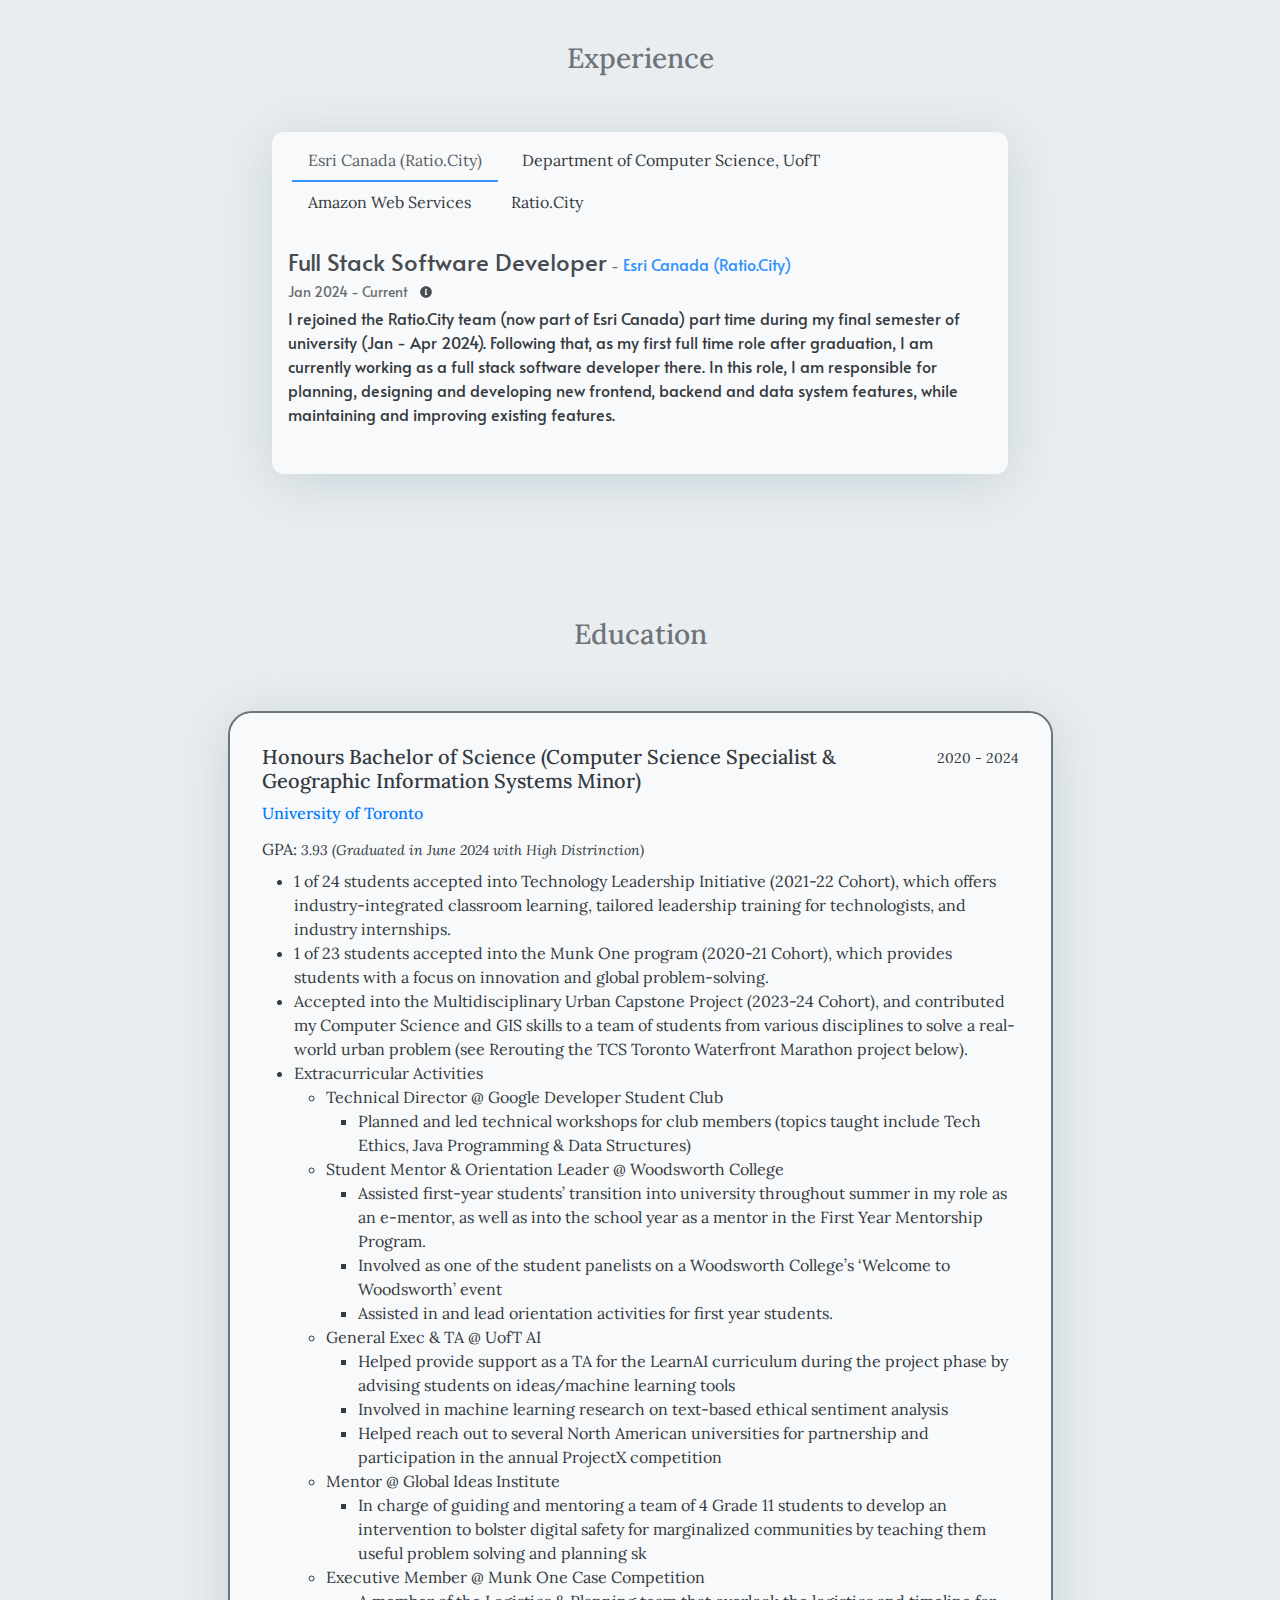
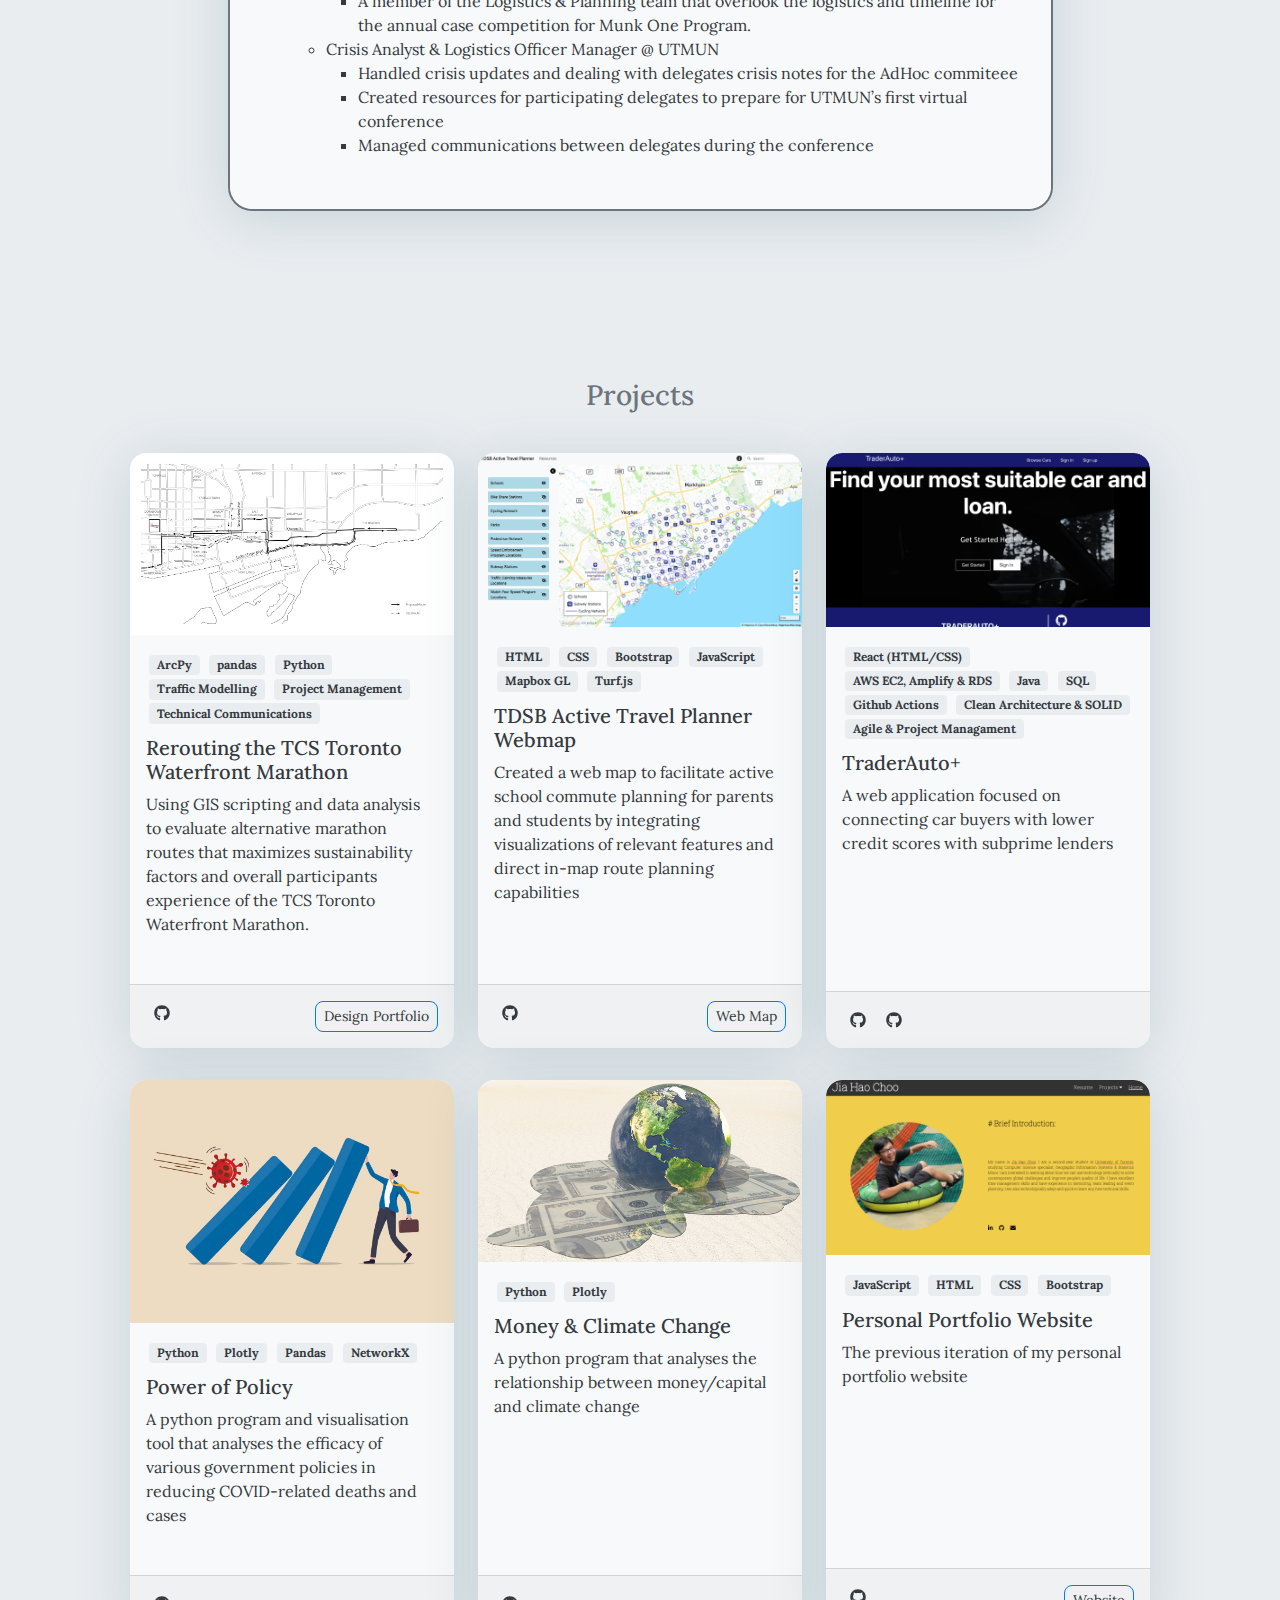
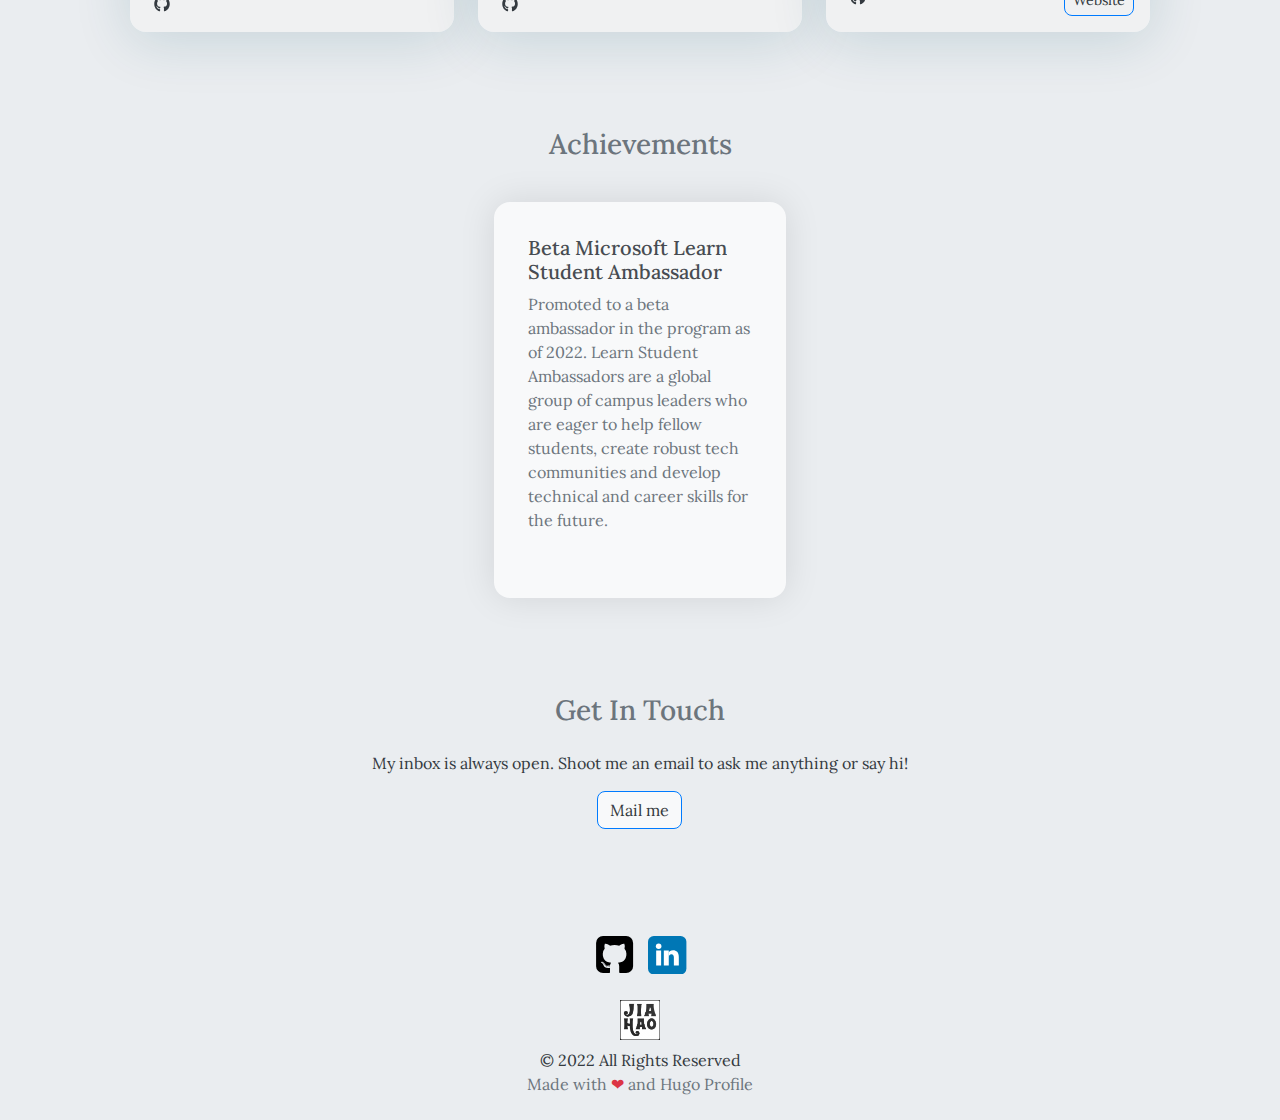
==== commit 7c771072: "update content" ====
--- a/index.html
+++ b/index.html
@@ -1577,21 +1577,6 @@
                       Ratio.City
                     </div>
                   </li>
-
-                  <!-- <li class="nav-item px-1 bg-transparent" role="presentation">
-                    <div
-                      class="nav-link bg-transparent"
-                      aria-selected="true"
-                      type="button"
-                      role="tab"
-                      data-bs-toggle="pill"
-                      id=" -Feb-2022---Nov-2022-tab"
-                      data-bs-target="#pills-IRLY-Feb-2022---Nov-2022"
-                      aria-controls="IRLY-Feb-2022---Nov-2022"
-                    >
-                      IRLY
-                    </div>
-                  </li> -->
                 </ul>
                 <div
                   class="tab-content pb-5 pt-2 bg-transparent primary-font"
@@ -1765,48 +1750,6 @@
                     guide them on various methods and tools for Angular testing
                     as they continued to develop their front-end test coverage.
                   </div>
-
-                  <!-- <div
-                    class="tab-pane fade bg-transparent"
-                    role="tabpanel"
-                    id="pills-IRLY-Feb-2022---Nov-2022"
-                    aria-labelledby="pills-IRLY-Feb-2022---Nov-2022-tab"
-                  >
-                    <div>
-                      <span class="h4">Mobile App Developer</span>
-                      <small>-</small>
-                      <a
-                        href="https://www.linkedin.com/company/irlyapp/"
-                        target="_blank"
-                        >IRLY</a
-                      >
-
-                      <div class="pb-1">
-                        <small>Feb 2022 - Nov 2022</small>
-
-                        <!-- <span class="p-2">
-                          <span
-                            style="cursor: pointer"
-                            data-bs-toggle="tooltip"
-                            data-bs-placement="top"
-                            data-bs-original-title="I&#32;worked&#32;here&#32;part&#32;time&#32;in&#32;2022!"
-                          >
-                            <i class="fas fa-info-circle fa-xs"></i>
-                          </span>
-                        </span> -->
-                  <!-- </div>
-                    </div> -->
-
-                  <!-- <div class="pt-2">
-                      I was involved in setting up the core feature of the beta
-                      product, namely the video call aspects of the app using
-                      Twilio API with the React Native framework, and backend
-                      business logic code using Nest.JS and TypeScript for IRLY.
-                      I also set up API Security and built CI/CD pipeline using
-                      XCode Cloud and shell scripting for iOS app deployment,
-                      which has cut the deployment time by half.
-                    </div>
-                  </div> -->
                 </div>
               </div>
             </div>
@@ -2016,12 +1959,9 @@
                   </h5>
                   <div class="card-text bg-transparent secondary-font">
                     Using GIS scripting and data analysis to evaluate
-                    alterantive marathon routes that maximizes sustainability
-                    and overall marathon experience. <br />
-                    <em
-                      >[Completed as part of the Multidisciplinary Urban
-                      Capstone Project (MUCP) at University of Toronto.]</em
-                    >
+                    alternative marathon routes that maximizes sustainability
+                    factors and overall participants experience of the TCS
+                    Toronto Waterfront Marathon. <br />
                   </div>
                 </div>
 
@@ -2070,13 +2010,9 @@
                   </h5>
                   <div class="card-text bg-transparent secondary-font">
                     Created a web map to facilitate active school commute
-                    planning by integrating visualizations of relevant features
-                    and direct in-map route planning capabilities <br />
-                    <em
-                      >[Completed in collaboration with Toronto District School
-                      Board as part of the GGR472 Sandbox Initiative Project at
-                      University of Toronto.]</em
-                    >
+                    planning for parents and students by integrating
+                    visualizations of relevant features and direct in-map route
+                    planning capabilities <br />
                   </div>
                 </div>
 
@@ -2233,59 +2169,6 @@
                   <span class="m-1 mx-2">
                     <a
                       href="https://github.com/jiah29/CSC110-Project-Climate-Change-Exploration"
-                      target="_blank"
-                    >
-                      <i class="fab fa-github"></i>
-                    </a>
-                  </span>
-                </div>
-              </div>
-            </div>
-
-            <div class="col-lg-4 col-md-6 my-3">
-              <div
-                class="card my-3 h-100"
-                title="Video Call Web &amp; Mobile App"
-              >
-                <div class="card-head">
-                  <img
-                    class="card-img-top"
-                    src="/images/projects/twilio.jpg"
-                    alt="Video Call Web &amp; Mobile App"
-                  />
-                </div>
-                <div class="card-body bg-transparent p-3">
-                  <div class="pb-2 bg-transparent">
-                    <span class="badge badge-secondary">Twilio</span>
-
-                    <span class="badge badge-secondary">React</span>
-
-                    <span class="badge badge-secondary">React Native</span>
-
-                    <span class="badge badge-secondary">Node.js</span>
-                  </div>
-                  <h5 class="card-title bg-transparent mt-1">
-                    Video Call Web &amp; Mobile App
-                  </h5>
-                  <div class="card-text bg-transparent secondary-font">
-                    Web app and mobile app with video call features using Twilio
-                    API
-                  </div>
-                </div>
-
-                <div class="card-footer py-3">
-                  <span class="m-1 mx-2">
-                    <a
-                      href="https://github.com/jiah29/videocall-mobileapp"
-                      target="_blank"
-                    >
-                      <i class="fab fa-github"></i>
-                    </a>
-                  </span>
-
-                  <span class="m-1 mx-2">
-                    <a
-                      href="https://github.com/jiah29/videocall-webapp"
                       target="_blank"
                     >
                       <i class="fab fa-github"></i>
